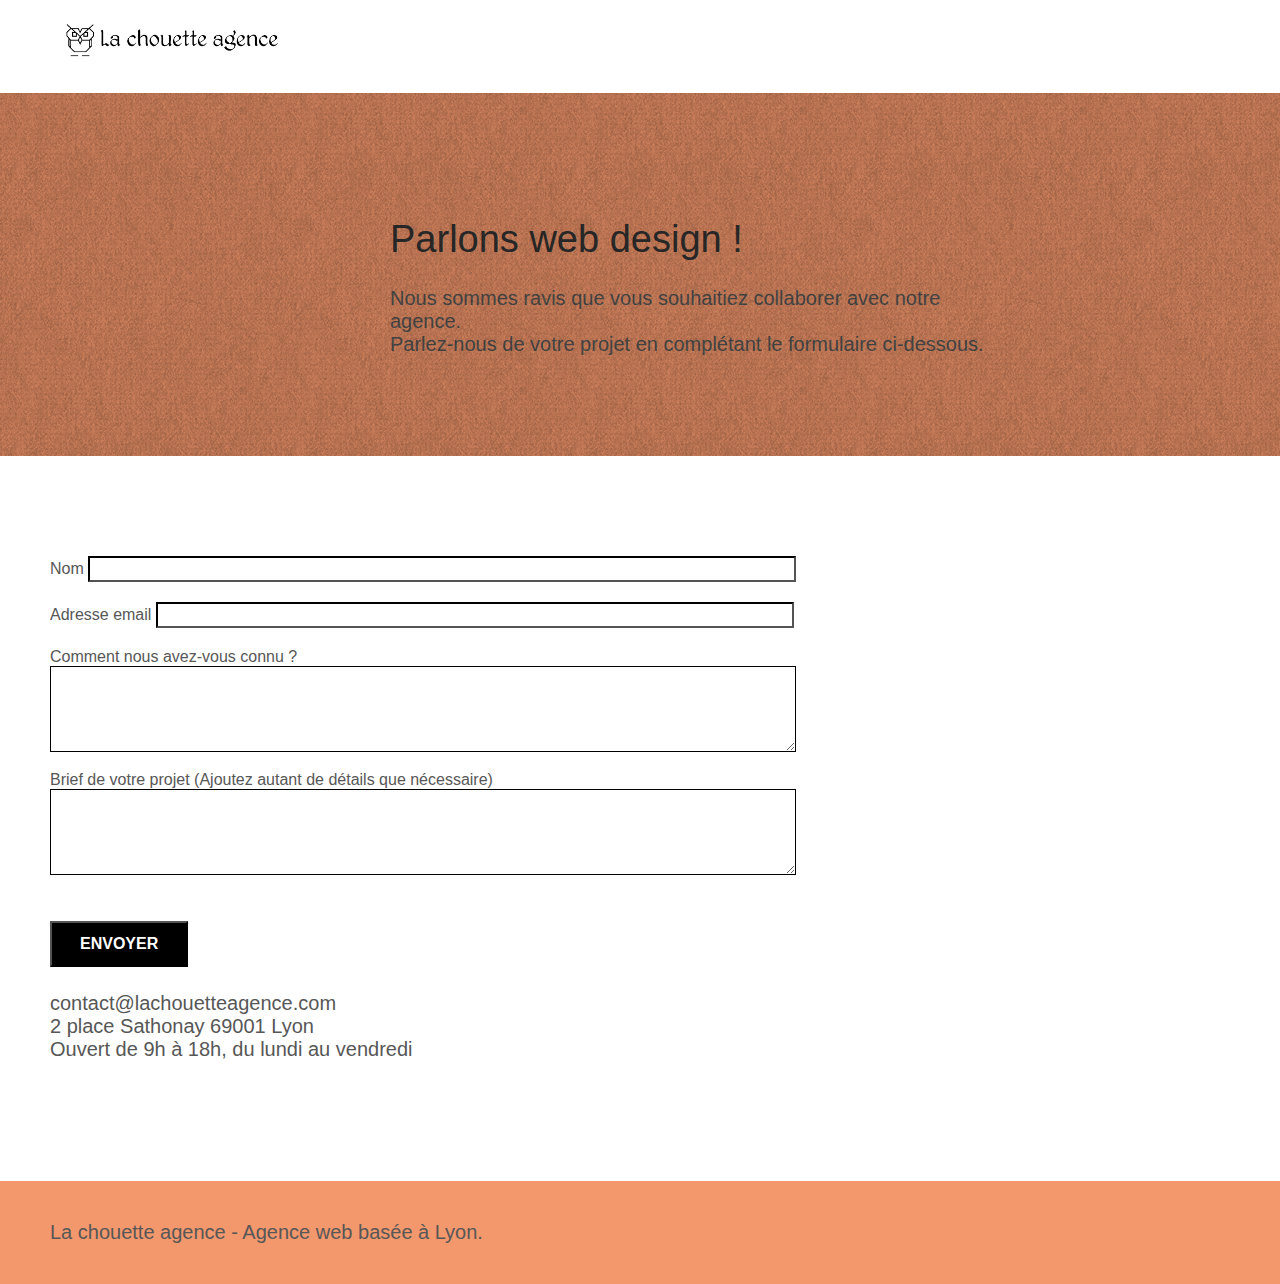
==== page2.html @ 9eee68af "correction" ====
<!doctype html>
<html lang="Default">
<head>
    <meta charset="utf-8">
    <meta name="keywords" content="La Chouette Agence, entreprise web design sur Lyon, devenir attractif et visible, stratégie, illustrations, créations de projets">
    <meta name="description" content="Contacter La Chouette Agence, basée sur Lyon, une entreprise web design qui vous aidera à être attractif et visible sur internet!">
    <meta name="viewport" content="width=device-width, initial-scale=1.0, viewport-fit=cover">
    <link rel="shortcut icon" type="image/png" href="favicon.jpg">    
	<link rel="stylesheet" type="text/css" href="./css/bootstrap.min.css">
	<link rel="stylesheet" type="text/css" href="style.css">
	<link rel="stylesheet" type="text/css" href="./css/font-awesome.min.css">
	<link rel="stylesheet" type="text/css" href="./css/et-line.min.css">  
	<script src="./js/jquery-2.1.0.min.js" defer></script>
	<script src="./js/bootstrap.min.js" defer></script>
	<script src="./js/blocs.min.js" defer></script>
	<script src="./js/jqBootstrapValidation.js" defer></script>
	<script src="./js/formHandler.js" defer></script>
    <title>Nous contacter</title>  
<!-- Analytics -->
 
<!-- Analytics END -->
    
</head>
<body>
<!-- Principal conteneur -->
<div class="page-container">
    
<!-- bloc-0 -->
<div class="bloc bgc-white l-bloc " id="bloc-0">
	<div class="container bloc-sm">
		<nav class="navbar row">
			<div class="navbar-header">
				<a class="navbar-brand" href="index.html"><img src="img/la-chouette-agence.png" alt="Logo la chouette agence" height="40" /></a>
			</div>			
		</nav>
	</div>
</div>
<!-- bloc-0 END -->

<!-- bloc-6 -->
<div class="bloc bg-dots-bg bg-repeat bgc-atomic-tangerine d-bloc bloc-bg-texture texture-paper" id="bloc-6">
	<div class=" bloc-lg">
		<div class="row center_container">
			<div class="col-sm-12">
				<h1 class="text-center hero-bloc-text center">
					Parlons web design !
				</h1>
				<p class="text-center mg-lg  tight-width-whitespace">
					Nous sommes ravis que vous souhaitiez collaborer avec notre agence.<br>
					Parlez-nous de votre projet en complétant le formulaire ci-dessous.
				</p>
			</div>
		</div>
	</div>
</div>
<!-- bloc-6 END -->

<!-- bloc-7 -->
<div class="bloc bgc-white l-bloc" id="bloc-7">
	<div class="container bloc-lg">
		<div class="row">
			<div class="col-sm-6">
				<form id="form_1" novalidate success-msg="Your message has been sent." fail-msg="Sorry it seems that our mail server is not responding, Sorry for the inconvenience!">
					<div class="form-group">
						<label>
							Nom
						</label>
						<input id="name" class="form-control1" required />
					</div>
					<div class="form-group">
						<label>
							Adresse email
						</label>
						<input id="email" class="form-control2" type="email" required />
					</div>
					<div class="form-group1">
						<label>
							Comment nous avez-vous connu ? <br>
						</label>
						<textarea id="message" class="form-control3" rows="4" cols="50" required></textarea>
					</div>
					<div class="form-group">
						<label>
							Brief de votre projet (Ajoutez autant de détails que nécessaire)<br>
						</label>
						<textarea id="message" class="form-control4" rows="4" cols="50" required></textarea>
					</div> 
					<button class="bloc-button btn btn-lg btn-block cta-hero btn-atomic-tangerine" type="submit">
						Envoyer
					</button>
				</form>
			</div>
			<div class="col-sm-6">
				<p>
					contact@lachouetteagence.com<br>2 place Sathonay 69001 Lyon<br>Ouvert de 9h à 18h, du lundi au vendredi<br>
				</p>
			</div>
		</div>
	</div>
</div>
<!-- bloc-7 END -->

<!-- ScrollToTop Button -->
<a class="bloc-button btn btn-d scrollToTop" onclick="scrollToTarget('1')"><span class="fa fa-chevron-up"></span></a>
<!-- ScrollToTop Button END-->


<!-- Footer - bloc-8 -->
<div class="bloc bgc-atomic-tangerine d-bloc" id="bloc-8">
	<div class="container bloc-sm">
		<div class="row">
			<div class="col-sm-12">
				<p class="text-center ">
					La chouette agence - Agence web basée à Lyon.<br>
				</p>
				<div class="row row-no-gutters social">
					<div class="col-sm-3">
						<div class="text-center">
							<a class="social" href="index.html"><span class="fa fa-twitter icon-md"></span></a>
						</div>
					</div>
					<div class="col-sm-3">
						<div class="text-center">
							<a class="social" href="index.html"><span class="fa fa-facebook icon-md"></span></a>
						</div>
					</div>
					<div class="col-sm-3">
						<div class="text-center">
							<a class="social" href="index.html"><span class="fa fa-dribbble icon-md"></span></a>
						</div>
					</div>
					<div class="col-sm-3">
						<div class="text-center">
							<a class="social" href="index.html"><span class="fa fa-instagram icon-md"></span></a>
						</div>
					</div>
				</div>
			</div>
		</div>
	</div>
</div>
<!-- Footer - bloc-8 END -->

</div>
<!-- Principal conteneur END -->
    

</body>
</html>
---- style.css ----
body {
    margin: 0;
    padding: 0;
    background: #FFF;
    overflow-x: hidden;
    -webkit-font-smoothing: antialiased;
    -moz-osx-font-smoothing: grayscale;
}

.form-group{
    margin-bottom: 20px
}
.form-group1{
    margin-bottom: 15px;
}

.center_container{
    display: flex;
    align-items: center;
    justify-content: center;
    width: 100%;
}
.center{
    display: flex;
    align-items: center;
}
.tc-color{
    color: rgb(252,207,111) !important;
}
.bgc-atomic-footer{
    background-color: black!important;
}
.flex-column{
    display: flex;
    flex-direction: row;
    justify-content: space-around;
    padding-top: 30px;
    padding-bottom: 30px;
}

a,
button {
    transition: all .3s ease-in-out;
    outline: none!important;
}

a:hover {
    text-decoration: none;
    cursor: pointer;
}

#page-loading-blocs-notifaction {
    position: fixed;
    top: 0;
    bottom: 0;
    width: 100%;
    z-index: 100000;
    background: #FFFFFF url("img/pageload-spinner.gif") no-repeat center center;
}

.bloc {
    width: 100%;
    clear: both;
    background: 50% 50% no-repeat;
    padding: 0 50px;
    -webkit-background-size: cover;
    -moz-background-size: cover;
    -o-background-size: cover;
    background-size: cover;
    position: relative;
}

.bloc .container {
    padding-left: 0;
    padding-right: 0;
}

.bloc-lg {
    padding: 100px 50px;
}

.bloc-md {
    padding: 50px;
}

.bloc-sm {
    padding: 20px 50px;
}

.bg-center,
.bg-l-edge,
.bg-r-edge,
.bg-t-edge,
.bg-b-edge,
.bg-tl-edge,
.bg-bl-edge,
.bg-tr-edge,
.bg-br-edge,
.bg-repeat {
    -webkit-background-size: auto!important;
    -moz-background-size: auto!important;
    -o-background-size: auto!important;
    background-size: auto!important;
}

.bg-repeat {
    background: repeat;
}

.bg-t-edge {
    background: top no-repeat;
}

.bloc-bg-texture::before {
    content: "";
    background-size: 2px 2px;
    position: absolute;
    top: 0;
    bottom: 0;
    left: 0;
    right: 0;
}

.texture-paper::before {
    background: url("img/texture-paper.png");
    background-size: 280px 280px;
}

.b-parallax {
    background-attachment: fixed;
}

.d-bloc {
    color: rgba(255, 255, 255, .7);
}

.d-bloc button:hover {
    color: rgba(255, 255, 255, .9);
}

.d-bloc .icon-round,
.d-bloc .icon-square,
.d-bloc .icon-rounded,
.d-bloc .icon-semi-rounded-a,
.d-bloc .icon-semi-rounded-b {
    border-color: rgba(255, 255, 255, .9);
}

.d-bloc .divider-h span {
    border-color: rgba(255, 255, 255, .2);
}

.d-bloc .a-btn,
.d-bloc .navbar a,
.d-bloc .navbar-brand,
.d-bloc a .icon-sm,
.d-bloc a .icon-md,
.d-bloc a .icon-lg,
.d-bloc a .icon-xl,
.d-bloc h1 a,
.d-bloc h2 a,
.d-bloc h3 a,
.d-bloc h4 a,
.d-bloc h5 a,
.d-bloc h6 a,
.d-bloc p a {
    color: rgba(255, 255, 255, .6);
}

.d-bloc .a-btn:hover,
.d-bloc .navbar a:hover,
.d-bloc .navbar-brand:hover,
.d-bloc a:hover .icon-sm,
.d-bloc a:hover .icon-md,
.d-bloc a:hover .icon-lg,
.d-bloc a:hover .icon-xl,
.d-bloc h1 a:hover,
.d-bloc h2 a:hover,
.d-bloc h3 a:hover,
.d-bloc h4 a:hover,
.d-bloc h5 a:hover,
.d-bloc h6 a:hover,
.d-bloc p a:hover {
    color: rgba(255, 255, 255, 1);
}

.d-bloc .navbar-toggle .icon-bar {
    background: rgba(255, 255, 255, 1);
}

.d-bloc .btn-wire,
.d-bloc .btn-wire:hover {
    color: rgba(255, 255, 255, 1);
    border-color: rgba(255, 255, 255, 1);
}

.d-bloc .panel {
    color: rgba(0, 0, 0, .5);
}

.d-bloc .panel button:hover {
    color: rgba(0, 0, 0, .7);
}

.d-bloc .panel icon {
    border-color: rgba(0, 0, 0, .7);
}

.d-bloc .panel .divider-h span {
    border-color: rgba(0, 0, 0, .1);
}

.d-bloc .panel .a-btn {
    color: rgba(0, 0, 0, .6);
}

.d-bloc .panel .a-btn:hover {
    color: rgba(0, 0, 0, 1);
}

.d-bloc .panel .btn-wire,
.d-bloc .panel .btn-wire:hover {
    color: rgba(0, 0, 0, .7);
    border-color: rgba(0, 0, 0, .3);
}

.d-bloc .panel,
.l-bloc {
    color: rgba(0, 0, 0, .5);
}

.d-bloc .panel button:hover,
.l-bloc button:hover {
    color: rgba(0, 0, 0, .7);
}

.l-bloc .icon-round,
.l-bloc .icon-square,
.l-bloc .icon-rounded,
.l-bloc .icon-semi-rounded-a,
.l-bloc .icon-semi-rounded-b {
    border-color: rgba(0, 0, 0, .7);
}

.d-bloc .panel .divider-h span,
.l-bloc .divider-h span {
    border-color: rgba(0, 0, 0, .1);
}

.d-bloc .panel .a-btn,
.l-bloc .a-btn,
.l-bloc .navbar a,
.l-bloc .navbar-brand,
.l-bloc a .icon-sm,
.l-bloc a .icon-md,
.l-bloc a .icon-lg,
.l-bloc a .icon-xl,
.l-bloc h1 a,
.l-bloc h2 a,
.l-bloc h3 a,
.l-bloc h4 a,
.l-bloc h5 a,
.l-bloc h6 a,
.l-bloc p a {
    color: rgba(0, 0, 0, .6);
}

.d-bloc .panel .a-btn:hover,
.l-bloc .a-btn:hover,
.l-bloc .navbar a:hover,
.l-bloc .navbar-brand:hover,
.l-bloc a:hover .icon-sm,
.l-bloc a:hover .icon-md,
.l-bloc a:hover .icon-lg,
.l-bloc a:hover .icon-xl,
.l-bloc h1 a:hover,
.l-bloc h2 a:hover,
.l-bloc h3 a:hover,
.l-bloc h4 a:hover,
.l-bloc h5 a:hover,
.l-bloc h6 a:hover,
.l-bloc p a:hover {
    color: rgba(0, 0, 0, 1);
}

.l-bloc .navbar-toggle .icon-bar {
    color: rgba(0, 0, 0, .6);
}

.d-bloc .panel .btn-wire,
.d-bloc .panel .btn-wire:hover,
.l-bloc .btn-wire,
.l-bloc .btn-wire:hover {
    color: rgba(0, 0, 0, .7);
    border-color: rgba(0, 0, 0, .3);
}

.voffset {
    margin-top: 30px;
}

.voffset-lg {
    margin-top: 80px;
}

.row-no-gutters {
    margin-right: 0;
    margin-left: 0;
}

.row.row-no-gutters > [class^="col-"],
.row.row-no-gutters > [class*=" col-"] {
    padding-right: 0;
    padding-left: 0;
}

#bloc-1-hero h1 {
    font-size: 32px;
}

.navbar {
    margin-bottom: 0;
    z-index: 1;
}

.navbar-brand {
    height: auto;
    padding: 3px 15px;
    font-size: 25px;
    font-weight: normal;
    font-weight: 600;
    line-height: 44px;
}

.navbar-brand img {
    max-height: 200px;
    margin: 0 5px 0 0;
    display: inline;
}

.navbar-brand img[src$=svg] {
    min-width: 100px;
}

.nav-center .navbar-brand img {
    margin: 0;
}

.navbar .nav {
    padding-top: 2px;
    margin-right: -16px;
    float: right;
    z-index: 1;
}

.nav > li {
    float: left;
    margin-top: 4px;
    font-size: 16px;
}

.navbar-nav .open .dropdown-menu > li > a {
    text-align: inherit;
}

.nav > li a:hover,
.nav > li a:focus {
    background: transparent;
}

.navbar-toggle {
    margin: 10px 10px 0 0;
    border: 0px;
}

.navbar-toggle:hover {
    background: transparent!important;
}

.navbar-toggle .icon-bar {
    background-color: rgba(0, 0, 0, .5);
    width: 26px;
}

.nav-invert .navbar .nav {
    float: left;
}

.nav-invert .navbar-header,
.nav-invert .navbar-brand {
    float: right;
    position: relative;
    z-index: 2;
}

@media (min-width: 768px) {
    .site-navigation {
        position: absolute;
        top: 50%;
        right: 20px;
        transform: translate(0, -50%);
        -webkit-transform: translateY(-50%);
    }
    .nav > li .dropdown-menu a,
    .nav > li .dropdown-menu a:hover {
        color: #484848;
    }
    .nav-invert .site-navigation {
        left: 0;
        right: 0;
    }
    .nav-center {
        text-align: center;
    }
    .nav-center .navbar-header {
        width: 100%;
    }
    .nav-center .navbar-header,
    .nav-center .navbar-brand,
    .nav-center .nav > li {
        float: none;
        display: inline-block;
    }
    .nav-center .site-navigation {
        position: relative;
        width: 100%;
        right: 0;
        margin-right: 0px;
        margin-top: 20px;
    }
    .nav-center.mini-nav .navbar-toggle {
        float: none;
        margin: 10px auto 0;
    }
}

.nav > li > .dropdown a {
    background: none!important;
    display: block;
    padding: 14px 15px;
}

nav .caret {
    margin: 0 5px;
}

.dropdown-menu .dropdown-menu {
    top: -8px;
    left: 100%;
}

.dropdown-menu .dropmenu-flow-right {
    top: 100%;
    left: 0;
    margin-left: -1px;
    border-top-left-radius: 0;
    border-top-right-radius: 0;
}

.dropdown-menu .dropdown span {
    border: 4px solid black;
    border-top-color: transparent;
    border-right-color: transparent;
    border-bottom-color: transparent;
    margin: 6px -5px 0 0!important;
    float: right;
}

.mg-md {
    margin-top: 10px;
    margin-bottom: 20px;
}

.mg-lg {
    margin-top: 10px;
    margin-bottom: 40px;
}

.btn {
    margin: 0 5px 5px 0;
}

.btn.pull-right {
    margin: 0 0 5px 5px;
}

.btn-d,
.btn-d:hover,
.btn-d:focus {
    color: #FFF;
    background: rgba(0, 0, 0, .3);
}

button {
    outline: none!important;
}

.btn-rd {
    border-radius: 40px;
}

.btn-clean {
    border: 1px solid rgba(0, 0, 0, .08);
    border-bottom-color: rgba(0, 0, 0, .1);
    text-shadow: 0 1px 0 rgba(0, 0, 1, .1);
    box-shadow: 0 1px 3px rgba(0, 0, 1, .25), inset 0 1px 0 0 rgba(255, 255, 255, .15);
}

.icon-md {
    font-size: 30px!important;
}

.icon-lg {
    font-size: 60px!important;
}

.sm-shadow {
    text-shadow: 0 1px 2px rgba(0, 0, 0, .3);
}

.panel-sq,
.panel-sq .panel-heading,
.panel-sq .panel-footer {
    border-radius: 0;
}

.panel-rd {
    border-radius: 30px;
}

.panel-rd .panel-heading {
    border-radius: 29px 29px 0 0;
}

.panel-rd .panel-footer {
    border-radius: 0 0 29px 29px;
}

.form-control1 {
    border-color: black;
    box-shadow: none;
    width: 70%;   
    height: 20px;
}
.form-control2 {
    border-color: black;
    box-shadow: none; 
    width: 63%;   
    height: 20px;  
}
.form-control3 {
    border-color: black;
    box-shadow: none;
    width: 74%;   
    height: 80px;   
}
.form-control4 {
    border-color: black;
    box-shadow: none;   
    width: 74%;   
    height: 80px;
}

.scrollToTop {
    width: 40px;
    height: 40px;
    position: fixed;
    bottom: 20px;
    right: 20px;
    opacity: 0;
    z-index: 500;
    transition: all .3s ease-in-out;
}

.scrollToTop span {
    margin-top: 6px;
}

.showScrollTop {
    font-size: 14px;
    opacity: 1;
}

a[data-lightbox] {
    position: relative;
    display: block;
    text-align: center;
}

a[data-lightbox]:hover::before {
    content: "+";
    font-family: "HelveticaNeue-Light", "Helvetica Neue Light", "Helvetica Neue", Helvetica, Arial;
    font-size: 32px;
    width: 50px;
    height: 50px;
    margin-left: -25px;
    border-radius: 50%;
    background: rgba(0, 0, 0, .6);
    color: #FFF;
    font-weight: 100;
    z-index: 1;
    position: absolute;
    top: 50%;
    transform: translateY(-50%);
    -webkit-transform: translateY(-50%);
}

a[data-lightbox]:hover img {
    opacity: 0.6;
    -webkit-animation-fill-mode: none;
    animation-fill-mode: none;
}

#lightbox-modal {
    display: flex;
    align-items: center;
}

#lightbox-modal .modal-dialog {
    width: 90%;
    max-width: 900px;
    margin: 0 auto 0;
}

#lightbox-modal .modal-dialog img {
    max-height: 90vh;
    margin: 0 auto;
}

.lightbox-caption {
    padding: 20px;
    color: #FFF;
    background: rgba(0, 0, 0, .5);
    position: absolute;
    left: 15px;
    right: 15px;
    bottom: 5px;
}

.close-lightbox {
    color: #FFF;
    font-size: 30px;
    position: absolute;
    top: 20px;
    right: 20px;
    z-index: 20;
    background: rgba(0, 0, 0, .5);
    border: none;
    line-height: 30px;
    padding: 0 9px 5px;
    opacity: 0.3;
}

.close-lightbox:hover,
.next-lightbox:hover,
.prev-lightbox:hover {
    opacity: 1.0;
    color: #FFF;
}

.next-lightbox,
.prev-lightbox {
    font-size: 20px;
    color: rgba(255, 255, 255, .9);
    background: rgba(0, 0, 0, .5);
    transition: all .2s ease-in-out;
    position: absolute;
    top: 45%;
    z-index: 1;
    opacity: 0.4;
}

.next-lightbox {
    padding: 6px 8px 1px 13px;
    right: 25px;
}

.prev-lightbox {
    padding: 6px 13px 1px 10px;
    left: 25px;
}

.snapshot-lb .modal-body {
    padding-bottom: 45px;
}

.snapshot-lb .lightbox-caption {
    padding: 0;
    color: rgba(0, 0, 0, .5);
    background: none;
}

h1,

h3,
h4,
h5,
h6,
p,
label,
.btn,
a {
    font-family: "helvetica";
    font-weight: 400;
    color: #575757!important;
}

.container {
    max-width: 1000px;
}

.hero-bloc-text {
    font-size: 38px;
}

.hero-bloc-text-sub {
    font-size: 36px;
}

.statement-bloc-text {
    line-height: 26px;
    font-style: italic;
    font-size: 20px;
    text-align: center;
    font-weight: lighter;
    max-width: 520px;
    margin: auto auto auto auto;
}

p {
    font-size: 20px;
}

.tight-width-whitespace {
    max-width: 600px;
    margin: auto auto auto auto;
}

.h1 {
    font-size: 20px;
    font-family: "Open Sans";
}

.cta-hero {
    margin-top: 22px;
    color: #FFFFFF!important;
    text-transform: uppercase;
    padding: 12px 28px 12px 28px;
    font-size: 16px;
    font-weight: 700;
}

.social {
    max-width: 400px;
    margin: auto auto auto auto;
}

h2 {
    font-size: 22px;
    line-height: 1.4em;
}

h3 {
    font-size: 15px;
    text-transform: uppercase;
    font-weight: 700;
    color: #333333!important;
}

.med-width-whitespace {
    max-width: 800px;
    margin: auto auto auto auto;
    box-shadow: 0px 0px 0px #000000;
}

h1 {
    color: #333333!important;
}

h4 {
    color: #333333!important;
}

.icons {
    margin-bottom: 14px;
    margin-top: 24px;
}

.white {
    color: #FFFFFF!important;
}

.portfolio-thumb {
    margin-bottom: 24px;
}

.portfolio-row {
    margin-bottom: 44px;
    margin-top: 50px;
}

.avatar {
    box-shadow: 0px 4px 9px rgba(0, 0, 0, 0.3);
}

.black-background {
    background-color: rgba(165, 147, 99, 0.7);
    padding: 40px 40px 40px 40px;
}

.bold-link {
    font-weight: 900;
    text-decoration: underline!important;
}

.bgc-white {
    background-color: #FFFFFF;
}

.bgc-dark-slate-blue {
    background-color: #364577;
}

.bgc-atomic-tangerine {
    background-color: #F3976C;
}

.tc-white {
    color: rgb(252,207,111)!important;
}

.btn-atomic-tangerine {
    background: black;
    color: #FFFFFF!important;
}

.btn-atomic-tangerine:hover {
    background: rgb(252,207,111)!important;
    color: black!important;
}

.ltc-white {
    color: #FFFFFF!important;
}

.ltc-white:hover {
    color: #cccccc!important;
}

.ltc-atomic-tangerine {
    color: #F3976C!important;
}

.ltc-atomic-tangerine:hover {
    color: #c27956!important;
}

.icon-dark-slate-blue {
    color: #364577!important;
    border-color: #364577!important;
}

.bg-dots-bg {
    background-image: url("img/dots-bg.png");
}

.bg-lines-h2-bg {
    background-image: url("img/lines-h2-bg.png");
}

.bg-banniere {
    background-image: url("img/la-chouette-agence-banniere.jpg");
    width: 100%;
}

.bg-presentation {
    background-image: url("img/image-de-presentation.bmp");
}

@media (max-width: 1024px) {
    .bloc {
        padding-left: 20px;
        padding-right: 20px;
    }
    .bloc.full-width-bloc,
    .bloc-tile-2.full-width-bloc .container,
    .bloc-tile-3.full-width-bloc .container,
    .bloc-tile-4.full-width-bloc .container {
        padding-left: 0;
        padding-right: 0;
    }
}

@media (max-width: 992px) and (min-width: 768px) {
    .navbar .nav {
        max-width: 80%
    }
    .nav-center.navbar .nav {
        max-width: 100%
    }
}

@media only screen and (min-device-width: 768px) and (max-device-width: 1024px) and (orientation: landscape) {
    .b-parallax {
        background-attachment: scroll;
    }
}

@media only screen and (min-device-width: 1024px) and (max-device-width: 1366px) and (-webkit-min-device-pixel-ratio: 1.5) {
    .b-parallax {
        background-attachment: scroll;
    }
    .flex-column{
        display: flex;
        flex-direction: row;
        justify-content: space-around;
        padding-top: 30px;
        padding-bottom: 30px;
    }
    .flex-column{
        display: flex;
        flex-direction: row;
        justify-content: space-around;
        padding-top: 30px;
        padding-bottom: 30px;
    }
}

@media (max-width: 991px) {
    .container {
        width: 100%;
    }
    .b-parallax {
        background-attachment: scroll;
    }
    .page-container,
    #hero-bloc {
        overflow-x: hidden;
        position: relative;
    }
    .bloc {
        padding-left: constant(safe-area-inset-left);
        padding-right: constant(safe-area-inset-right);
    }
    .bloc-group,
    .bloc-group .bloc {
        display: block;
        width: 100%;
    }
    .bloc-fill-screen .fill-bloc-top-edge,
    .bloc-fill-screen .fill-bloc-bottom-edge {
        padding: 0 20px;
        padding-left: constant(safe-area-inset-left);
        padding-right: constant(safe-area-inset-right);
    }
    .flex-column{
        display: flex;
        flex-direction: row;
        justify-content: space-around;
        padding-top: 30px;
        padding-bottom: 30px;
    }
}

@media (max-width: 767px) {
    .page-container {
        overflow-x: hidden;
        position: relative;
    }
    h1,
    h2,
    h3,
    h4,
    h5,
    h6,
    p,
    #disqus_thread {
        padding-left: 10px!important;
        padding-right: 10px!important;
    }
    .b-parallax {
        background-attachment: scroll;
    }
    .navbar .nav {
        padding-top: 0;
        border-top: 1px solid rgba(0, 0, 0, .2);
        float: none!important;
    }
    .navbar.row {
        margin-left: 0;
        margin-right: 0;
    }
    .site-navigation {
        position: inherit;
        transform: none;
        -webkit-transform: none;
        -ms-transform: none;
    }
    .nav > li {
        margin-top: 0;
        border-bottom: 1px solid rgba(0, 0, 0, .1);
        background: rgba(0, 0, 0, .05);
        text-align: left;
        padding-left: 15px;
        width: 100%;
    }
    .nav > li:hover {
        background: rgba(0, 0, 0, .08);
    }
    .dropdown .dropdown a .caret {
        float: none;
        margin: 5px 0 0 10px!important;
        border: 4px solid black;
        border-bottom-color: transparent;
        border-right-color: transparent;
        border-left-color: transparent;
    }
    #hero-bloc .navbar .nav {
        background: rgba(0, 0, 0, .8);
    }
    #hero-bloc .navbar .nav a {
        color: rgba(255, 255, 255, .6);
    }
    .hero {
        padding: 50px 0;
    }
    .hero-nav {
        left: -1px;
        right: -1px;
    }
    .navbar-collapse {
        padding: 0;
        overflow-x: hidden;
        -webkit-box-shadow: none;
        box-shadow: none;
    }
    .navbar-brand img {
        max-height: 40px;
        width: auto;
    }
    .nav-invert .navbar-header {
        float: none;
        width: 100%;
    }
    .nav-invert .navbar-toggle {
        float: left;
        margin-left: 10px;
    }
    .bloc {
        padding-left: 0;
        padding-right: 0;
    }
    .bloc-xxl,
    .bloc-xl,
    .bloc-lg {
        padding: 40px 0;
    }
    .bloc-sm,
    .bloc-md {
        padding-left: 0;
        padding-right: 0;
    }
    .bloc-tile-2 .container,
    .bloc-tile-3 .container,
    .bloc-tile-4 .container,
    .bloc-fill-screen .fill-bloc-top-edge,
    .bloc-fill-screen .fill-bloc-bottom-edge {
        padding-left: 0;
        padding-right: 0;
    }
    .a-block {
        padding: 0 10px;
    }
    .btn-dwn {
        display: none;
    }
    .voffset {
        margin-top: 5px;
    }
    .voffset-md {
        margin-top: 20px;
    }
    .voffset-lg {
        margin-top: 30px;
    }
    form {
        padding: 5px;
    }
    .close-lightbox {
        display: inline-block;
    }
    .blocsapp-device-iphone5 {
        background-size: 216px 425px;
        padding-top: 60px;
        width: 216px;
        height: 425px;
    }
    .blocsapp-device-iphone5 img {
        width: 180px;
        height: 320px;
    }
    .flex-column{
        display: flex;
        flex-direction: row;
        justify-content: space-around;
        padding-top: 30px;
        padding-bottom: 30px;
    }
}

@media (max-width: 400px) {
    .bloc {
        padding-left: 0;
        padding-right: 0;
    }
    .flex-column{
        display: flex;
        flex-direction: row;
        justify-content: space-around;
        padding-top: 30px;
        padding-bottom: 30px;
    }
}

@media (max-width: 767px) {
    .bloc-mob-center-text {
        text-align: center;
    }
}
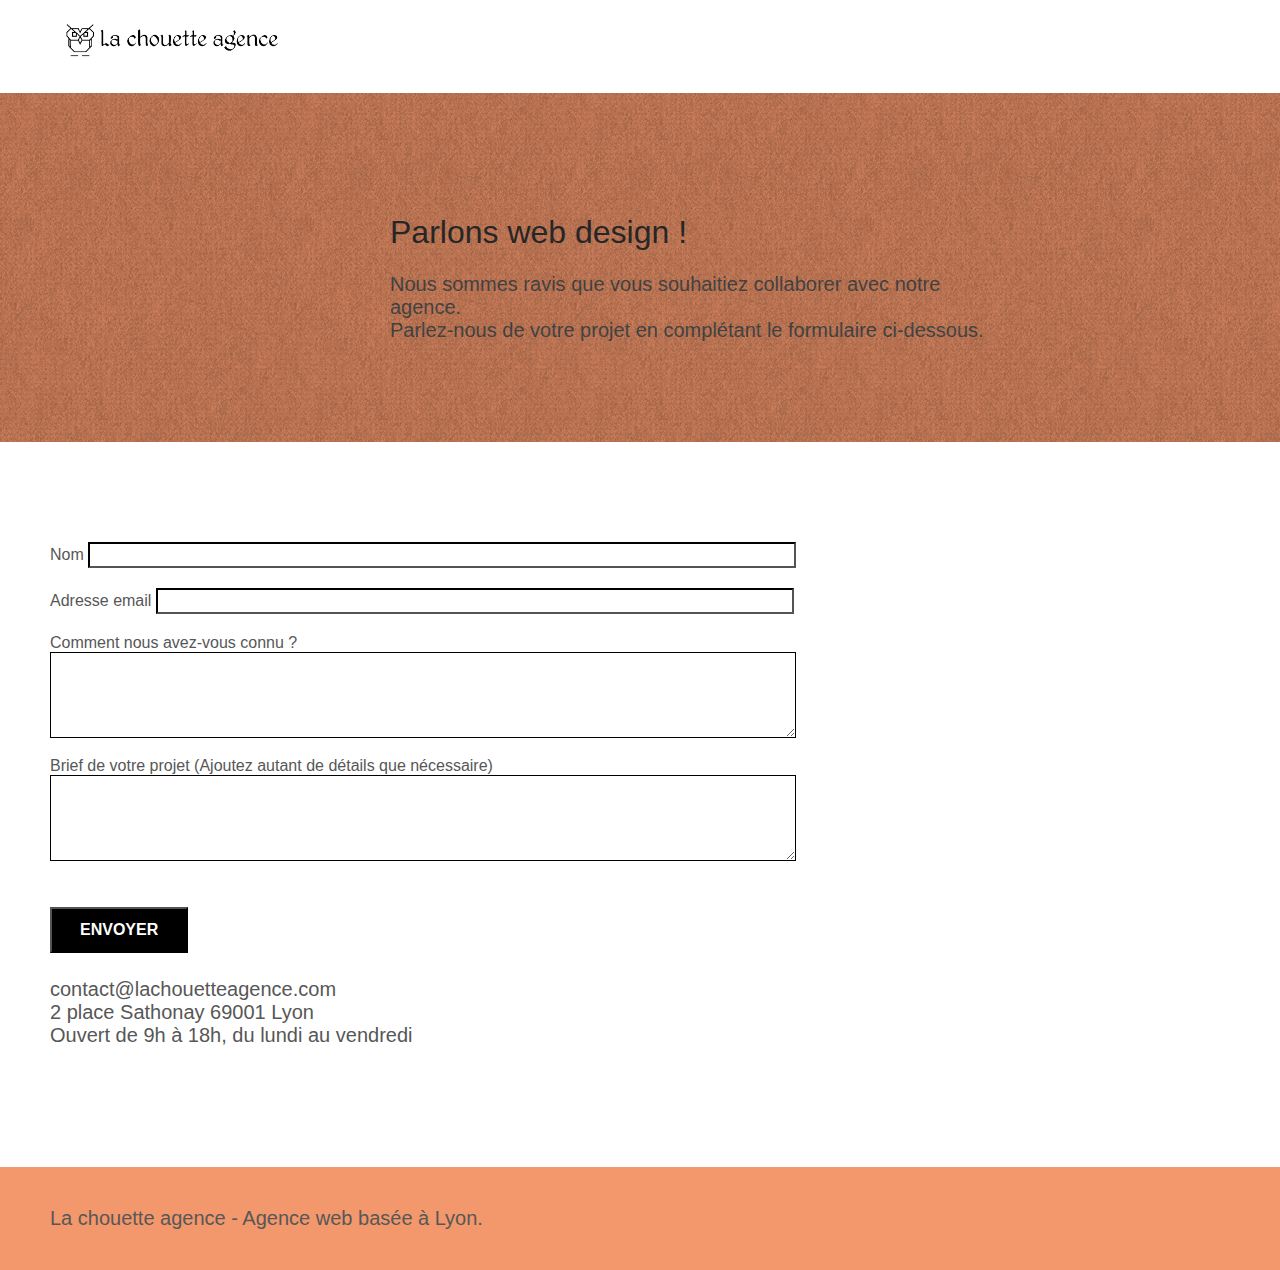
==== commit cb29a4f9: "correction" ====
--- a/page2.html
+++ b/page2.html
@@ -42,7 +42,7 @@
 	<div class=" bloc-lg">
 		<div class="row center_container">
 			<div class="col-sm-12">
-				<h1 class="text-center hero-bloc-text center">
+				<h1 class=" center">
 					Parlons web design !
 				</h1>
 				<p class="text-center mg-lg  tight-width-whitespace">
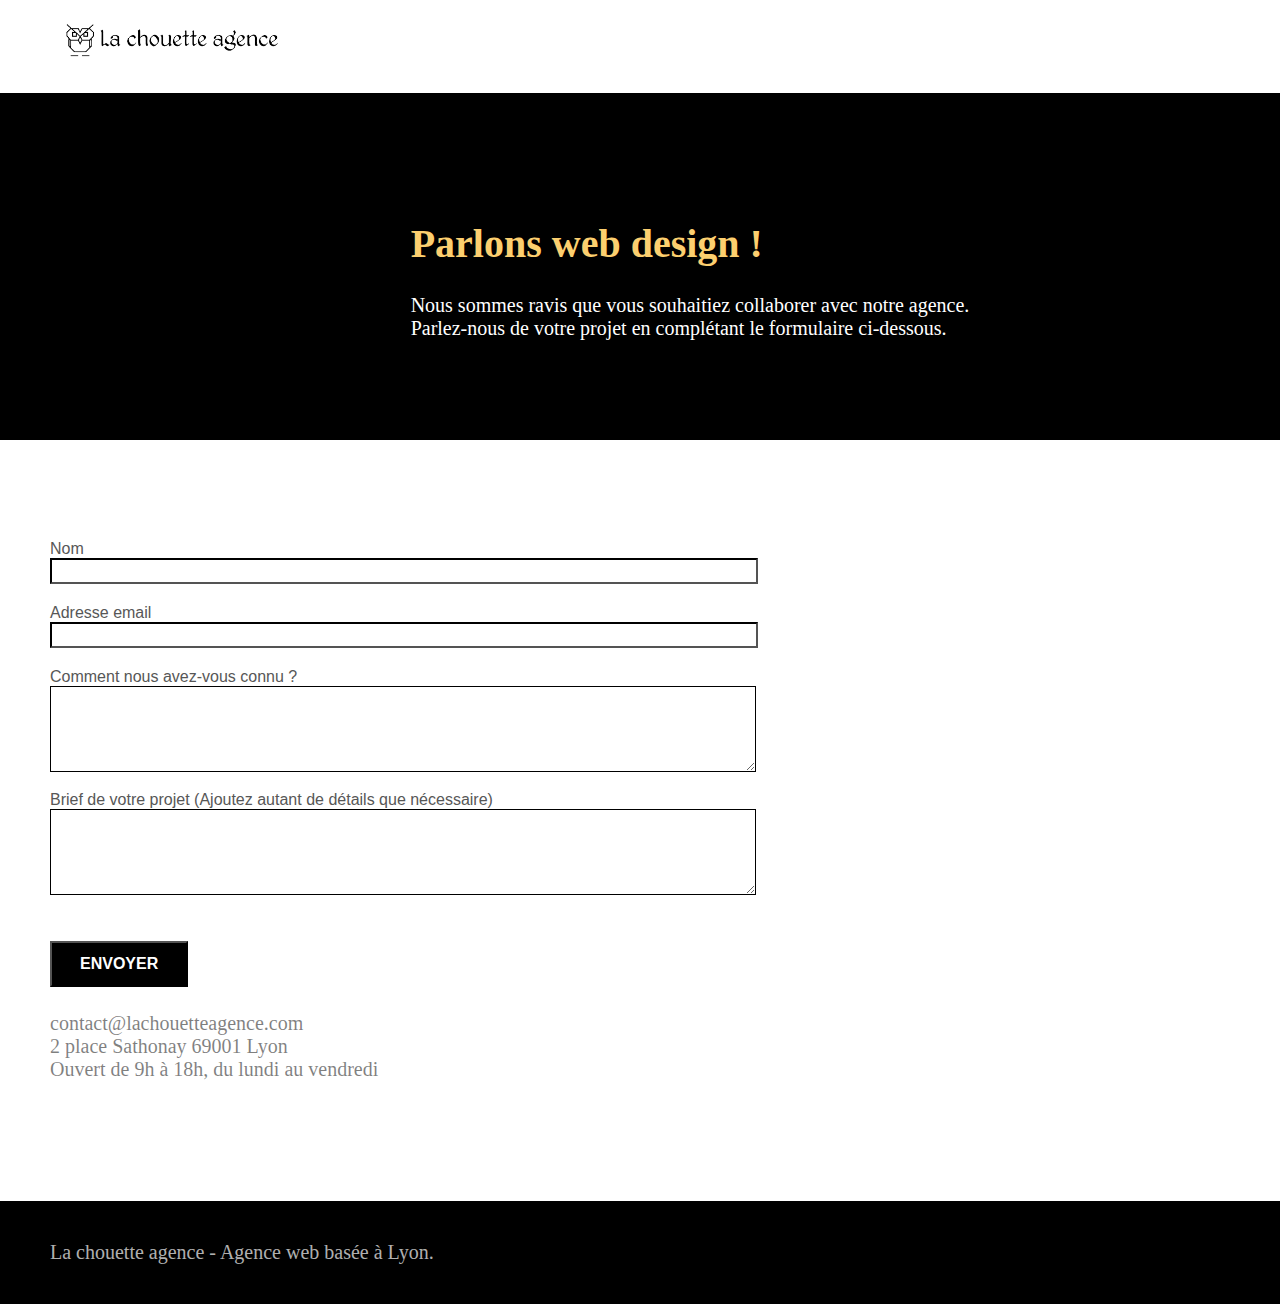
==== commit af227f4d: "correction format img" ====
--- a/page2.html
+++ b/page2.html
@@ -63,13 +63,13 @@
 				<form id="form_1" novalidate success-msg="Your message has been sent." fail-msg="Sorry it seems that our mail server is not responding, Sorry for the inconvenience!">
 					<div class="form-group">
 						<label>
-							Nom
+							Nom<br>
 						</label>
 						<input id="name" class="form-control1" required />
 					</div>
 					<div class="form-group">
 						<label>
-							Adresse email
+							Adresse email<br>
 						</label>
 						<input id="email" class="form-control2" type="email" required />
 					</div>
--- a/style.css
+++ b/style.css
@@ -19,13 +19,16 @@
     align-items: center;
     justify-content: center;
     width: 100%;
+    font-size: 20px;
+    color: white;
 }
 .center{
     display: flex;
     align-items: center;
 }
 .tc-color{
-    color: rgb(252,207,111) !important;
+    color:white;
+    text-shadow: 1px 1px 2px black;
 }
 .bgc-atomic-footer{
     background-color: black!important;
@@ -122,7 +125,7 @@
 }
 
 .texture-paper::before {
-    background: url("img/texture-paper.png");
+    
     background-size: 280px 280px;
 }
 
@@ -164,7 +167,7 @@
 .d-bloc h5 a,
 .d-bloc h6 a,
 .d-bloc p a {
-    color: rgba(255, 255, 255, .6);
+    color: white;
 }
 
 .d-bloc .a-btn:hover,
@@ -545,19 +548,19 @@
 .form-control2 {
     border-color: black;
     box-shadow: none; 
-    width: 63%;   
+    width: 70%;   
     height: 20px;  
 }
 .form-control3 {
     border-color: black;
     box-shadow: none;
-    width: 74%;   
+    width: 70%;   
     height: 80px;   
 }
 .form-control4 {
     border-color: black;
     box-shadow: none;   
-    width: 74%;   
+    width: 70%;   
     height: 80px;
 }
 
@@ -690,13 +693,13 @@
     background: none;
 }
 
-h1,
+
 
 h3,
 h4,
 h5,
 h6,
-p,
+
 label,
 .btn,
 a {
@@ -774,7 +777,7 @@
 }
 
 h1 {
-    color: #333333!important;
+    color: rgb(252,207,111) !important;;
 }
 
 h4 {
@@ -804,7 +807,7 @@
 }
 
 .black-background {
-    background-color: rgba(165, 147, 99, 0.7);
+    background-color: black;
     padding: 40px 40px 40px 40px;
 }
 
@@ -822,11 +825,12 @@
 }
 
 .bgc-atomic-tangerine {
-    background-color: #F3976C;
+    background-color: black;
 }
 
 .tc-white {
     color: rgb(252,207,111)!important;
+    text-shadow: 1px 1px 2px black;
 }
 
 .btn-atomic-tangerine {
@@ -869,12 +873,12 @@
 }
 
 .bg-banniere {
-    background-image: url("img/la-chouette-agence-banniere.jpg");
+    background-image: url("img/la-chouette-agence-banniere.webp");
     width: 100%;
 }
 
 .bg-presentation {
-    background-image: url("img/image-de-presentation.bmp");
+    background-image: url("img/image-de-presentation.webp");
 }
 
 @media (max-width: 1024px) {
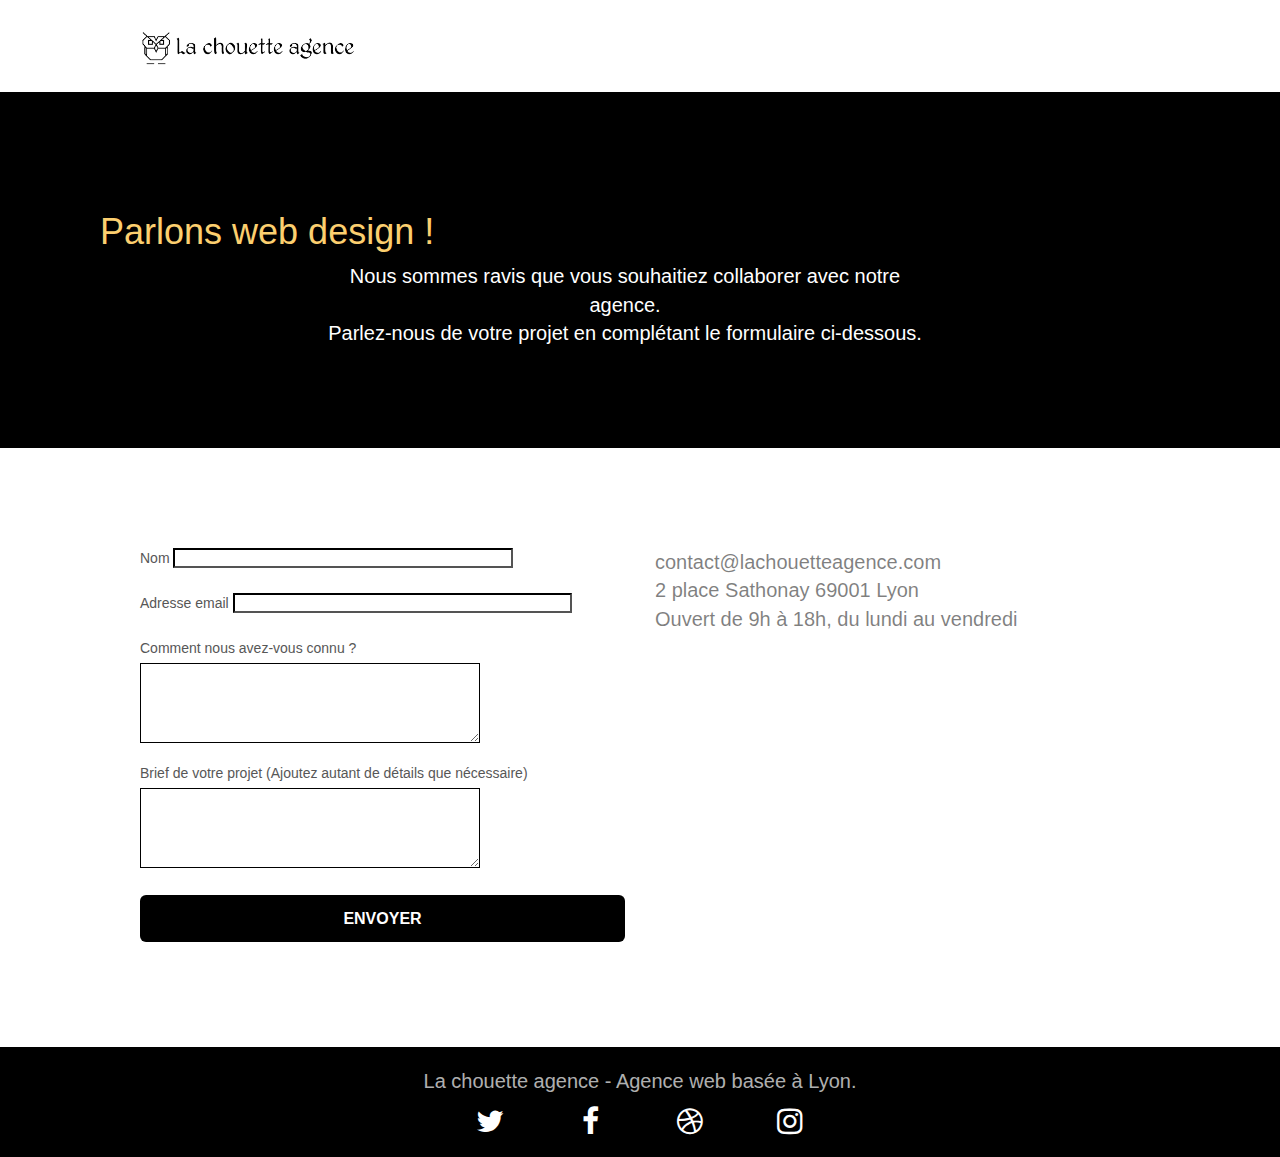
==== commit bb9872bd: "correction" ====
--- a/page2.html
+++ b/page2.html
@@ -5,16 +5,16 @@
     <meta name="keywords" content="La Chouette Agence, entreprise web design sur Lyon, devenir attractif et visible, stratégie, illustrations, créations de projets">
     <meta name="description" content="Contacter La Chouette Agence, basée sur Lyon, une entreprise web design qui vous aidera à être attractif et visible sur internet!">
     <meta name="viewport" content="width=device-width, initial-scale=1.0, viewport-fit=cover">
-    <link rel="shortcut icon" type="image/png" href="favicon.jpg">    
-	<link rel="stylesheet" type="text/css" href="./css/bootstrap.min.css">
+    <link rel="shortcut icon" type="image/png" href="favicon.webp">    
+	<link rel="stylesheet" type="text/css" href="./css/bootstrap.css">
 	<link rel="stylesheet" type="text/css" href="style.css">
-	<link rel="stylesheet" type="text/css" href="./css/font-awesome.min.css">
+	<link rel="stylesheet" type="text/css" href="./css/font-awesome.css">
 	<link rel="stylesheet" type="text/css" href="./css/et-line.min.css">  
-	<script src="./js/jquery-2.1.0.min.js" defer></script>
-	<script src="./js/bootstrap.min.js" defer></script>
-	<script src="./js/blocs.min.js" defer></script>
-	<script src="./js/jqBootstrapValidation.js" defer></script>
-	<script src="./js/formHandler.js" defer></script>
+	<script async src="./js/jquery-2.1.0.min.js"></script>
+	<script async src="./js/bootstrap.min.js"></script>
+	<script async src="./js/blocs.min.js"></script>
+	<script async src="./js/jqBootstrapValidation.js"></script>
+	<script async src="./js/formHandler.js"></script>
     <title>Nous contacter</title>  
 <!-- Analytics -->
  
--- a/style.css
+++ b/style.css
@@ -1,1133 +1,4 @@
-body {
-    margin: 0;
-    padding: 0;
-    background: #FFF;
-    overflow-x: hidden;
-    -webkit-font-smoothing: antialiased;
-    -moz-osx-font-smoothing: grayscale;
-}
-
-.form-group{
-    margin-bottom: 20px
-}
-.form-group1{
-    margin-bottom: 15px;
-}
-
-.center_container{
-    display: flex;
-    align-items: center;
-    justify-content: center;
-    width: 100%;
-    font-size: 20px;
-    color: white;
-}
-.center{
-    display: flex;
-    align-items: center;
-}
-.tc-color{
-    color:white;
-    text-shadow: 1px 1px 2px black;
-}
-.bgc-atomic-footer{
-    background-color: black!important;
-}
-.flex-column{
-    display: flex;
-    flex-direction: row;
-    justify-content: space-around;
-    padding-top: 30px;
-    padding-bottom: 30px;
-}
-
-a,
-button {
-    transition: all .3s ease-in-out;
-    outline: none!important;
-}
-
-a:hover {
-    text-decoration: none;
-    cursor: pointer;
-}
-
-#page-loading-blocs-notifaction {
-    position: fixed;
-    top: 0;
-    bottom: 0;
-    width: 100%;
-    z-index: 100000;
-    background: #FFFFFF url("img/pageload-spinner.gif") no-repeat center center;
-}
-
-.bloc {
-    width: 100%;
-    clear: both;
-    background: 50% 50% no-repeat;
-    padding: 0 50px;
-    -webkit-background-size: cover;
-    -moz-background-size: cover;
-    -o-background-size: cover;
-    background-size: cover;
-    position: relative;
-}
-
-.bloc .container {
-    padding-left: 0;
-    padding-right: 0;
-}
-
-.bloc-lg {
-    padding: 100px 50px;
-}
-
-.bloc-md {
-    padding: 50px;
-}
-
-.bloc-sm {
-    padding: 20px 50px;
-}
-
-.bg-center,
-.bg-l-edge,
-.bg-r-edge,
-.bg-t-edge,
-.bg-b-edge,
-.bg-tl-edge,
-.bg-bl-edge,
-.bg-tr-edge,
-.bg-br-edge,
-.bg-repeat {
-    -webkit-background-size: auto!important;
-    -moz-background-size: auto!important;
-    -o-background-size: auto!important;
-    background-size: auto!important;
-}
-
-.bg-repeat {
-    background: repeat;
-}
-
-.bg-t-edge {
-    background: top no-repeat;
-}
-
-.bloc-bg-texture::before {
-    content: "";
-    background-size: 2px 2px;
-    position: absolute;
-    top: 0;
-    bottom: 0;
-    left: 0;
-    right: 0;
-}
-
-.texture-paper::before {
-    
-    background-size: 280px 280px;
-}
-
-.b-parallax {
-    background-attachment: fixed;
-}
-
-.d-bloc {
-    color: rgba(255, 255, 255, .7);
-}
-
-.d-bloc button:hover {
-    color: rgba(255, 255, 255, .9);
-}
-
-.d-bloc .icon-round,
-.d-bloc .icon-square,
-.d-bloc .icon-rounded,
-.d-bloc .icon-semi-rounded-a,
-.d-bloc .icon-semi-rounded-b {
-    border-color: rgba(255, 255, 255, .9);
-}
-
-.d-bloc .divider-h span {
-    border-color: rgba(255, 255, 255, .2);
-}
-
-.d-bloc .a-btn,
-.d-bloc .navbar a,
-.d-bloc .navbar-brand,
-.d-bloc a .icon-sm,
-.d-bloc a .icon-md,
-.d-bloc a .icon-lg,
-.d-bloc a .icon-xl,
-.d-bloc h1 a,
-.d-bloc h2 a,
-.d-bloc h3 a,
-.d-bloc h4 a,
-.d-bloc h5 a,
-.d-bloc h6 a,
-.d-bloc p a {
-    color: white;
-}
-
-.d-bloc .a-btn:hover,
-.d-bloc .navbar a:hover,
-.d-bloc .navbar-brand:hover,
-.d-bloc a:hover .icon-sm,
-.d-bloc a:hover .icon-md,
-.d-bloc a:hover .icon-lg,
-.d-bloc a:hover .icon-xl,
-.d-bloc h1 a:hover,
-.d-bloc h2 a:hover,
-.d-bloc h3 a:hover,
-.d-bloc h4 a:hover,
-.d-bloc h5 a:hover,
-.d-bloc h6 a:hover,
-.d-bloc p a:hover {
-    color: rgba(255, 255, 255, 1);
-}
-
-.d-bloc .navbar-toggle .icon-bar {
-    background: rgba(255, 255, 255, 1);
-}
-
-.d-bloc .btn-wire,
-.d-bloc .btn-wire:hover {
-    color: rgba(255, 255, 255, 1);
-    border-color: rgba(255, 255, 255, 1);
-}
-
-.d-bloc .panel {
-    color: rgba(0, 0, 0, .5);
-}
-
-.d-bloc .panel button:hover {
-    color: rgba(0, 0, 0, .7);
-}
-
-.d-bloc .panel icon {
-    border-color: rgba(0, 0, 0, .7);
-}
-
-.d-bloc .panel .divider-h span {
-    border-color: rgba(0, 0, 0, .1);
-}
-
-.d-bloc .panel .a-btn {
-    color: rgba(0, 0, 0, .6);
-}
-
-.d-bloc .panel .a-btn:hover {
-    color: rgba(0, 0, 0, 1);
-}
-
-.d-bloc .panel .btn-wire,
-.d-bloc .panel .btn-wire:hover {
-    color: rgba(0, 0, 0, .7);
-    border-color: rgba(0, 0, 0, .3);
-}
-
-.d-bloc .panel,
-.l-bloc {
-    color: rgba(0, 0, 0, .5);
-}
-
-.d-bloc .panel button:hover,
-.l-bloc button:hover {
-    color: rgba(0, 0, 0, .7);
-}
-
-.l-bloc .icon-round,
-.l-bloc .icon-square,
-.l-bloc .icon-rounded,
-.l-bloc .icon-semi-rounded-a,
-.l-bloc .icon-semi-rounded-b {
-    border-color: rgba(0, 0, 0, .7);
-}
-
-.d-bloc .panel .divider-h span,
-.l-bloc .divider-h span {
-    border-color: rgba(0, 0, 0, .1);
-}
-
-.d-bloc .panel .a-btn,
-.l-bloc .a-btn,
-.l-bloc .navbar a,
-.l-bloc .navbar-brand,
-.l-bloc a .icon-sm,
-.l-bloc a .icon-md,
-.l-bloc a .icon-lg,
-.l-bloc a .icon-xl,
-.l-bloc h1 a,
-.l-bloc h2 a,
-.l-bloc h3 a,
-.l-bloc h4 a,
-.l-bloc h5 a,
-.l-bloc h6 a,
-.l-bloc p a {
-    color: rgba(0, 0, 0, .6);
-}
-
-.d-bloc .panel .a-btn:hover,
-.l-bloc .a-btn:hover,
-.l-bloc .navbar a:hover,
-.l-bloc .navbar-brand:hover,
-.l-bloc a:hover .icon-sm,
-.l-bloc a:hover .icon-md,
-.l-bloc a:hover .icon-lg,
-.l-bloc a:hover .icon-xl,
-.l-bloc h1 a:hover,
-.l-bloc h2 a:hover,
-.l-bloc h3 a:hover,
-.l-bloc h4 a:hover,
-.l-bloc h5 a:hover,
-.l-bloc h6 a:hover,
-.l-bloc p a:hover {
-    color: rgba(0, 0, 0, 1);
-}
-
-.l-bloc .navbar-toggle .icon-bar {
-    color: rgba(0, 0, 0, .6);
-}
-
-.d-bloc .panel .btn-wire,
-.d-bloc .panel .btn-wire:hover,
-.l-bloc .btn-wire,
-.l-bloc .btn-wire:hover {
-    color: rgba(0, 0, 0, .7);
-    border-color: rgba(0, 0, 0, .3);
-}
-
-.voffset {
-    margin-top: 30px;
-}
-
-.voffset-lg {
-    margin-top: 80px;
-}
-
-.row-no-gutters {
-    margin-right: 0;
-    margin-left: 0;
-}
-
-.row.row-no-gutters > [class^="col-"],
-.row.row-no-gutters > [class*=" col-"] {
-    padding-right: 0;
-    padding-left: 0;
-}
-
-#bloc-1-hero h1 {
-    font-size: 32px;
-}
-
-.navbar {
-    margin-bottom: 0;
-    z-index: 1;
-}
-
-.navbar-brand {
-    height: auto;
-    padding: 3px 15px;
-    font-size: 25px;
-    font-weight: normal;
-    font-weight: 600;
-    line-height: 44px;
-}
-
-.navbar-brand img {
-    max-height: 200px;
-    margin: 0 5px 0 0;
-    display: inline;
-}
-
-.navbar-brand img[src$=svg] {
-    min-width: 100px;
-}
-
-.nav-center .navbar-brand img {
-    margin: 0;
-}
-
-.navbar .nav {
-    padding-top: 2px;
-    margin-right: -16px;
-    float: right;
-    z-index: 1;
-}
-
-.nav > li {
-    float: left;
-    margin-top: 4px;
-    font-size: 16px;
-}
-
-.navbar-nav .open .dropdown-menu > li > a {
-    text-align: inherit;
-}
-
-.nav > li a:hover,
-.nav > li a:focus {
-    background: transparent;
-}
-
-.navbar-toggle {
-    margin: 10px 10px 0 0;
-    border: 0px;
-}
-
-.navbar-toggle:hover {
-    background: transparent!important;
-}
-
-.navbar-toggle .icon-bar {
-    background-color: rgba(0, 0, 0, .5);
-    width: 26px;
-}
-
-.nav-invert .navbar .nav {
-    float: left;
-}
-
-.nav-invert .navbar-header,
-.nav-invert .navbar-brand {
-    float: right;
-    position: relative;
-    z-index: 2;
-}
-
-@media (min-width: 768px) {
-    .site-navigation {
-        position: absolute;
-        top: 50%;
-        right: 20px;
-        transform: translate(0, -50%);
-        -webkit-transform: translateY(-50%);
-    }
-    .nav > li .dropdown-menu a,
-    .nav > li .dropdown-menu a:hover {
-        color: #484848;
-    }
-    .nav-invert .site-navigation {
-        left: 0;
-        right: 0;
-    }
-    .nav-center {
-        text-align: center;
-    }
-    .nav-center .navbar-header {
-        width: 100%;
-    }
-    .nav-center .navbar-header,
-    .nav-center .navbar-brand,
-    .nav-center .nav > li {
-        float: none;
-        display: inline-block;
-    }
-    .nav-center .site-navigation {
-        position: relative;
-        width: 100%;
-        right: 0;
-        margin-right: 0px;
-        margin-top: 20px;
-    }
-    .nav-center.mini-nav .navbar-toggle {
-        float: none;
-        margin: 10px auto 0;
-    }
-}
-
-.nav > li > .dropdown a {
-    background: none!important;
-    display: block;
-    padding: 14px 15px;
-}
-
-nav .caret {
-    margin: 0 5px;
-}
-
-.dropdown-menu .dropdown-menu {
-    top: -8px;
-    left: 100%;
-}
-
-.dropdown-menu .dropmenu-flow-right {
-    top: 100%;
-    left: 0;
-    margin-left: -1px;
-    border-top-left-radius: 0;
-    border-top-right-radius: 0;
-}
-
-.dropdown-menu .dropdown span {
-    border: 4px solid black;
-    border-top-color: transparent;
-    border-right-color: transparent;
-    border-bottom-color: transparent;
-    margin: 6px -5px 0 0!important;
-    float: right;
-}
-
-.mg-md {
-    margin-top: 10px;
-    margin-bottom: 20px;
-}
-
-.mg-lg {
-    margin-top: 10px;
-    margin-bottom: 40px;
-}
-
-.btn {
-    margin: 0 5px 5px 0;
-}
-
-.btn.pull-right {
-    margin: 0 0 5px 5px;
-}
-
-.btn-d,
-.btn-d:hover,
-.btn-d:focus {
-    color: #FFF;
-    background: rgba(0, 0, 0, .3);
-}
-
-button {
-    outline: none!important;
-}
-
-.btn-rd {
-    border-radius: 40px;
-}
-
-.btn-clean {
-    border: 1px solid rgba(0, 0, 0, .08);
-    border-bottom-color: rgba(0, 0, 0, .1);
-    text-shadow: 0 1px 0 rgba(0, 0, 1, .1);
-    box-shadow: 0 1px 3px rgba(0, 0, 1, .25), inset 0 1px 0 0 rgba(255, 255, 255, .15);
-}
-
-.icon-md {
-    font-size: 30px!important;
-}
-
-.icon-lg {
-    font-size: 60px!important;
-}
-
-.sm-shadow {
-    text-shadow: 0 1px 2px rgba(0, 0, 0, .3);
-}
-
-.panel-sq,
-.panel-sq .panel-heading,
-.panel-sq .panel-footer {
-    border-radius: 0;
-}
-
-.panel-rd {
-    border-radius: 30px;
-}
-
-.panel-rd .panel-heading {
-    border-radius: 29px 29px 0 0;
-}
-
-.panel-rd .panel-footer {
-    border-radius: 0 0 29px 29px;
-}
-
-.form-control1 {
-    border-color: black;
-    box-shadow: none;
-    width: 70%;   
-    height: 20px;
-}
-.form-control2 {
-    border-color: black;
-    box-shadow: none; 
-    width: 70%;   
-    height: 20px;  
-}
-.form-control3 {
-    border-color: black;
-    box-shadow: none;
-    width: 70%;   
-    height: 80px;   
-}
-.form-control4 {
-    border-color: black;
-    box-shadow: none;   
-    width: 70%;   
-    height: 80px;
-}
-
-.scrollToTop {
-    width: 40px;
-    height: 40px;
-    position: fixed;
-    bottom: 20px;
-    right: 20px;
-    opacity: 0;
-    z-index: 500;
-    transition: all .3s ease-in-out;
-}
-
-.scrollToTop span {
-    margin-top: 6px;
-}
-
-.showScrollTop {
-    font-size: 14px;
-    opacity: 1;
-}
-
-a[data-lightbox] {
-    position: relative;
-    display: block;
-    text-align: center;
-}
-
-a[data-lightbox]:hover::before {
-    content: "+";
-    font-family: "HelveticaNeue-Light", "Helvetica Neue Light", "Helvetica Neue", Helvetica, Arial;
-    font-size: 32px;
-    width: 50px;
-    height: 50px;
-    margin-left: -25px;
-    border-radius: 50%;
-    background: rgba(0, 0, 0, .6);
-    color: #FFF;
-    font-weight: 100;
-    z-index: 1;
-    position: absolute;
-    top: 50%;
-    transform: translateY(-50%);
-    -webkit-transform: translateY(-50%);
-}
-
-a[data-lightbox]:hover img {
-    opacity: 0.6;
-    -webkit-animation-fill-mode: none;
-    animation-fill-mode: none;
-}
-
-#lightbox-modal {
-    display: flex;
-    align-items: center;
-}
-
-#lightbox-modal .modal-dialog {
-    width: 90%;
-    max-width: 900px;
-    margin: 0 auto 0;
-}
-
-#lightbox-modal .modal-dialog img {
-    max-height: 90vh;
-    margin: 0 auto;
-}
-
-.lightbox-caption {
-    padding: 20px;
-    color: #FFF;
-    background: rgba(0, 0, 0, .5);
-    position: absolute;
-    left: 15px;
-    right: 15px;
-    bottom: 5px;
-}
-
-.close-lightbox {
-    color: #FFF;
-    font-size: 30px;
-    position: absolute;
-    top: 20px;
-    right: 20px;
-    z-index: 20;
-    background: rgba(0, 0, 0, .5);
-    border: none;
-    line-height: 30px;
-    padding: 0 9px 5px;
-    opacity: 0.3;
-}
-
-.close-lightbox:hover,
-.next-lightbox:hover,
-.prev-lightbox:hover {
-    opacity: 1.0;
-    color: #FFF;
-}
-
-.next-lightbox,
-.prev-lightbox {
-    font-size: 20px;
-    color: rgba(255, 255, 255, .9);
-    background: rgba(0, 0, 0, .5);
-    transition: all .2s ease-in-out;
-    position: absolute;
-    top: 45%;
-    z-index: 1;
-    opacity: 0.4;
-}
-
-.next-lightbox {
-    padding: 6px 8px 1px 13px;
-    right: 25px;
-}
-
-.prev-lightbox {
-    padding: 6px 13px 1px 10px;
-    left: 25px;
-}
-
-.snapshot-lb .modal-body {
-    padding-bottom: 45px;
-}
-
-.snapshot-lb .lightbox-caption {
-    padding: 0;
-    color: rgba(0, 0, 0, .5);
-    background: none;
-}
 
 
+body{margin:0;padding:0;background:#FFF;overflow-x:hidden;-webkit-font-smoothing:antialiased;-moz-osx-font-smoothing:grayscale}.form-group{margin-bottom:20px}.form-group1{margin-bottom:15px}.center_container{display:flex;align-items:center;justify-content:center;width:100%;font-size:20px;color:white}.center{display:flex;align-items:center}.tc-color{color:white;text-shadow:1px 1px 2px black}.bgc-atomic-footer{background-color:black!important}.flex-column{display:flex;flex-direction:row;justify-content:space-around;padding-top:30px;padding-bottom:30px}a,button{transition:all .3s ease-in-out;outline:none!important}a:hover{text-decoration:none;cursor:pointer}#page-loading-blocs-notifaction{position:fixed;top:0;bottom:0;width:100%;z-index:100000;background:#fff url("img/pageload-spinner.gif") no-repeat center center}.bloc{width:100%;clear:both;background:50% 50% no-repeat;padding:0 50px;-webkit-background-size:cover;-moz-background-size:cover;-o-background-size:cover;background-size:cover;position:relative}.bloc .container{padding-left:0;padding-right:0}.bloc-lg{padding:100px 50px}.bloc-md{padding:50px}.bloc-sm{padding:20px 50px}.bg-center,.bg-l-edge,.bg-r-edge,.bg-t-edge,.bg-b-edge,.bg-tl-edge,.bg-bl-edge,.bg-tr-edge,.bg-br-edge,.bg-repeat{-webkit-background-size:auto!important;-moz-background-size:auto!important;-o-background-size:auto!important;background-size:auto!important}.bg-repeat{background:repeat}.bg-t-edge{background:top no-repeat}.bloc-bg-texture::before{content:"";background-size:2px 2px;position:absolute;top:0;bottom:0;left:0;right:0}.texture-paper::before{background-size:280px 280px}.b-parallax{background-attachment:fixed}.d-bloc{color:rgba(255,255,255,.7)}.d-bloc button:hover{color:rgba(255,255,255,.9)}.d-bloc .icon-round,.d-bloc .icon-square,.d-bloc .icon-rounded,.d-bloc .icon-semi-rounded-a,.d-bloc .icon-semi-rounded-b{border-color:rgba(255,255,255,.9)}.d-bloc .divider-h span{border-color:rgba(255,255,255,.2)}.d-bloc .a-btn,.d-bloc .navbar a,.d-bloc .navbar-brand,.d-bloc a .icon-sm,.d-bloc a .icon-md,.d-bloc a .icon-lg,.d-bloc a .icon-xl,.d-bloc h1 a,.d-bloc h2 a,.d-bloc h3 a,.d-bloc h4 a,.d-bloc h5 a,.d-bloc h6 a,.d-bloc p a{color:white}.d-bloc .a-btn:hover,.d-bloc .navbar a:hover,.d-bloc .navbar-brand:hover,.d-bloc a:hover .icon-sm,.d-bloc a:hover .icon-md,.d-bloc a:hover .icon-lg,.d-bloc a:hover .icon-xl,.d-bloc h1 a:hover,.d-bloc h2 a:hover,.d-bloc h3 a:hover,.d-bloc h4 a:hover,.d-bloc h5 a:hover,.d-bloc h6 a:hover,.d-bloc p a:hover{color:rgba(255,255,255,1)}.d-bloc .navbar-toggle .icon-bar{background:rgba(255,255,255,1)}.d-bloc .btn-wire,.d-bloc .btn-wire:hover{color:rgba(255,255,255,1);border-color:rgba(255,255,255,1)}.d-bloc .panel{color:rgba(0,0,0,.5)}.d-bloc .panel button:hover{color:rgba(0,0,0,.7)}.d-bloc .panel icon{border-color:rgba(0,0,0,.7)}.d-bloc .panel .divider-h span{border-color:rgba(0,0,0,.1)}.d-bloc .panel .a-btn{color:rgba(0,0,0,.6)}.d-bloc .panel .a-btn:hover{color:rgba(0,0,0,1)}.d-bloc .panel .btn-wire,.d-bloc .panel .btn-wire:hover{color:rgba(0,0,0,.7);border-color:rgba(0,0,0,.3)}.d-bloc .panel,.l-bloc{color:rgba(0,0,0,.5)}.d-bloc .panel button:hover,.l-bloc button:hover{color:rgba(0,0,0,.7)}.l-bloc .icon-round,.l-bloc .icon-square,.l-bloc .icon-rounded,.l-bloc .icon-semi-rounded-a,.l-bloc .icon-semi-rounded-b{border-color:rgba(0,0,0,.7)}.d-bloc .panel .divider-h span,.l-bloc .divider-h span{border-color:rgba(0,0,0,.1)}.d-bloc .panel .a-btn,.l-bloc .a-btn,.l-bloc .navbar a,.l-bloc .navbar-brand,.l-bloc a .icon-sm,.l-bloc a .icon-md,.l-bloc a .icon-lg,.l-bloc a .icon-xl,.l-bloc h1 a,.l-bloc h2 a,.l-bloc h3 a,.l-bloc h4 a,.l-bloc h5 a,.l-bloc h6 a,.l-bloc p a{color:rgba(0,0,0,.6)}.d-bloc .panel .a-btn:hover,.l-bloc .a-btn:hover,.l-bloc .navbar a:hover,.l-bloc .navbar-brand:hover,.l-bloc a:hover .icon-sm,.l-bloc a:hover .icon-md,.l-bloc a:hover .icon-lg,.l-bloc a:hover .icon-xl,.l-bloc h1 a:hover,.l-bloc h2 a:hover,.l-bloc h3 a:hover,.l-bloc h4 a:hover,.l-bloc h5 a:hover,.l-bloc h6 a:hover,.l-bloc p a:hover{color:rgba(0,0,0,1)}.l-bloc .navbar-toggle .icon-bar{color:rgba(0,0,0,.6)}.d-bloc .panel .btn-wire,.d-bloc .panel .btn-wire:hover,.l-bloc .btn-wire,.l-bloc .btn-wire:hover{color:rgba(0,0,0,.7);border-color:rgba(0,0,0,.3)}.voffset{margin-top:30px}.voffset-lg{margin-top:80px}.row-no-gutters{margin-right:0;margin-left:0}.row.row-no-gutters>[class^="col-"],.row.row-no-gutters>[class*=" col-"]{padding-right:0;padding-left:0}#bloc-1-hero h1{font-size:32px}.navbar{margin-bottom:0;z-index:1}.navbar-brand{height:auto;padding:3px 15px;font-size:25px;font-weight:normal;font-weight:600;line-height:44px}.navbar-brand img{max-height:200px;margin:0 5px 0 0;display:inline}.navbar-brand img[src$=svg]{min-width:100px}.nav-center .navbar-brand img{margin:0}.navbar .nav{padding-top:2px;margin-right:-16px;float:right;z-index:1}.nav>li{float:left;margin-top:4px;font-size:16px}.navbar-nav .open .dropdown-menu>li>a{text-align:inherit}.nav>li a:hover,.nav>li a:focus{background:transparent}.navbar-toggle{margin:10px 10px 0 0;border:0}.navbar-toggle:hover{background:transparent!important}.navbar-toggle .icon-bar{background-color:rgba(0,0,0,.5);width:26px}.nav-invert .navbar .nav{float:left}.nav-invert .navbar-header,.nav-invert .navbar-brand{float:right;position:relative;z-index:2}@media(min-width:768px){.site-navigation{position:absolute;top:50%;right:20px;transform:translate(0,-50%);-webkit-transform:translateY(-50%)}.nav>li .dropdown-menu a,.nav>li .dropdown-menu a:hover{color:#484848}.nav-invert .site-navigation{left:0;right:0}.nav-center{text-align:center}.nav-center .navbar-header{width:100%}.nav-center .navbar-header,.nav-center .navbar-brand,.nav-center .nav>li{float:none;display:inline-block}.nav-center .site-navigation{position:relative;width:100%;right:0;margin-right:0;margin-top:20px}.nav-center.mini-nav .navbar-toggle{float:none;margin:10px auto 0}}.nav>li>.dropdown a{background:none!important;display:block;padding:14px 15px}nav .caret{margin:0 5px}.dropdown-menu .dropdown-menu{top:-8px;left:100%}.dropdown-menu .dropmenu-flow-right{top:100%;left:0;margin-left:-1px;border-top-left-radius:0;border-top-right-radius:0}.dropdown-menu .dropdown span{border:4px solid black;border-top-color:transparent;border-right-color:transparent;border-bottom-color:transparent;margin:6px -5px 0 0!important;float:right}.mg-md{margin-top:10px;margin-bottom:20px}.mg-lg{margin-top:10px;margin-bottom:40px}.btn{margin:0 5px 5px 0}.btn.pull-right{margin:0 0 5px 5px}.btn-d,.btn-d:hover,.btn-d:focus{color:#FFF;background:rgba(0,0,0,.3)}button{outline:none!important}.btn-rd{border-radius:40px}.btn-clean{border:1px solid rgba(0,0,0,.08);border-bottom-color:rgba(0,0,0,.1);text-shadow:0 1px 0 rgba(0,0,1,.1);box-shadow:0 1px 3px rgba(0,0,1,.25),inset 0 1px 0 0 rgba(255,255,255,.15)}.icon-md{font-size:30px!important}.icon-lg{font-size:60px!important}.sm-shadow{text-shadow:0 1px 2px rgba(0,0,0,.3)}.panel-sq,.panel-sq .panel-heading,.panel-sq .panel-footer{border-radius:0}.panel-rd{border-radius:30px}.panel-rd .panel-heading{border-radius:29px 29px 0 0}.panel-rd .panel-footer{border-radius:0 0 29px 29px}.form-control1{border-color:black;box-shadow:none;width:70%;height:20px}.form-control2{border-color:black;box-shadow:none;width:70%;height:20px}.form-control3{border-color:black;box-shadow:none;width:70%;height:80px}.form-control4{border-color:black;box-shadow:none;width:70%;height:80px}.scrollToTop{width:40px;height:40px;position:fixed;bottom:20px;right:20px;opacity:0;z-index:500;transition:all .3s ease-in-out}.scrollToTop span{margin-top:6px}.showScrollTop{font-size:14px;opacity:1}a[data-lightbox]{position:relative;display:block;text-align:center}a[data-lightbox]:hover::before{content:"+";font-family:"HelveticaNeue-Light","Helvetica Neue Light","Helvetica Neue",Helvetica,Arial;font-size:32px;width:50px;height:50px;margin-left:-25px;border-radius:50%;background:rgba(0,0,0,.6);color:#FFF;font-weight:100;z-index:1;position:absolute;top:50%;transform:translateY(-50%);-webkit-transform:translateY(-50%)}a[data-lightbox]:hover img{opacity:.6;-webkit-animation-fill-mode:none;animation-fill-mode:none}#lightbox-modal{display:flex;align-items:center}#lightbox-modal .modal-dialog{width:90%;max-width:900px;margin:0 auto 0}#lightbox-modal .modal-dialog img{max-height:90vh;margin:0 auto}.lightbox-caption{padding:20px;color:#FFF;background:rgba(0,0,0,.5);position:absolute;left:15px;right:15px;bottom:5px}.close-lightbox{color:#FFF;font-size:30px;position:absolute;top:20px;right:20px;z-index:20;background:rgba(0,0,0,.5);border:0;line-height:30px;padding:0 9px 5px;opacity:.3}.close-lightbox:hover,.next-lightbox:hover,.prev-lightbox:hover{opacity:1.0;color:#FFF}.next-lightbox,.prev-lightbox{font-size:20px;color:rgba(255,255,255,.9);background:rgba(0,0,0,.5);transition:all .2s ease-in-out;position:absolute;top:45%;z-index:1;opacity:.4}.next-lightbox{padding:6px 8px 1px 13px;right:25px}.prev-lightbox{padding:6px 13px 1px 10px;left:25px}.snapshot-lb .modal-body{padding-bottom:45px}.snapshot-lb .lightbox-caption{padding:0;color:rgba(0,0,0,.5);background:0}h3,h4,h5,h6,label,.btn,a{font-family:"helvetica";font-weight:400;color:#575757!important}.container{max-width:1000px}.hero-bloc-text{font-size:38px}.hero-bloc-text-sub{font-size:36px}.statement-bloc-text{line-height:26px;font-style:italic;font-size:20px;text-align:center;font-weight:lighter;max-width:520px;margin:auto auto auto auto}p{font-size:20px}.tight-width-whitespace{max-width:600px;margin:auto auto auto auto}.h1{font-size:20px;font-family:"Open Sans"}.cta-hero{margin-top:22px;color:#fff!important;text-transform:uppercase;padding:12px 28px 12px 28px;font-size:16px;font-weight:700}.social{max-width:400px;margin:auto auto auto auto}h2{font-size:22px;line-height:1.4em}h3{font-size:15px;text-transform:uppercase;font-weight:700;color:#333!important}.med-width-whitespace{max-width:800px;margin:auto auto auto auto;box-shadow:0 0 0 #000}h1{color:#fccf6f!important}h4{color:#333!important}.icons{margin-bottom:14px;margin-top:24px}.white{color:#fff!important}.portfolio-thumb{margin-bottom:24px}.portfolio-row{margin-bottom:44px;margin-top:50px}.avatar{box-shadow:0 4px 9px rgba(0,0,0,0.3)}.black-background{background-color:black;padding:40px 40px 40px 40px}.bold-link{font-weight:900;text-decoration:underline!important}.bgc-white{background-color:#fff}.bgc-dark-slate-blue{background-color:#364577}.bgc-atomic-tangerine{background-color:black}.tc-white{color:#fccf6f!important;text-shadow:1px 1px 2px black}.btn-atomic-tangerine{background:black;color:#fff!important}.btn-atomic-tangerine:hover{background:#fccf6f!important;color:black!important}.ltc-white{color:#fff!important}.ltc-white:hover{color:#ccc!important}.ltc-atomic-tangerine{color:#f3976c!important}.ltc-atomic-tangerine:hover{color:#c27956!important}.icon-dark-slate-blue{color:#364577!important;border-color:#364577!important}.bg-dots-bg{background-image:url("img/dots-bg.png")}.bg-lines-h2-bg{background-image:url("img/lines-h2-bg.png")}.bg-banniere{background-image:url("img/la-chouette-agence-banniere.webp");width:100%}.bg-presentation{background-image:url("img/image-de-presentation.webp")}@media(max-width:1024px){.bloc{padding-left:20px;padding-right:20px}.bloc.full-width-bloc,.bloc-tile-2.full-width-bloc .container,.bloc-tile-3.full-width-bloc .container,.bloc-tile-4.full-width-bloc .container{padding-left:0;padding-right:0}}@media(max-width:992px) and (min-width:768px){.navbar .nav{max-width:80%}.nav-center.navbar .nav{max-width:100%}}@media only screen and (min-device-width:768px) and (max-device-width:1024px) and (orientation:landscape){.b-parallax{background-attachment:scroll}}@media only screen and (min-device-width:1024px) and (max-device-width:1366px) and (-webkit-min-device-pixel-ratio:1.5){.b-parallax{background-attachment:scroll}.flex-column{display:flex;flex-direction:row;justify-content:space-around;padding-top:30px;padding-bottom:30px}.flex-column{display:flex;flex-direction:row;justify-content:space-around;padding-top:30px;padding-bottom:30px}}@media(max-width:991px){.container{width:100%}.b-parallax{background-attachment:scroll}.page-container,#hero-bloc{overflow-x:hidden;position:relative}.bloc{padding-left:constant(safe-area-inset-left);padding-right:constant(safe-area-inset-right)}.bloc-group,.bloc-group .bloc{display:block;width:100%}.bloc-fill-screen .fill-bloc-top-edge,.bloc-fill-screen .fill-bloc-bottom-edge{padding:0 20px;padding-left:constant(safe-area-inset-left);padding-right:constant(safe-area-inset-right)}.flex-column{display:flex;flex-direction:row;justify-content:space-around;padding-top:30px;padding-bottom:30px}}@media(max-width:767px){.page-container{overflow-x:hidden;position:relative}h1,h2,h3,h4,h5,h6,p,#disqus_thread{padding-left:10px!important;padding-right:10px!important}.b-parallax{background-attachment:scroll}.navbar .nav{padding-top:0;border-top:1px solid rgba(0,0,0,.2);float:none!important}.navbar.row{margin-left:0;margin-right:0}.site-navigation{position:inherit;transform:none;-webkit-transform:none;-ms-transform:none}.nav>li{margin-top:0;border-bottom:1px solid rgba(0,0,0,.1);background:rgba(0,0,0,.05);text-align:left;padding-left:15px;width:100%}.nav>li:hover{background:rgba(0,0,0,.08)}.dropdown .dropdown a .caret{float:none;margin:5px 0 0 10px!important;border:4px solid black;border-bottom-color:transparent;border-right-color:transparent;border-left-color:transparent}#hero-bloc .navbar .nav{background:rgba(0,0,0,.8)}#hero-bloc .navbar .nav a{color:rgba(255,255,255,.6)}.hero{padding:50px 0}.hero-nav{left:-1px;right:-1px}.navbar-collapse{padding:0;overflow-x:hidden;-webkit-box-shadow:none;box-shadow:none}.navbar-brand img{max-height:40px;width:auto}.nav-invert .navbar-header{float:none;width:100%}.nav-invert .navbar-toggle{float:left;margin-left:10px}.bloc{padding-left:0;padding-right:0}.bloc-xxl,.bloc-xl,.bloc-lg{padding:40px 0}.bloc-sm,.bloc-md{padding-left:0;padding-right:0}.bloc-tile-2 .container,.bloc-tile-3 .container,.bloc-tile-4 .container,.bloc-fill-screen .fill-bloc-top-edge,.bloc-fill-screen .fill-bloc-bottom-edge{padding-left:0;padding-right:0}.a-block{padding:0 10px}.btn-dwn{display:none}.voffset{margin-top:5px}.voffset-md{margin-top:20px}.voffset-lg{margin-top:30px}form{padding:5px}.close-lightbox{display:inline-block}.blocsapp-device-iphone5{background-size:216px 425px;padding-top:60px;width:216px;height:425px}.blocsapp-device-iphone5 img{width:180px;height:320px}.flex-column{display:flex;flex-direction:row;justify-content:space-around;padding-top:30px;padding-bottom:30px}}@media(max-width:400px){.bloc{padding-left:0;padding-right:0}.flex-column{display:flex;flex-direction:row;justify-content:space-around;padding-top:30px;padding-bottom:30px}}@media(max-width:767px){.bloc-mob-center-text{text-align:center}}
 
-h3,
-h4,
-h5,
-h6,
-
-label,
-.btn,
-a {
-    font-family: "helvetica";
-    font-weight: 400;
-    color: #575757!important;
-}
-
-.container {
-    max-width: 1000px;
-}
-
-.hero-bloc-text {
-    font-size: 38px;
-}
-
-.hero-bloc-text-sub {
-    font-size: 36px;
-}
-
-.statement-bloc-text {
-    line-height: 26px;
-    font-style: italic;
-    font-size: 20px;
-    text-align: center;
-    font-weight: lighter;
-    max-width: 520px;
-    margin: auto auto auto auto;
-}
-
-p {
-    font-size: 20px;
-}
-
-.tight-width-whitespace {
-    max-width: 600px;
-    margin: auto auto auto auto;
-}
-
-.h1 {
-    font-size: 20px;
-    font-family: "Open Sans";
-}
-
-.cta-hero {
-    margin-top: 22px;
-    color: #FFFFFF!important;
-    text-transform: uppercase;
-    padding: 12px 28px 12px 28px;
-    font-size: 16px;
-    font-weight: 700;
-}
-
-.social {
-    max-width: 400px;
-    margin: auto auto auto auto;
-}
-
-h2 {
-    font-size: 22px;
-    line-height: 1.4em;
-}
-
-h3 {
-    font-size: 15px;
-    text-transform: uppercase;
-    font-weight: 700;
-    color: #333333!important;
-}
-
-.med-width-whitespace {
-    max-width: 800px;
-    margin: auto auto auto auto;
-    box-shadow: 0px 0px 0px #000000;
-}
-
-h1 {
-    color: rgb(252,207,111) !important;;
-}
-
-h4 {
-    color: #333333!important;
-}
-
-.icons {
-    margin-bottom: 14px;
-    margin-top: 24px;
-}
-
-.white {
-    color: #FFFFFF!important;
-}
-
-.portfolio-thumb {
-    margin-bottom: 24px;
-}
-
-.portfolio-row {
-    margin-bottom: 44px;
-    margin-top: 50px;
-}
-
-.avatar {
-    box-shadow: 0px 4px 9px rgba(0, 0, 0, 0.3);
-}
-
-.black-background {
-    background-color: black;
-    padding: 40px 40px 40px 40px;
-}
-
-.bold-link {
-    font-weight: 900;
-    text-decoration: underline!important;
-}
-
-.bgc-white {
-    background-color: #FFFFFF;
-}
-
-.bgc-dark-slate-blue {
-    background-color: #364577;
-}
-
-.bgc-atomic-tangerine {
-    background-color: black;
-}
-
-.tc-white {
-    color: rgb(252,207,111)!important;
-    text-shadow: 1px 1px 2px black;
-}
-
-.btn-atomic-tangerine {
-    background: black;
-    color: #FFFFFF!important;
-}
-
-.btn-atomic-tangerine:hover {
-    background: rgb(252,207,111)!important;
-    color: black!important;
-}
-
-.ltc-white {
-    color: #FFFFFF!important;
-}
-
-.ltc-white:hover {
-    color: #cccccc!important;
-}
-
-.ltc-atomic-tangerine {
-    color: #F3976C!important;
-}
-
-.ltc-atomic-tangerine:hover {
-    color: #c27956!important;
-}
-
-.icon-dark-slate-blue {
-    color: #364577!important;
-    border-color: #364577!important;
-}
-
-.bg-dots-bg {
-    background-image: url("img/dots-bg.png");
-}
-
-.bg-lines-h2-bg {
-    background-image: url("img/lines-h2-bg.png");
-}
-
-.bg-banniere {
-    background-image: url("img/la-chouette-agence-banniere.webp");
-    width: 100%;
-}
-
-.bg-presentation {
-    background-image: url("img/image-de-presentation.webp");
-}
-
-@media (max-width: 1024px) {
-    .bloc {
-        padding-left: 20px;
-        padding-right: 20px;
-    }
-    .bloc.full-width-bloc,
-    .bloc-tile-2.full-width-bloc .container,
-    .bloc-tile-3.full-width-bloc .container,
-    .bloc-tile-4.full-width-bloc .container {
-        padding-left: 0;
-        padding-right: 0;
-    }
-}
-
-@media (max-width: 992px) and (min-width: 768px) {
-    .navbar .nav {
-        max-width: 80%
-    }
-    .nav-center.navbar .nav {
-        max-width: 100%
-    }
-}
-
-@media only screen and (min-device-width: 768px) and (max-device-width: 1024px) and (orientation: landscape) {
-    .b-parallax {
-        background-attachment: scroll;
-    }
-}
-
-@media only screen and (min-device-width: 1024px) and (max-device-width: 1366px) and (-webkit-min-device-pixel-ratio: 1.5) {
-    .b-parallax {
-        background-attachment: scroll;
-    }
-    .flex-column{
-        display: flex;
-        flex-direction: row;
-        justify-content: space-around;
-        padding-top: 30px;
-        padding-bottom: 30px;
-    }
-    .flex-column{
-        display: flex;
-        flex-direction: row;
-        justify-content: space-around;
-        padding-top: 30px;
-        padding-bottom: 30px;
-    }
-}
-
-@media (max-width: 991px) {
-    .container {
-        width: 100%;
-    }
-    .b-parallax {
-        background-attachment: scroll;
-    }
-    .page-container,
-    #hero-bloc {
-        overflow-x: hidden;
-        position: relative;
-    }
-    .bloc {
-        padding-left: constant(safe-area-inset-left);
-        padding-right: constant(safe-area-inset-right);
-    }
-    .bloc-group,
-    .bloc-group .bloc {
-        display: block;
-        width: 100%;
-    }
-    .bloc-fill-screen .fill-bloc-top-edge,
-    .bloc-fill-screen .fill-bloc-bottom-edge {
-        padding: 0 20px;
-        padding-left: constant(safe-area-inset-left);
-        padding-right: constant(safe-area-inset-right);
-    }
-    .flex-column{
-        display: flex;
-        flex-direction: row;
-        justify-content: space-around;
-        padding-top: 30px;
-        padding-bottom: 30px;
-    }
-}
-
-@media (max-width: 767px) {
-    .page-container {
-        overflow-x: hidden;
-        position: relative;
-    }
-    h1,
-    h2,
-    h3,
-    h4,
-    h5,
-    h6,
-    p,
-    #disqus_thread {
-        padding-left: 10px!important;
-        padding-right: 10px!important;
-    }
-    .b-parallax {
-        background-attachment: scroll;
-    }
-    .navbar .nav {
-        padding-top: 0;
-        border-top: 1px solid rgba(0, 0, 0, .2);
-        float: none!important;
-    }
-    .navbar.row {
-        margin-left: 0;
-        margin-right: 0;
-    }
-    .site-navigation {
-        position: inherit;
-        transform: none;
-        -webkit-transform: none;
-        -ms-transform: none;
-    }
-    .nav > li {
-        margin-top: 0;
-        border-bottom: 1px solid rgba(0, 0, 0, .1);
-        background: rgba(0, 0, 0, .05);
-        text-align: left;
-        padding-left: 15px;
-        width: 100%;
-    }
-    .nav > li:hover {
-        background: rgba(0, 0, 0, .08);
-    }
-    .dropdown .dropdown a .caret {
-        float: none;
-        margin: 5px 0 0 10px!important;
-        border: 4px solid black;
-        border-bottom-color: transparent;
-        border-right-color: transparent;
-        border-left-color: transparent;
-    }
-    #hero-bloc .navbar .nav {
-        background: rgba(0, 0, 0, .8);
-    }
-    #hero-bloc .navbar .nav a {
-        color: rgba(255, 255, 255, .6);
-    }
-    .hero {
-        padding: 50px 0;
-    }
-    .hero-nav {
-        left: -1px;
-        right: -1px;
-    }
-    .navbar-collapse {
-        padding: 0;
-        overflow-x: hidden;
-        -webkit-box-shadow: none;
-        box-shadow: none;
-    }
-    .navbar-brand img {
-        max-height: 40px;
-        width: auto;
-    }
-    .nav-invert .navbar-header {
-        float: none;
-        width: 100%;
-    }
-    .nav-invert .navbar-toggle {
-        float: left;
-        margin-left: 10px;
-    }
-    .bloc {
-        padding-left: 0;
-        padding-right: 0;
-    }
-    .bloc-xxl,
-    .bloc-xl,
-    .bloc-lg {
-        padding: 40px 0;
-    }
-    .bloc-sm,
-    .bloc-md {
-        padding-left: 0;
-        padding-right: 0;
-    }
-    .bloc-tile-2 .container,
-    .bloc-tile-3 .container,
-    .bloc-tile-4 .container,
-    .bloc-fill-screen .fill-bloc-top-edge,
-    .bloc-fill-screen .fill-bloc-bottom-edge {
-        padding-left: 0;
-        padding-right: 0;
-    }
-    .a-block {
-        padding: 0 10px;
-    }
-    .btn-dwn {
-        display: none;
-    }
-    .voffset {
-        margin-top: 5px;
-    }
-    .voffset-md {
-        margin-top: 20px;
-    }
-    .voffset-lg {
-        margin-top: 30px;
-    }
-    form {
-        padding: 5px;
-    }
-    .close-lightbox {
-        display: inline-block;
-    }
-    .blocsapp-device-iphone5 {
-        background-size: 216px 425px;
-        padding-top: 60px;
-        width: 216px;
-        height: 425px;
-    }
-    .blocsapp-device-iphone5 img {
-        width: 180px;
-        height: 320px;
-    }
-    .flex-column{
-        display: flex;
-        flex-direction: row;
-        justify-content: space-around;
-        padding-top: 30px;
-        padding-bottom: 30px;
-    }
-}
-
-@media (max-width: 400px) {
-    .bloc {
-        padding-left: 0;
-        padding-right: 0;
-    }
-    .flex-column{
-        display: flex;
-        flex-direction: row;
-        justify-content: space-around;
-        padding-top: 30px;
-        padding-bottom: 30px;
-    }
-}
-
-@media (max-width: 767px) {
-    .bloc-mob-center-text {
-        text-align: center;
-    }
-}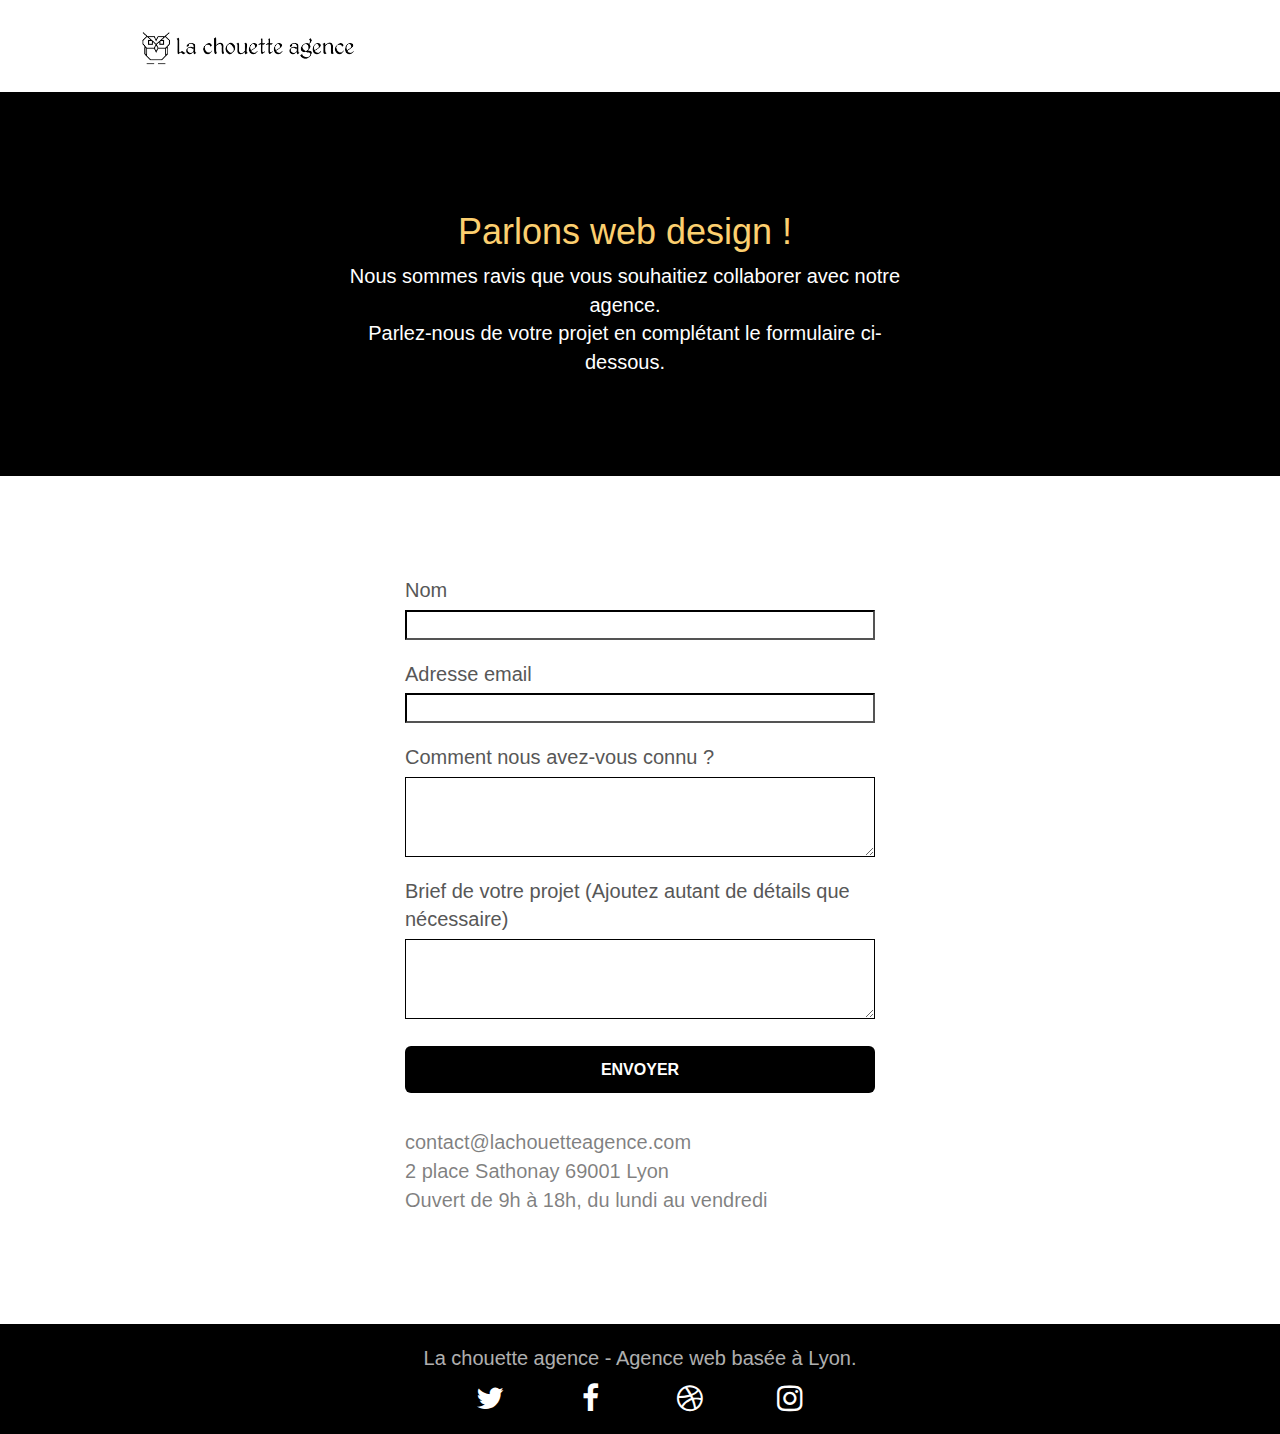
==== commit 53faa17b: "correction" ====
--- a/page2.html
+++ b/page2.html
@@ -5,11 +5,13 @@
     <meta name="keywords" content="La Chouette Agence, entreprise web design sur Lyon, devenir attractif et visible, stratégie, illustrations, créations de projets">
     <meta name="description" content="Contacter La Chouette Agence, basée sur Lyon, une entreprise web design qui vous aidera à être attractif et visible sur internet!">
     <meta name="viewport" content="width=device-width, initial-scale=1.0, viewport-fit=cover">
+	<meta name="robots" content="all">
     <link rel="shortcut icon" type="image/png" href="favicon.webp">    
 	<link rel="stylesheet" type="text/css" href="./css/bootstrap.css">
 	<link rel="stylesheet" type="text/css" href="style.css">
 	<link rel="stylesheet" type="text/css" href="./css/font-awesome.css">
 	<link rel="stylesheet" type="text/css" href="./css/et-line.min.css">  
+	<link rel="canonical" href="https://alexandreverges.github.io/ALEXANDREVERGES_4_03092021/page2.html"/>
 	<script async src="./js/jquery-2.1.0.min.js"></script>
 	<script async src="./js/bootstrap.min.js"></script>
 	<script async src="./js/blocs.min.js"></script>
@@ -38,7 +40,7 @@
 <!-- bloc-0 END -->
 
 <!-- bloc-6 -->
-<div class="bloc bg-dots-bg bg-repeat bgc-atomic-tangerine d-bloc bloc-bg-texture texture-paper" id="bloc-6">
+<div class="Principal" id="bloc-6">
 	<div class=" bloc-lg">
 		<div class="row center_container">
 			<div class="col-sm-12">
@@ -58,30 +60,32 @@
 <!-- bloc-7 -->
 <div class="bloc bgc-white l-bloc" id="bloc-7">
 	<div class="container bloc-lg">
-		<div class="row">
+		<div class="formu">
 			<div class="col-sm-6">
 				<form id="form_1" novalidate success-msg="Your message has been sent." fail-msg="Sorry it seems that our mail server is not responding, Sorry for the inconvenience!">
 					<div class="form-group">
-						<label>
-							Nom<br>
+						<label style="font-size:20px">
+							Nom 
 						</label>
+						<br>
 						<input id="name" class="form-control1" required />
 					</div>
 					<div class="form-group">
-						<label>
-							Adresse email<br>
+						<label style="font-size:20px">
+							Adresse email 
 						</label>
+						<br>
 						<input id="email" class="form-control2" type="email" required />
 					</div>
 					<div class="form-group1">
-						<label>
+						<label style="font-size:20px">
 							Comment nous avez-vous connu ? <br>
 						</label>
 						<textarea id="message" class="form-control3" rows="4" cols="50" required></textarea>
 					</div>
 					<div class="form-group">
-						<label>
-							Brief de votre projet (Ajoutez autant de détails que nécessaire)<br>
+						<label style="font-size:20px">
+							Brief de votre projet (Ajoutez autant de détails que nécessaire) <br>
 						</label>
 						<textarea id="message" class="form-control4" rows="4" cols="50" required></textarea>
 					</div> 
@@ -108,12 +112,12 @@
 <!-- Footer - bloc-8 -->
 <div class="bloc bgc-atomic-tangerine d-bloc" id="bloc-8">
 	<div class="container bloc-sm">
-		<div class="row">
+		<div class="">
 			<div class="col-sm-12">
 				<p class="text-center ">
 					La chouette agence - Agence web basée à Lyon.<br>
 				</p>
-				<div class="row row-no-gutters social">
+				<div class="row-no-gutters social">
 					<div class="col-sm-3">
 						<div class="text-center">
 							<a class="social" href="index.html"><span class="fa fa-twitter icon-md"></span></a>
--- a/style.css
+++ b/style.css
@@ -1,4 +1,16 @@
+.Principal{
+    background-color: black;
+    display: flex;
+    justify-content: center;
+    align-items: center;
+}
+.formu{
+    display: flex;
+    flex-direction: column;
+    align-items: center;
+}
+.formu p{
+    margin-top: 30px;
+}
+body{margin:0;padding:0;background:#FFF;overflow-x:hidden;-webkit-font-smoothing:antialiased;-moz-osx-font-smoothing:grayscale}.form-group{margin-bottom:20px}.form-group1{margin-bottom:15px}.center_container{display:flex;align-items:center;justify-content:center;width:100%;font-size:20px;color:white}.center{display:flex;align-items:center; justify-content:center;}.tc-color{color:white;text-shadow:1px 1px 2px black}.bgc-atomic-footer{background-color:black!important}.flex-column{display:flex;flex-direction:row;justify-content:space-around;padding-top:30px;padding-bottom:30px}a,button{transition:all .3s ease-in-out;outline:none!important}a:hover{text-decoration:none;cursor:pointer}#page-loading-blocs-notifaction{position:fixed;top:0;bottom:0;width:100%;z-index:100000;background:#fff url("img/pageload-spinner.gif") no-repeat center center}.bloc{width:100%;clear:both;background:50% 50% no-repeat;padding:0 50px;-webkit-background-size:cover;-moz-background-size:cover;-o-background-size:cover;background-size:cover;position:relative}.bloc .container{padding-left:0;padding-right:0}.bloc-lg{padding:100px 50px}.bloc-md{padding:50px}.bloc-sm{padding:20px 50px}.bg-center,.bg-l-edge,.bg-r-edge,.bg-t-edge,.bg-b-edge,.bg-tl-edge,.bg-bl-edge,.bg-tr-edge,.bg-br-edge,.bg-repeat{-webkit-background-size:auto!important;-moz-background-size:auto!important;-o-background-size:auto!important;background-size:auto!important}.bg-repeat{background:repeat}.bg-t-edge{background:top no-repeat}.bloc-bg-texture::before{content:"";background-size:2px 2px;position:absolute;top:0;bottom:0;left:0;right:0}.texture-paper::before{background-size:280px 280px}.b-parallax{background-attachment:fixed}.d-bloc{color:rgba(255,255,255,.7)}.d-bloc button:hover{color:rgba(255,255,255,.9)}.d-bloc .icon-round,.d-bloc .icon-square,.d-bloc .icon-rounded,.d-bloc .icon-semi-rounded-a,.d-bloc .icon-semi-rounded-b{border-color:rgba(255,255,255,.9)}.d-bloc .divider-h span{border-color:rgba(255,255,255,.2)}.d-bloc .a-btn,.d-bloc .navbar a,.d-bloc .navbar-brand,.d-bloc a .icon-sm,.d-bloc a .icon-md,.d-bloc a .icon-lg,.d-bloc a .icon-xl,.d-bloc h1 a,.d-bloc h2 a,.d-bloc h3 a,.d-bloc h4 a,.d-bloc h5 a,.d-bloc h6 a,.d-bloc p a{color:white}.d-bloc .a-btn:hover,.d-bloc .navbar a:hover,.d-bloc .navbar-brand:hover,.d-bloc a:hover .icon-sm,.d-bloc a:hover .icon-md,.d-bloc a:hover .icon-lg,.d-bloc a:hover .icon-xl,.d-bloc h1 a:hover,.d-bloc h2 a:hover,.d-bloc h3 a:hover,.d-bloc h4 a:hover,.d-bloc h5 a:hover,.d-bloc h6 a:hover,.d-bloc p a:hover{color:rgba(255,255,255,1)}.d-bloc .navbar-toggle .icon-bar{background:rgba(255,255,255,1)}.d-bloc .btn-wire,.d-bloc .btn-wire:hover{color:rgba(255,255,255,1);border-color:rgba(255,255,255,1)}.d-bloc .panel{color:rgba(0,0,0,.5)}.d-bloc .panel button:hover{color:rgba(0,0,0,.7)}.d-bloc .panel icon{border-color:rgba(0,0,0,.7)}.d-bloc .panel .divider-h span{border-color:rgba(0,0,0,.1)}.d-bloc .panel .a-btn{color:rgba(0,0,0,.6)}.d-bloc .panel .a-btn:hover{color:rgba(0,0,0,1)}.d-bloc .panel .btn-wire,.d-bloc .panel .btn-wire:hover{color:rgba(0,0,0,.7);border-color:rgba(0,0,0,.3)}.d-bloc .panel,.l-bloc{color:rgba(0,0,0,.5)}.d-bloc .panel button:hover,.l-bloc button:hover{color:rgba(0,0,0,.7)}.l-bloc .icon-round,.l-bloc .icon-square,.l-bloc .icon-rounded,.l-bloc .icon-semi-rounded-a,.l-bloc .icon-semi-rounded-b{border-color:rgba(0,0,0,.7)}.d-bloc .panel .divider-h span,.l-bloc .divider-h span{border-color:rgba(0,0,0,.1)}.d-bloc .panel .a-btn,.l-bloc .a-btn,.l-bloc .navbar a,.l-bloc .navbar-brand,.l-bloc a .icon-sm,.l-bloc a .icon-md,.l-bloc a .icon-lg,.l-bloc a .icon-xl,.l-bloc h1 a,.l-bloc h2 a,.l-bloc h3 a,.l-bloc h4 a,.l-bloc h5 a,.l-bloc h6 a,.l-bloc p a{color:rgba(0,0,0,.6)}.d-bloc .panel .a-btn:hover,.l-bloc .a-btn:hover,.l-bloc .navbar a:hover,.l-bloc .navbar-brand:hover,.l-bloc a:hover .icon-sm,.l-bloc a:hover .icon-md,.l-bloc a:hover .icon-lg,.l-bloc a:hover .icon-xl,.l-bloc h1 a:hover,.l-bloc h2 a:hover,.l-bloc h3 a:hover,.l-bloc h4 a:hover,.l-bloc h5 a:hover,.l-bloc h6 a:hover,.l-bloc p a:hover{color:rgba(0,0,0,1)}.l-bloc .navbar-toggle .icon-bar{color:rgba(0,0,0,.6)}.d-bloc .panel .btn-wire,.d-bloc .panel .btn-wire:hover,.l-bloc .btn-wire,.l-bloc .btn-wire:hover{color:rgba(0,0,0,.7);border-color:rgba(0,0,0,.3)}.voffset{margin-top:30px}.voffset-lg{margin-top:80px}.row-no-gutters{margin-right:0;margin-left:0}.row.row-no-gutters>[class^="col-"],.row.row-no-gutters>[class*=" col-"]{padding-right:0;padding-left:0}#bloc-1-hero h1{font-size:32px}.navbar{margin-bottom:0;z-index:1}.navbar-brand{height:auto;padding:3px 15px;font-size:25px;font-weight:normal;font-weight:600;line-height:44px}.navbar-brand img{max-height:200px;margin:0 5px 0 0;display:inline}.navbar-brand img[src$=svg]{min-width:100px}.nav-center .navbar-brand img{margin:0}.navbar .nav{padding-top:2px;margin-right:-16px;float:right;z-index:1}.nav>li{float:left;margin-top:4px;font-size:16px}.navbar-nav .open .dropdown-menu>li>a{text-align:inherit}.nav>li a:hover,.nav>li a:focus{background:transparent}.navbar-toggle{margin:10px 10px 0 0;border:0}.navbar-toggle:hover{background:transparent!important}.navbar-toggle .icon-bar{background-color:rgba(0,0,0,.5);width:26px}.nav-invert .navbar .nav{float:left}.nav-invert .navbar-header,.nav-invert .navbar-brand{float:right;position:relative;z-index:2}@media(min-width:768px){.site-navigation{position:absolute;top:50%;right:20px;transform:translate(0,-50%);-webkit-transform:translateY(-50%)}.nav>li .dropdown-menu a,.nav>li .dropdown-menu a:hover{color:#484848}.nav-invert .site-navigation{left:0;right:0}.nav-center{text-align:center}.nav-center .navbar-header{width:100%}.nav-center .navbar-header,.nav-center .navbar-brand,.nav-center .nav>li{float:none;display:inline-block}.nav-center .site-navigation{position:relative;width:100%;right:0;margin-right:0;margin-top:20px}.nav-center.mini-nav .navbar-toggle{float:none;margin:10px auto 0}}.nav>li>.dropdown a{background:none!important;display:block;padding:14px 15px}nav .caret{margin:0 5px}.dropdown-menu .dropdown-menu{top:-8px;left:100%}.dropdown-menu .dropmenu-flow-right{top:100%;left:0;margin-left:-1px;border-top-left-radius:0;border-top-right-radius:0}.dropdown-menu .dropdown span{border:4px solid black;border-top-color:transparent;border-right-color:transparent;border-bottom-color:transparent;margin:6px -5px 0 0!important;float:right}.mg-md{margin-top:10px;margin-bottom:20px}.mg-lg{margin-top:10px;margin-bottom:40px}.btn{margin:0 5px 5px 0}.btn.pull-right{margin:0 0 5px 5px}.btn-d,.btn-d:hover,.btn-d:focus{color:#FFF;background:rgba(0,0,0,.3)}button{outline:none!important}.btn-rd{border-radius:40px}.btn-clean{border:1px solid rgba(0,0,0,.08);border-bottom-color:rgba(0,0,0,.1);text-shadow:0 1px 0 rgba(0,0,1,.1);box-shadow:0 1px 3px rgba(0,0,1,.25),inset 0 1px 0 0 rgba(255,255,255,.15)}.icon-md{font-size:30px!important}.icon-lg{font-size:60px!important}.sm-shadow{text-shadow:0 1px 2px rgba(0,0,0,.3)}.panel-sq,.panel-sq .panel-heading,.panel-sq .panel-footer{border-radius:0}.panel-rd{border-radius:30px}.panel-rd .panel-heading{border-radius:29px 29px 0 0}.panel-rd .panel-footer{border-radius:0 0 29px 29px}.form-control1{border-color:black;box-shadow:none;width:100%;height:30px}.form-control2{border-color:black;box-shadow:none;width:100%;height:30px}.form-control3{border-color:black;box-shadow:none;width:100%;height:80px}.form-control4{border-color:black;box-shadow:none;width:100%;height:80px}.scrollToTop{width:40px;height:40px;position:fixed;bottom:20px;right:20px;opacity:0;z-index:500;transition:all .3s ease-in-out}.scrollToTop span{margin-top:6px}.showScrollTop{font-size:14px;opacity:1}a[data-lightbox]{position:relative;display:block;text-align:center}a[data-lightbox]:hover::before{content:"+";font-family:"HelveticaNeue-Light","Helvetica Neue Light","Helvetica Neue",Helvetica,Arial;font-size:32px;width:50px;height:50px;margin-left:-25px;border-radius:50%;background:rgba(0,0,0,.6);color:#FFF;font-weight:100;z-index:1;position:absolute;top:50%;transform:translateY(-50%);-webkit-transform:translateY(-50%)}a[data-lightbox]:hover img{opacity:.6;-webkit-animation-fill-mode:none;animation-fill-mode:none}#lightbox-modal{display:flex;align-items:center}#lightbox-modal .modal-dialog{width:90%;max-width:900px;margin:0 auto 0}#lightbox-modal .modal-dialog img{max-height:90vh;margin:0 auto}.lightbox-caption{padding:20px;color:#FFF;background:rgba(0,0,0,.5);position:absolute;left:15px;right:15px;bottom:5px}.close-lightbox{color:#FFF;font-size:30px;position:absolute;top:20px;right:20px;z-index:20;background:rgba(0,0,0,.5);border:0;line-height:30px;padding:0 9px 5px;opacity:.3}.close-lightbox:hover,.next-lightbox:hover,.prev-lightbox:hover{opacity:1.0;color:#FFF}.next-lightbox,.prev-lightbox{font-size:20px;color:rgba(255,255,255,.9);background:rgba(0,0,0,.5);transition:all .2s ease-in-out;position:absolute;top:45%;z-index:1;opacity:.4}.next-lightbox{padding:6px 8px 1px 13px;right:25px}.prev-lightbox{padding:6px 13px 1px 10px;left:25px}.snapshot-lb .modal-body{padding-bottom:45px}.snapshot-lb .lightbox-caption{padding:0;color:rgba(0,0,0,.5);background:0}h3,h4,h5,h6,label,.btn,a{font-family:"helvetica";font-weight:400;color:#575757!important}.container{max-width:1000px}.hero-bloc-text{font-size:38px}.hero-bloc-text-sub{font-size:36px}.statement-bloc-text{line-height:26px;font-style:italic;font-size:20px;text-align:center;font-weight:lighter;max-width:520px;margin:auto auto auto auto}p{font-size:20px;}.tight-width-whitespace{max-width:600px;margin:auto auto auto auto}.h1{font-size:20px;font-family:"Open Sans"}.cta-hero{margin-top:22px;color:#fff!important;text-transform:uppercase;padding:12px 28px 12px 28px;font-size:16px;font-weight:700}.social{max-width:400px;margin:auto auto auto auto}h2{font-size:22px;line-height:1.4em}h3{font-size:15px;text-transform:uppercase;font-weight:700;color:#333!important}.med-width-whitespace{max-width:800px;margin:auto auto auto auto;box-shadow:0 0 0 #000}h1{color:#fccf6f!important}h4{color:#333!important}.icons{margin-bottom:14px;margin-top:24px}.white{color:#fff!important}.portfolio-thumb{margin-bottom:24px}.portfolio-row{margin-bottom:44px;margin-top:50px}.avatar{box-shadow:0 4px 9px rgba(0,0,0,0.3)}.black-background{background-color:black;padding:40px 40px 40px 40px}.bold-link{font-weight:900;text-decoration:underline!important}.bgc-white{background-color:#fff}.bgc-dark-slate-blue{background-color:#364577}.bgc-atomic-tangerine{background-color:black}.tc-white{color:#fccf6f!important;text-shadow:1px 1px 2px black}.btn-atomic-tangerine{background:black;color:#fff!important}.btn-atomic-tangerine:hover{background:#fccf6f!important;color:black!important}.ltc-white{color:#fff!important}.ltc-white:hover{color:#ccc!important}.ltc-atomic-tangerine{color:#f3976c!important}.ltc-atomic-tangerine:hover{color:#c27956!important}.icon-dark-slate-blue{color:#364577!important;border-color:#364577!important}.bg-dots-bg{background-image:url("img/dots-bg.png")}.bg-lines-h2-bg{background-image:url("img/lines-h2-bg.png")}.bg-banniere{background-image:url("img/la-chouette-agence-banniere.webp");width:100%}.bg-presentation{background-image:url("img/image-de-presentation.webp")}@media(max-width:1024px){.bloc{padding-left:20px;padding-right:20px}.bloc.full-width-bloc,.bloc-tile-2.full-width-bloc .container,.bloc-tile-3.full-width-bloc .container,.bloc-tile-4.full-width-bloc .container{padding-left:0;padding-right:0}}@media(max-width:992px) and (min-width:768px){.navbar .nav{max-width:80%}.nav-center.navbar .nav{max-width:100%}}@media only screen and (min-device-width:768px) and (max-device-width:1024px) and (orientation:landscape){.b-parallax{background-attachment:scroll}}@media only screen and (min-device-width:1024px) and (max-device-width:1366px) and (-webkit-min-device-pixel-ratio:1.5){.b-parallax{background-attachment:scroll}.flex-column{display:flex;flex-direction:row;justify-content:space-around;padding-top:30px;padding-bottom:30px}.flex-column{display:flex;flex-direction:row;justify-content:space-around;padding-top:30px;padding-bottom:30px}}@media(max-width:991px){.container{width:100%}.b-parallax{background-attachment:scroll}.page-container,#hero-bloc{overflow-x:hidden;position:relative}.bloc{padding-left:constant(safe-area-inset-left);padding-right:constant(safe-area-inset-right)}.bloc-group,.bloc-group .bloc{display:block;width:100%}.bloc-fill-screen .fill-bloc-top-edge,.bloc-fill-screen .fill-bloc-bottom-edge{padding:0 20px;padding-left:constant(safe-area-inset-left);padding-right:constant(safe-area-inset-right)}.flex-column{display:flex;flex-direction:row;justify-content:space-around;padding-top:30px;padding-bottom:30px}}@media(max-width:767px){.page-container{overflow-x:hidden;position:relative}h1,h2,h3,h4,h5,h6,p,#disqus_thread{padding-left:10px!important;padding-right:10px!important}.b-parallax{background-attachment:scroll}.navbar .nav{padding-top:0;border-top:1px solid rgba(0,0,0,.2);float:none!important}.navbar.row{margin-left:0;margin-right:0}.site-navigation{position:inherit;transform:none;-webkit-transform:none;-ms-transform:none}.nav>li{margin-top:0;border-bottom:1px solid rgba(0,0,0,.1);background:rgba(0,0,0,.05);text-align:left;padding-left:15px;width:100%}.nav>li:hover{background:rgba(0,0,0,.08)}.dropdown .dropdown a .caret{float:none;margin:5px 0 0 10px!important;border:4px solid black;border-bottom-color:transparent;border-right-color:transparent;border-left-color:transparent}#hero-bloc .navbar .nav{background:rgba(0,0,0,.8)}#hero-bloc .navbar .nav a{color:rgba(255,255,255,.6)}.hero{padding:50px 0}.hero-nav{left:-1px;right:-1px}.navbar-collapse{padding:0;overflow-x:hidden;-webkit-box-shadow:none;box-shadow:none}.navbar-brand img{max-height:40px;width:auto}.nav-invert .navbar-header{float:none;width:100%}.nav-invert .navbar-toggle{float:left;margin-left:10px}.bloc{padding-left:0;padding-right:0}.bloc-xxl,.bloc-xl,.bloc-lg{padding:40px 0}.bloc-sm,.bloc-md{padding-left:0;padding-right:0}.bloc-tile-2 .container,.bloc-tile-3 .container,.bloc-tile-4 .container,.bloc-fill-screen .fill-bloc-top-edge,.bloc-fill-screen .fill-bloc-bottom-edge{padding-left:0;padding-right:0}.a-block{padding:0 10px}.btn-dwn{display:none}.voffset{margin-top:5px}.voffset-md{margin-top:20px}.voffset-lg{margin-top:30px}form{padding:5px}.close-lightbox{display:inline-block}.blocsapp-device-iphone5{background-size:216px 425px;padding-top:60px;width:216px;height:425px}.blocsapp-device-iphone5 img{width:180px;height:320px}.flex-column{display:flex;flex-direction:row;justify-content:space-around;padding-top:30px;padding-bottom:30px}}@media(max-width:400px){.bloc{padding-left:0;padding-right:0}.flex-column{display:flex;flex-direction:row;justify-content:space-around;padding-top:30px;padding-bottom:30px}}@media(max-width:767px){.bloc-mob-center-text{text-align:center}}
 
-
-body{margin:0;padding:0;background:#FFF;overflow-x:hidden;-webkit-font-smoothing:antialiased;-moz-osx-font-smoothing:grayscale}.form-group{margin-bottom:20px}.form-group1{margin-bottom:15px}.center_container{display:flex;align-items:center;justify-content:center;width:100%;font-size:20px;color:white}.center{display:flex;align-items:center}.tc-color{color:white;text-shadow:1px 1px 2px black}.bgc-atomic-footer{background-color:black!important}.flex-column{display:flex;flex-direction:row;justify-content:space-around;padding-top:30px;padding-bottom:30px}a,button{transition:all .3s ease-in-out;outline:none!important}a:hover{text-decoration:none;cursor:pointer}#page-loading-blocs-notifaction{position:fixed;top:0;bottom:0;width:100%;z-index:100000;background:#fff url("img/pageload-spinner.gif") no-repeat center center}.bloc{width:100%;clear:both;background:50% 50% no-repeat;padding:0 50px;-webkit-background-size:cover;-moz-background-size:cover;-o-background-size:cover;background-size:cover;position:relative}.bloc .container{padding-left:0;padding-right:0}.bloc-lg{padding:100px 50px}.bloc-md{padding:50px}.bloc-sm{padding:20px 50px}.bg-center,.bg-l-edge,.bg-r-edge,.bg-t-edge,.bg-b-edge,.bg-tl-edge,.bg-bl-edge,.bg-tr-edge,.bg-br-edge,.bg-repeat{-webkit-background-size:auto!important;-moz-background-size:auto!important;-o-background-size:auto!important;background-size:auto!important}.bg-repeat{background:repeat}.bg-t-edge{background:top no-repeat}.bloc-bg-texture::before{content:"";background-size:2px 2px;position:absolute;top:0;bottom:0;left:0;right:0}.texture-paper::before{background-size:280px 280px}.b-parallax{background-attachment:fixed}.d-bloc{color:rgba(255,255,255,.7)}.d-bloc button:hover{color:rgba(255,255,255,.9)}.d-bloc .icon-round,.d-bloc .icon-square,.d-bloc .icon-rounded,.d-bloc .icon-semi-rounded-a,.d-bloc .icon-semi-rounded-b{border-color:rgba(255,255,255,.9)}.d-bloc .divider-h span{border-color:rgba(255,255,255,.2)}.d-bloc .a-btn,.d-bloc .navbar a,.d-bloc .navbar-brand,.d-bloc a .icon-sm,.d-bloc a .icon-md,.d-bloc a .icon-lg,.d-bloc a .icon-xl,.d-bloc h1 a,.d-bloc h2 a,.d-bloc h3 a,.d-bloc h4 a,.d-bloc h5 a,.d-bloc h6 a,.d-bloc p a{color:white}.d-bloc .a-btn:hover,.d-bloc .navbar a:hover,.d-bloc .navbar-brand:hover,.d-bloc a:hover .icon-sm,.d-bloc a:hover .icon-md,.d-bloc a:hover .icon-lg,.d-bloc a:hover .icon-xl,.d-bloc h1 a:hover,.d-bloc h2 a:hover,.d-bloc h3 a:hover,.d-bloc h4 a:hover,.d-bloc h5 a:hover,.d-bloc h6 a:hover,.d-bloc p a:hover{color:rgba(255,255,255,1)}.d-bloc .navbar-toggle .icon-bar{background:rgba(255,255,255,1)}.d-bloc .btn-wire,.d-bloc .btn-wire:hover{color:rgba(255,255,255,1);border-color:rgba(255,255,255,1)}.d-bloc .panel{color:rgba(0,0,0,.5)}.d-bloc .panel button:hover{color:rgba(0,0,0,.7)}.d-bloc .panel icon{border-color:rgba(0,0,0,.7)}.d-bloc .panel .divider-h span{border-color:rgba(0,0,0,.1)}.d-bloc .panel .a-btn{color:rgba(0,0,0,.6)}.d-bloc .panel .a-btn:hover{color:rgba(0,0,0,1)}.d-bloc .panel .btn-wire,.d-bloc .panel .btn-wire:hover{color:rgba(0,0,0,.7);border-color:rgba(0,0,0,.3)}.d-bloc .panel,.l-bloc{color:rgba(0,0,0,.5)}.d-bloc .panel button:hover,.l-bloc button:hover{color:rgba(0,0,0,.7)}.l-bloc .icon-round,.l-bloc .icon-square,.l-bloc .icon-rounded,.l-bloc .icon-semi-rounded-a,.l-bloc .icon-semi-rounded-b{border-color:rgba(0,0,0,.7)}.d-bloc .panel .divider-h span,.l-bloc .divider-h span{border-color:rgba(0,0,0,.1)}.d-bloc .panel .a-btn,.l-bloc .a-btn,.l-bloc .navbar a,.l-bloc .navbar-brand,.l-bloc a .icon-sm,.l-bloc a .icon-md,.l-bloc a .icon-lg,.l-bloc a .icon-xl,.l-bloc h1 a,.l-bloc h2 a,.l-bloc h3 a,.l-bloc h4 a,.l-bloc h5 a,.l-bloc h6 a,.l-bloc p a{color:rgba(0,0,0,.6)}.d-bloc .panel .a-btn:hover,.l-bloc .a-btn:hover,.l-bloc .navbar a:hover,.l-bloc .navbar-brand:hover,.l-bloc a:hover .icon-sm,.l-bloc a:hover .icon-md,.l-bloc a:hover .icon-lg,.l-bloc a:hover .icon-xl,.l-bloc h1 a:hover,.l-bloc h2 a:hover,.l-bloc h3 a:hover,.l-bloc h4 a:hover,.l-bloc h5 a:hover,.l-bloc h6 a:hover,.l-bloc p a:hover{color:rgba(0,0,0,1)}.l-bloc .navbar-toggle .icon-bar{color:rgba(0,0,0,.6)}.d-bloc .panel .btn-wire,.d-bloc .panel .btn-wire:hover,.l-bloc .btn-wire,.l-bloc .btn-wire:hover{color:rgba(0,0,0,.7);border-color:rgba(0,0,0,.3)}.voffset{margin-top:30px}.voffset-lg{margin-top:80px}.row-no-gutters{margin-right:0;margin-left:0}.row.row-no-gutters>[class^="col-"],.row.row-no-gutters>[class*=" col-"]{padding-right:0;padding-left:0}#bloc-1-hero h1{font-size:32px}.navbar{margin-bottom:0;z-index:1}.navbar-brand{height:auto;padding:3px 15px;font-size:25px;font-weight:normal;font-weight:600;line-height:44px}.navbar-brand img{max-height:200px;margin:0 5px 0 0;display:inline}.navbar-brand img[src$=svg]{min-width:100px}.nav-center .navbar-brand img{margin:0}.navbar .nav{padding-top:2px;margin-right:-16px;float:right;z-index:1}.nav>li{float:left;margin-top:4px;font-size:16px}.navbar-nav .open .dropdown-menu>li>a{text-align:inherit}.nav>li a:hover,.nav>li a:focus{background:transparent}.navbar-toggle{margin:10px 10px 0 0;border:0}.navbar-toggle:hover{background:transparent!important}.navbar-toggle .icon-bar{background-color:rgba(0,0,0,.5);width:26px}.nav-invert .navbar .nav{float:left}.nav-invert .navbar-header,.nav-invert .navbar-brand{float:right;position:relative;z-index:2}@media(min-width:768px){.site-navigation{position:absolute;top:50%;right:20px;transform:translate(0,-50%);-webkit-transform:translateY(-50%)}.nav>li .dropdown-menu a,.nav>li .dropdown-menu a:hover{color:#484848}.nav-invert .site-navigation{left:0;right:0}.nav-center{text-align:center}.nav-center .navbar-header{width:100%}.nav-center .navbar-header,.nav-center .navbar-brand,.nav-center .nav>li{float:none;display:inline-block}.nav-center .site-navigation{position:relative;width:100%;right:0;margin-right:0;margin-top:20px}.nav-center.mini-nav .navbar-toggle{float:none;margin:10px auto 0}}.nav>li>.dropdown a{background:none!important;display:block;padding:14px 15px}nav .caret{margin:0 5px}.dropdown-menu .dropdown-menu{top:-8px;left:100%}.dropdown-menu .dropmenu-flow-right{top:100%;left:0;margin-left:-1px;border-top-left-radius:0;border-top-right-radius:0}.dropdown-menu .dropdown span{border:4px solid black;border-top-color:transparent;border-right-color:transparent;border-bottom-color:transparent;margin:6px -5px 0 0!important;float:right}.mg-md{margin-top:10px;margin-bottom:20px}.mg-lg{margin-top:10px;margin-bottom:40px}.btn{margin:0 5px 5px 0}.btn.pull-right{margin:0 0 5px 5px}.btn-d,.btn-d:hover,.btn-d:focus{color:#FFF;background:rgba(0,0,0,.3)}button{outline:none!important}.btn-rd{border-radius:40px}.btn-clean{border:1px solid rgba(0,0,0,.08);border-bottom-color:rgba(0,0,0,.1);text-shadow:0 1px 0 rgba(0,0,1,.1);box-shadow:0 1px 3px rgba(0,0,1,.25),inset 0 1px 0 0 rgba(255,255,255,.15)}.icon-md{font-size:30px!important}.icon-lg{font-size:60px!important}.sm-shadow{text-shadow:0 1px 2px rgba(0,0,0,.3)}.panel-sq,.panel-sq .panel-heading,.panel-sq .panel-footer{border-radius:0}.panel-rd{border-radius:30px}.panel-rd .panel-heading{border-radius:29px 29px 0 0}.panel-rd .panel-footer{border-radius:0 0 29px 29px}.form-control1{border-color:black;box-shadow:none;width:70%;height:20px}.form-control2{border-color:black;box-shadow:none;width:70%;height:20px}.form-control3{border-color:black;box-shadow:none;width:70%;height:80px}.form-control4{border-color:black;box-shadow:none;width:70%;height:80px}.scrollToTop{width:40px;height:40px;position:fixed;bottom:20px;right:20px;opacity:0;z-index:500;transition:all .3s ease-in-out}.scrollToTop span{margin-top:6px}.showScrollTop{font-size:14px;opacity:1}a[data-lightbox]{position:relative;display:block;text-align:center}a[data-lightbox]:hover::before{content:"+";font-family:"HelveticaNeue-Light","Helvetica Neue Light","Helvetica Neue",Helvetica,Arial;font-size:32px;width:50px;height:50px;margin-left:-25px;border-radius:50%;background:rgba(0,0,0,.6);color:#FFF;font-weight:100;z-index:1;position:absolute;top:50%;transform:translateY(-50%);-webkit-transform:translateY(-50%)}a[data-lightbox]:hover img{opacity:.6;-webkit-animation-fill-mode:none;animation-fill-mode:none}#lightbox-modal{display:flex;align-items:center}#lightbox-modal .modal-dialog{width:90%;max-width:900px;margin:0 auto 0}#lightbox-modal .modal-dialog img{max-height:90vh;margin:0 auto}.lightbox-caption{padding:20px;color:#FFF;background:rgba(0,0,0,.5);position:absolute;left:15px;right:15px;bottom:5px}.close-lightbox{color:#FFF;font-size:30px;position:absolute;top:20px;right:20px;z-index:20;background:rgba(0,0,0,.5);border:0;line-height:30px;padding:0 9px 5px;opacity:.3}.close-lightbox:hover,.next-lightbox:hover,.prev-lightbox:hover{opacity:1.0;color:#FFF}.next-lightbox,.prev-lightbox{font-size:20px;color:rgba(255,255,255,.9);background:rgba(0,0,0,.5);transition:all .2s ease-in-out;position:absolute;top:45%;z-index:1;opacity:.4}.next-lightbox{padding:6px 8px 1px 13px;right:25px}.prev-lightbox{padding:6px 13px 1px 10px;left:25px}.snapshot-lb .modal-body{padding-bottom:45px}.snapshot-lb .lightbox-caption{padding:0;color:rgba(0,0,0,.5);background:0}h3,h4,h5,h6,label,.btn,a{font-family:"helvetica";font-weight:400;color:#575757!important}.container{max-width:1000px}.hero-bloc-text{font-size:38px}.hero-bloc-text-sub{font-size:36px}.statement-bloc-text{line-height:26px;font-style:italic;font-size:20px;text-align:center;font-weight:lighter;max-width:520px;margin:auto auto auto auto}p{font-size:20px}.tight-width-whitespace{max-width:600px;margin:auto auto auto auto}.h1{font-size:20px;font-family:"Open Sans"}.cta-hero{margin-top:22px;color:#fff!important;text-transform:uppercase;padding:12px 28px 12px 28px;font-size:16px;font-weight:700}.social{max-width:400px;margin:auto auto auto auto}h2{font-size:22px;line-height:1.4em}h3{font-size:15px;text-transform:uppercase;font-weight:700;color:#333!important}.med-width-whitespace{max-width:800px;margin:auto auto auto auto;box-shadow:0 0 0 #000}h1{color:#fccf6f!important}h4{color:#333!important}.icons{margin-bottom:14px;margin-top:24px}.white{color:#fff!important}.portfolio-thumb{margin-bottom:24px}.portfolio-row{margin-bottom:44px;margin-top:50px}.avatar{box-shadow:0 4px 9px rgba(0,0,0,0.3)}.black-background{background-color:black;padding:40px 40px 40px 40px}.bold-link{font-weight:900;text-decoration:underline!important}.bgc-white{background-color:#fff}.bgc-dark-slate-blue{background-color:#364577}.bgc-atomic-tangerine{background-color:black}.tc-white{color:#fccf6f!important;text-shadow:1px 1px 2px black}.btn-atomic-tangerine{background:black;color:#fff!important}.btn-atomic-tangerine:hover{background:#fccf6f!important;color:black!important}.ltc-white{color:#fff!important}.ltc-white:hover{color:#ccc!important}.ltc-atomic-tangerine{color:#f3976c!important}.ltc-atomic-tangerine:hover{color:#c27956!important}.icon-dark-slate-blue{color:#364577!important;border-color:#364577!important}.bg-dots-bg{background-image:url("img/dots-bg.png")}.bg-lines-h2-bg{background-image:url("img/lines-h2-bg.png")}.bg-banniere{background-image:url("img/la-chouette-agence-banniere.webp");width:100%}.bg-presentation{background-image:url("img/image-de-presentation.webp")}@media(max-width:1024px){.bloc{padding-left:20px;padding-right:20px}.bloc.full-width-bloc,.bloc-tile-2.full-width-bloc .container,.bloc-tile-3.full-width-bloc .container,.bloc-tile-4.full-width-bloc .container{padding-left:0;padding-right:0}}@media(max-width:992px) and (min-width:768px){.navbar .nav{max-width:80%}.nav-center.navbar .nav{max-width:100%}}@media only screen and (min-device-width:768px) and (max-device-width:1024px) and (orientation:landscape){.b-parallax{background-attachment:scroll}}@media only screen and (min-device-width:1024px) and (max-device-width:1366px) and (-webkit-min-device-pixel-ratio:1.5){.b-parallax{background-attachment:scroll}.flex-column{display:flex;flex-direction:row;justify-content:space-around;padding-top:30px;padding-bottom:30px}.flex-column{display:flex;flex-direction:row;justify-content:space-around;padding-top:30px;padding-bottom:30px}}@media(max-width:991px){.container{width:100%}.b-parallax{background-attachment:scroll}.page-container,#hero-bloc{overflow-x:hidden;position:relative}.bloc{padding-left:constant(safe-area-inset-left);padding-right:constant(safe-area-inset-right)}.bloc-group,.bloc-group .bloc{display:block;width:100%}.bloc-fill-screen .fill-bloc-top-edge,.bloc-fill-screen .fill-bloc-bottom-edge{padding:0 20px;padding-left:constant(safe-area-inset-left);padding-right:constant(safe-area-inset-right)}.flex-column{display:flex;flex-direction:row;justify-content:space-around;padding-top:30px;padding-bottom:30px}}@media(max-width:767px){.page-container{overflow-x:hidden;position:relative}h1,h2,h3,h4,h5,h6,p,#disqus_thread{padding-left:10px!important;padding-right:10px!important}.b-parallax{background-attachment:scroll}.navbar .nav{padding-top:0;border-top:1px solid rgba(0,0,0,.2);float:none!important}.navbar.row{margin-left:0;margin-right:0}.site-navigation{position:inherit;transform:none;-webkit-transform:none;-ms-transform:none}.nav>li{margin-top:0;border-bottom:1px solid rgba(0,0,0,.1);background:rgba(0,0,0,.05);text-align:left;padding-left:15px;width:100%}.nav>li:hover{background:rgba(0,0,0,.08)}.dropdown .dropdown a .caret{float:none;margin:5px 0 0 10px!important;border:4px solid black;border-bottom-color:transparent;border-right-color:transparent;border-left-color:transparent}#hero-bloc .navbar .nav{background:rgba(0,0,0,.8)}#hero-bloc .navbar .nav a{color:rgba(255,255,255,.6)}.hero{padding:50px 0}.hero-nav{left:-1px;right:-1px}.navbar-collapse{padding:0;overflow-x:hidden;-webkit-box-shadow:none;box-shadow:none}.navbar-brand img{max-height:40px;width:auto}.nav-invert .navbar-header{float:none;width:100%}.nav-invert .navbar-toggle{float:left;margin-left:10px}.bloc{padding-left:0;padding-right:0}.bloc-xxl,.bloc-xl,.bloc-lg{padding:40px 0}.bloc-sm,.bloc-md{padding-left:0;padding-right:0}.bloc-tile-2 .container,.bloc-tile-3 .container,.bloc-tile-4 .container,.bloc-fill-screen .fill-bloc-top-edge,.bloc-fill-screen .fill-bloc-bottom-edge{padding-left:0;padding-right:0}.a-block{padding:0 10px}.btn-dwn{display:none}.voffset{margin-top:5px}.voffset-md{margin-top:20px}.voffset-lg{margin-top:30px}form{padding:5px}.close-lightbox{display:inline-block}.blocsapp-device-iphone5{background-size:216px 425px;padding-top:60px;width:216px;height:425px}.blocsapp-device-iphone5 img{width:180px;height:320px}.flex-column{display:flex;flex-direction:row;justify-content:space-around;padding-top:30px;padding-bottom:30px}}@media(max-width:400px){.bloc{padding-left:0;padding-right:0}.flex-column{display:flex;flex-direction:row;justify-content:space-around;padding-top:30px;padding-bottom:30px}}@media(max-width:767px){.bloc-mob-center-text{text-align:center}}
-
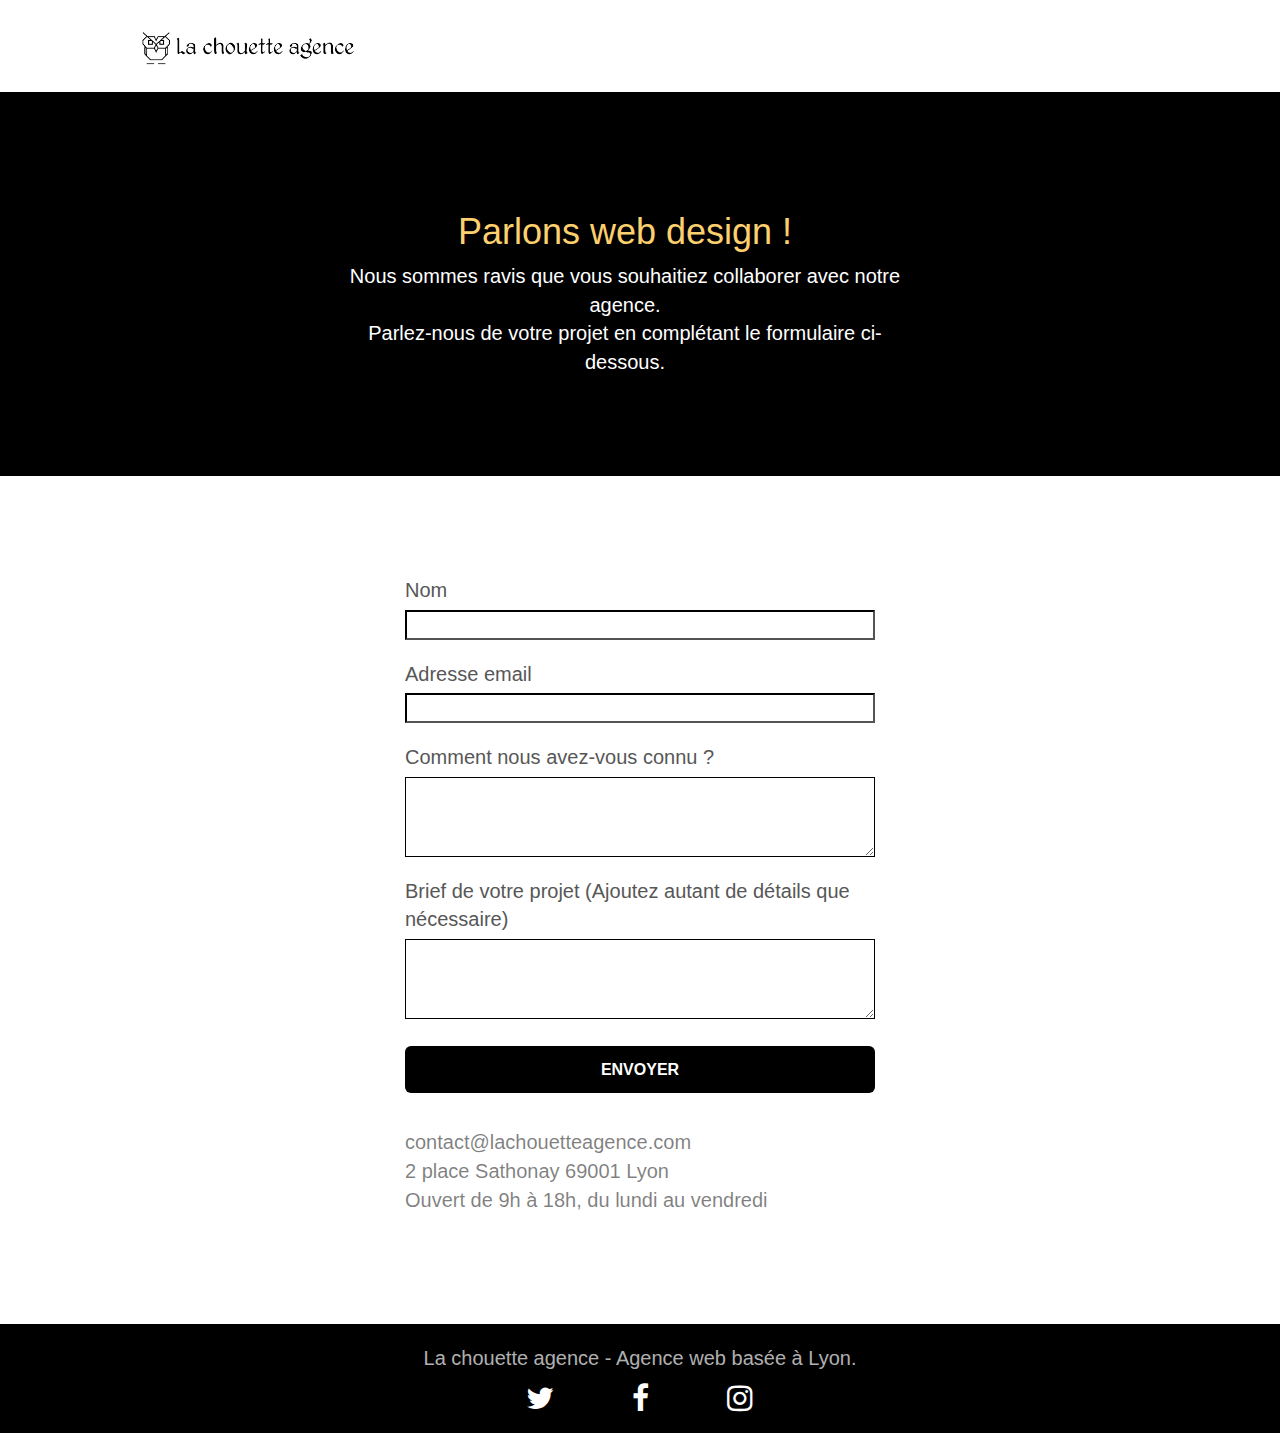
==== commit 83bf34b7: "correction" ====
--- a/page2.html
+++ b/page2.html
@@ -117,25 +117,20 @@
 				<p class="text-center ">
 					La chouette agence - Agence web basée à Lyon.<br>
 				</p>
-				<div class="row-no-gutters social">
+				<div class="social1">
 					<div class="col-sm-3">
 						<div class="text-center">
-							<a class="social" href="index.html"><span class="fa fa-twitter icon-md"></span></a>
+							<a class="social1" href="index.html"><span class="fa fa-twitter icon-md"></span></a>
 						</div>
 					</div>
 					<div class="col-sm-3">
 						<div class="text-center">
-							<a class="social" href="index.html"><span class="fa fa-facebook icon-md"></span></a>
+							<a class="social1" href="index.html"><span class="fa fa-facebook icon-md"></span></a>
 						</div>
-					</div>
+					</div>									
 					<div class="col-sm-3">
 						<div class="text-center">
-							<a class="social" href="index.html"><span class="fa fa-dribbble icon-md"></span></a>
-						</div>
-					</div>
-					<div class="col-sm-3">
-						<div class="text-center">
-							<a class="social" href="index.html"><span class="fa fa-instagram icon-md"></span></a>
+							<a class="social1" href="index.html"><span class="fa fa-instagram icon-md"></span></a>
 						</div>
 					</div>
 				</div>
--- a/style.css
+++ b/style.css
@@ -12,5 +12,12 @@
 .formu p{
     margin-top: 30px;
 }
+.social1{
+    max-width: 400px;
+    margin: auto auto auto auto;
+    display: flex;
+    justify-content: center;
+    align-items: center;
+}
 body{margin:0;padding:0;background:#FFF;overflow-x:hidden;-webkit-font-smoothing:antialiased;-moz-osx-font-smoothing:grayscale}.form-group{margin-bottom:20px}.form-group1{margin-bottom:15px}.center_container{display:flex;align-items:center;justify-content:center;width:100%;font-size:20px;color:white}.center{display:flex;align-items:center; justify-content:center;}.tc-color{color:white;text-shadow:1px 1px 2px black}.bgc-atomic-footer{background-color:black!important}.flex-column{display:flex;flex-direction:row;justify-content:space-around;padding-top:30px;padding-bottom:30px}a,button{transition:all .3s ease-in-out;outline:none!important}a:hover{text-decoration:none;cursor:pointer}#page-loading-blocs-notifaction{position:fixed;top:0;bottom:0;width:100%;z-index:100000;background:#fff url("img/pageload-spinner.gif") no-repeat center center}.bloc{width:100%;clear:both;background:50% 50% no-repeat;padding:0 50px;-webkit-background-size:cover;-moz-background-size:cover;-o-background-size:cover;background-size:cover;position:relative}.bloc .container{padding-left:0;padding-right:0}.bloc-lg{padding:100px 50px}.bloc-md{padding:50px}.bloc-sm{padding:20px 50px}.bg-center,.bg-l-edge,.bg-r-edge,.bg-t-edge,.bg-b-edge,.bg-tl-edge,.bg-bl-edge,.bg-tr-edge,.bg-br-edge,.bg-repeat{-webkit-background-size:auto!important;-moz-background-size:auto!important;-o-background-size:auto!important;background-size:auto!important}.bg-repeat{background:repeat}.bg-t-edge{background:top no-repeat}.bloc-bg-texture::before{content:"";background-size:2px 2px;position:absolute;top:0;bottom:0;left:0;right:0}.texture-paper::before{background-size:280px 280px}.b-parallax{background-attachment:fixed}.d-bloc{color:rgba(255,255,255,.7)}.d-bloc button:hover{color:rgba(255,255,255,.9)}.d-bloc .icon-round,.d-bloc .icon-square,.d-bloc .icon-rounded,.d-bloc .icon-semi-rounded-a,.d-bloc .icon-semi-rounded-b{border-color:rgba(255,255,255,.9)}.d-bloc .divider-h span{border-color:rgba(255,255,255,.2)}.d-bloc .a-btn,.d-bloc .navbar a,.d-bloc .navbar-brand,.d-bloc a .icon-sm,.d-bloc a .icon-md,.d-bloc a .icon-lg,.d-bloc a .icon-xl,.d-bloc h1 a,.d-bloc h2 a,.d-bloc h3 a,.d-bloc h4 a,.d-bloc h5 a,.d-bloc h6 a,.d-bloc p a{color:white}.d-bloc .a-btn:hover,.d-bloc .navbar a:hover,.d-bloc .navbar-brand:hover,.d-bloc a:hover .icon-sm,.d-bloc a:hover .icon-md,.d-bloc a:hover .icon-lg,.d-bloc a:hover .icon-xl,.d-bloc h1 a:hover,.d-bloc h2 a:hover,.d-bloc h3 a:hover,.d-bloc h4 a:hover,.d-bloc h5 a:hover,.d-bloc h6 a:hover,.d-bloc p a:hover{color:rgba(255,255,255,1)}.d-bloc .navbar-toggle .icon-bar{background:rgba(255,255,255,1)}.d-bloc .btn-wire,.d-bloc .btn-wire:hover{color:rgba(255,255,255,1);border-color:rgba(255,255,255,1)}.d-bloc .panel{color:rgba(0,0,0,.5)}.d-bloc .panel button:hover{color:rgba(0,0,0,.7)}.d-bloc .panel icon{border-color:rgba(0,0,0,.7)}.d-bloc .panel .divider-h span{border-color:rgba(0,0,0,.1)}.d-bloc .panel .a-btn{color:rgba(0,0,0,.6)}.d-bloc .panel .a-btn:hover{color:rgba(0,0,0,1)}.d-bloc .panel .btn-wire,.d-bloc .panel .btn-wire:hover{color:rgba(0,0,0,.7);border-color:rgba(0,0,0,.3)}.d-bloc .panel,.l-bloc{color:rgba(0,0,0,.5)}.d-bloc .panel button:hover,.l-bloc button:hover{color:rgba(0,0,0,.7)}.l-bloc .icon-round,.l-bloc .icon-square,.l-bloc .icon-rounded,.l-bloc .icon-semi-rounded-a,.l-bloc .icon-semi-rounded-b{border-color:rgba(0,0,0,.7)}.d-bloc .panel .divider-h span,.l-bloc .divider-h span{border-color:rgba(0,0,0,.1)}.d-bloc .panel .a-btn,.l-bloc .a-btn,.l-bloc .navbar a,.l-bloc .navbar-brand,.l-bloc a .icon-sm,.l-bloc a .icon-md,.l-bloc a .icon-lg,.l-bloc a .icon-xl,.l-bloc h1 a,.l-bloc h2 a,.l-bloc h3 a,.l-bloc h4 a,.l-bloc h5 a,.l-bloc h6 a,.l-bloc p a{color:rgba(0,0,0,.6)}.d-bloc .panel .a-btn:hover,.l-bloc .a-btn:hover,.l-bloc .navbar a:hover,.l-bloc .navbar-brand:hover,.l-bloc a:hover .icon-sm,.l-bloc a:hover .icon-md,.l-bloc a:hover .icon-lg,.l-bloc a:hover .icon-xl,.l-bloc h1 a:hover,.l-bloc h2 a:hover,.l-bloc h3 a:hover,.l-bloc h4 a:hover,.l-bloc h5 a:hover,.l-bloc h6 a:hover,.l-bloc p a:hover{color:rgba(0,0,0,1)}.l-bloc .navbar-toggle .icon-bar{color:rgba(0,0,0,.6)}.d-bloc .panel .btn-wire,.d-bloc .panel .btn-wire:hover,.l-bloc .btn-wire,.l-bloc .btn-wire:hover{color:rgba(0,0,0,.7);border-color:rgba(0,0,0,.3)}.voffset{margin-top:30px}.voffset-lg{margin-top:80px}.row-no-gutters{margin-right:0;margin-left:0}.row.row-no-gutters>[class^="col-"],.row.row-no-gutters>[class*=" col-"]{padding-right:0;padding-left:0}#bloc-1-hero h1{font-size:32px}.navbar{margin-bottom:0;z-index:1}.navbar-brand{height:auto;padding:3px 15px;font-size:25px;font-weight:normal;font-weight:600;line-height:44px}.navbar-brand img{max-height:200px;margin:0 5px 0 0;display:inline}.navbar-brand img[src$=svg]{min-width:100px}.nav-center .navbar-brand img{margin:0}.navbar .nav{padding-top:2px;margin-right:-16px;float:right;z-index:1}.nav>li{float:left;margin-top:4px;font-size:16px}.navbar-nav .open .dropdown-menu>li>a{text-align:inherit}.nav>li a:hover,.nav>li a:focus{background:transparent}.navbar-toggle{margin:10px 10px 0 0;border:0}.navbar-toggle:hover{background:transparent!important}.navbar-toggle .icon-bar{background-color:rgba(0,0,0,.5);width:26px}.nav-invert .navbar .nav{float:left}.nav-invert .navbar-header,.nav-invert .navbar-brand{float:right;position:relative;z-index:2}@media(min-width:768px){.site-navigation{position:absolute;top:50%;right:20px;transform:translate(0,-50%);-webkit-transform:translateY(-50%)}.nav>li .dropdown-menu a,.nav>li .dropdown-menu a:hover{color:#484848}.nav-invert .site-navigation{left:0;right:0}.nav-center{text-align:center}.nav-center .navbar-header{width:100%}.nav-center .navbar-header,.nav-center .navbar-brand,.nav-center .nav>li{float:none;display:inline-block}.nav-center .site-navigation{position:relative;width:100%;right:0;margin-right:0;margin-top:20px}.nav-center.mini-nav .navbar-toggle{float:none;margin:10px auto 0}}.nav>li>.dropdown a{background:none!important;display:block;padding:14px 15px}nav .caret{margin:0 5px}.dropdown-menu .dropdown-menu{top:-8px;left:100%}.dropdown-menu .dropmenu-flow-right{top:100%;left:0;margin-left:-1px;border-top-left-radius:0;border-top-right-radius:0}.dropdown-menu .dropdown span{border:4px solid black;border-top-color:transparent;border-right-color:transparent;border-bottom-color:transparent;margin:6px -5px 0 0!important;float:right}.mg-md{margin-top:10px;margin-bottom:20px}.mg-lg{margin-top:10px;margin-bottom:40px}.btn{margin:0 5px 5px 0}.btn.pull-right{margin:0 0 5px 5px}.btn-d,.btn-d:hover,.btn-d:focus{color:#FFF;background:rgba(0,0,0,.3)}button{outline:none!important}.btn-rd{border-radius:40px}.btn-clean{border:1px solid rgba(0,0,0,.08);border-bottom-color:rgba(0,0,0,.1);text-shadow:0 1px 0 rgba(0,0,1,.1);box-shadow:0 1px 3px rgba(0,0,1,.25),inset 0 1px 0 0 rgba(255,255,255,.15)}.icon-md{font-size:30px!important}.icon-lg{font-size:60px!important}.sm-shadow{text-shadow:0 1px 2px rgba(0,0,0,.3)}.panel-sq,.panel-sq .panel-heading,.panel-sq .panel-footer{border-radius:0}.panel-rd{border-radius:30px}.panel-rd .panel-heading{border-radius:29px 29px 0 0}.panel-rd .panel-footer{border-radius:0 0 29px 29px}.form-control1{border-color:black;box-shadow:none;width:100%;height:30px}.form-control2{border-color:black;box-shadow:none;width:100%;height:30px}.form-control3{border-color:black;box-shadow:none;width:100%;height:80px}.form-control4{border-color:black;box-shadow:none;width:100%;height:80px}.scrollToTop{width:40px;height:40px;position:fixed;bottom:20px;right:20px;opacity:0;z-index:500;transition:all .3s ease-in-out}.scrollToTop span{margin-top:6px}.showScrollTop{font-size:14px;opacity:1}a[data-lightbox]{position:relative;display:block;text-align:center}a[data-lightbox]:hover::before{content:"+";font-family:"HelveticaNeue-Light","Helvetica Neue Light","Helvetica Neue",Helvetica,Arial;font-size:32px;width:50px;height:50px;margin-left:-25px;border-radius:50%;background:rgba(0,0,0,.6);color:#FFF;font-weight:100;z-index:1;position:absolute;top:50%;transform:translateY(-50%);-webkit-transform:translateY(-50%)}a[data-lightbox]:hover img{opacity:.6;-webkit-animation-fill-mode:none;animation-fill-mode:none}#lightbox-modal{display:flex;align-items:center}#lightbox-modal .modal-dialog{width:90%;max-width:900px;margin:0 auto 0}#lightbox-modal .modal-dialog img{max-height:90vh;margin:0 auto}.lightbox-caption{padding:20px;color:#FFF;background:rgba(0,0,0,.5);position:absolute;left:15px;right:15px;bottom:5px}.close-lightbox{color:#FFF;font-size:30px;position:absolute;top:20px;right:20px;z-index:20;background:rgba(0,0,0,.5);border:0;line-height:30px;padding:0 9px 5px;opacity:.3}.close-lightbox:hover,.next-lightbox:hover,.prev-lightbox:hover{opacity:1.0;color:#FFF}.next-lightbox,.prev-lightbox{font-size:20px;color:rgba(255,255,255,.9);background:rgba(0,0,0,.5);transition:all .2s ease-in-out;position:absolute;top:45%;z-index:1;opacity:.4}.next-lightbox{padding:6px 8px 1px 13px;right:25px}.prev-lightbox{padding:6px 13px 1px 10px;left:25px}.snapshot-lb .modal-body{padding-bottom:45px}.snapshot-lb .lightbox-caption{padding:0;color:rgba(0,0,0,.5);background:0}h3,h4,h5,h6,label,.btn,a{font-family:"helvetica";font-weight:400;color:#575757!important}.container{max-width:1000px}.hero-bloc-text{font-size:38px}.hero-bloc-text-sub{font-size:36px}.statement-bloc-text{line-height:26px;font-style:italic;font-size:20px;text-align:center;font-weight:lighter;max-width:520px;margin:auto auto auto auto}p{font-size:20px;}.tight-width-whitespace{max-width:600px;margin:auto auto auto auto}.h1{font-size:20px;font-family:"Open Sans"}.cta-hero{margin-top:22px;color:#fff!important;text-transform:uppercase;padding:12px 28px 12px 28px;font-size:16px;font-weight:700}.social{max-width:400px;margin:auto auto auto auto}h2{font-size:22px;line-height:1.4em}h3{font-size:15px;text-transform:uppercase;font-weight:700;color:#333!important}.med-width-whitespace{max-width:800px;margin:auto auto auto auto;box-shadow:0 0 0 #000}h1{color:#fccf6f!important}h4{color:#333!important}.icons{margin-bottom:14px;margin-top:24px}.white{color:#fff!important}.portfolio-thumb{margin-bottom:24px}.portfolio-row{margin-bottom:44px;margin-top:50px}.avatar{box-shadow:0 4px 9px rgba(0,0,0,0.3)}.black-background{background-color:black;padding:40px 40px 40px 40px}.bold-link{font-weight:900;text-decoration:underline!important}.bgc-white{background-color:#fff}.bgc-dark-slate-blue{background-color:#364577}.bgc-atomic-tangerine{background-color:black}.tc-white{color:#fccf6f!important;text-shadow:1px 1px 2px black}.btn-atomic-tangerine{background:black;color:#fff!important}.btn-atomic-tangerine:hover{background:#fccf6f!important;color:black!important}.ltc-white{color:#fff!important}.ltc-white:hover{color:#ccc!important}.ltc-atomic-tangerine{color:#f3976c!important}.ltc-atomic-tangerine:hover{color:#c27956!important}.icon-dark-slate-blue{color:#364577!important;border-color:#364577!important}.bg-dots-bg{background-image:url("img/dots-bg.png")}.bg-lines-h2-bg{background-image:url("img/lines-h2-bg.png")}.bg-banniere{background-image:url("img/la-chouette-agence-banniere.webp");width:100%}.bg-presentation{background-image:url("img/image-de-presentation.webp")}@media(max-width:1024px){.bloc{padding-left:20px;padding-right:20px}.bloc.full-width-bloc,.bloc-tile-2.full-width-bloc .container,.bloc-tile-3.full-width-bloc .container,.bloc-tile-4.full-width-bloc .container{padding-left:0;padding-right:0}}@media(max-width:992px) and (min-width:768px){.navbar .nav{max-width:80%}.nav-center.navbar .nav{max-width:100%}}@media only screen and (min-device-width:768px) and (max-device-width:1024px) and (orientation:landscape){.b-parallax{background-attachment:scroll}}@media only screen and (min-device-width:1024px) and (max-device-width:1366px) and (-webkit-min-device-pixel-ratio:1.5){.b-parallax{background-attachment:scroll}.flex-column{display:flex;flex-direction:row;justify-content:space-around;padding-top:30px;padding-bottom:30px}.flex-column{display:flex;flex-direction:row;justify-content:space-around;padding-top:30px;padding-bottom:30px}}@media(max-width:991px){.container{width:100%}.b-parallax{background-attachment:scroll}.page-container,#hero-bloc{overflow-x:hidden;position:relative}.bloc{padding-left:constant(safe-area-inset-left);padding-right:constant(safe-area-inset-right)}.bloc-group,.bloc-group .bloc{display:block;width:100%}.bloc-fill-screen .fill-bloc-top-edge,.bloc-fill-screen .fill-bloc-bottom-edge{padding:0 20px;padding-left:constant(safe-area-inset-left);padding-right:constant(safe-area-inset-right)}.flex-column{display:flex;flex-direction:row;justify-content:space-around;padding-top:30px;padding-bottom:30px}}@media(max-width:767px){.page-container{overflow-x:hidden;position:relative}h1,h2,h3,h4,h5,h6,p,#disqus_thread{padding-left:10px!important;padding-right:10px!important}.b-parallax{background-attachment:scroll}.navbar .nav{padding-top:0;border-top:1px solid rgba(0,0,0,.2);float:none!important}.navbar.row{margin-left:0;margin-right:0}.site-navigation{position:inherit;transform:none;-webkit-transform:none;-ms-transform:none}.nav>li{margin-top:0;border-bottom:1px solid rgba(0,0,0,.1);background:rgba(0,0,0,.05);text-align:left;padding-left:15px;width:100%}.nav>li:hover{background:rgba(0,0,0,.08)}.dropdown .dropdown a .caret{float:none;margin:5px 0 0 10px!important;border:4px solid black;border-bottom-color:transparent;border-right-color:transparent;border-left-color:transparent}#hero-bloc .navbar .nav{background:rgba(0,0,0,.8)}#hero-bloc .navbar .nav a{color:rgba(255,255,255,.6)}.hero{padding:50px 0}.hero-nav{left:-1px;right:-1px}.navbar-collapse{padding:0;overflow-x:hidden;-webkit-box-shadow:none;box-shadow:none}.navbar-brand img{max-height:40px;width:auto}.nav-invert .navbar-header{float:none;width:100%}.nav-invert .navbar-toggle{float:left;margin-left:10px}.bloc{padding-left:0;padding-right:0}.bloc-xxl,.bloc-xl,.bloc-lg{padding:40px 0}.bloc-sm,.bloc-md{padding-left:0;padding-right:0}.bloc-tile-2 .container,.bloc-tile-3 .container,.bloc-tile-4 .container,.bloc-fill-screen .fill-bloc-top-edge,.bloc-fill-screen .fill-bloc-bottom-edge{padding-left:0;padding-right:0}.a-block{padding:0 10px}.btn-dwn{display:none}.voffset{margin-top:5px}.voffset-md{margin-top:20px}.voffset-lg{margin-top:30px}form{padding:5px}.close-lightbox{display:inline-block}.blocsapp-device-iphone5{background-size:216px 425px;padding-top:60px;width:216px;height:425px}.blocsapp-device-iphone5 img{width:180px;height:320px}.flex-column{display:flex;flex-direction:row;justify-content:space-around;padding-top:30px;padding-bottom:30px}}@media(max-width:400px){.bloc{padding-left:0;padding-right:0}.flex-column{display:flex;flex-direction:row;justify-content:space-around;padding-top:30px;padding-bottom:30px}}@media(max-width:767px){.bloc-mob-center-text{text-align:center}}
 
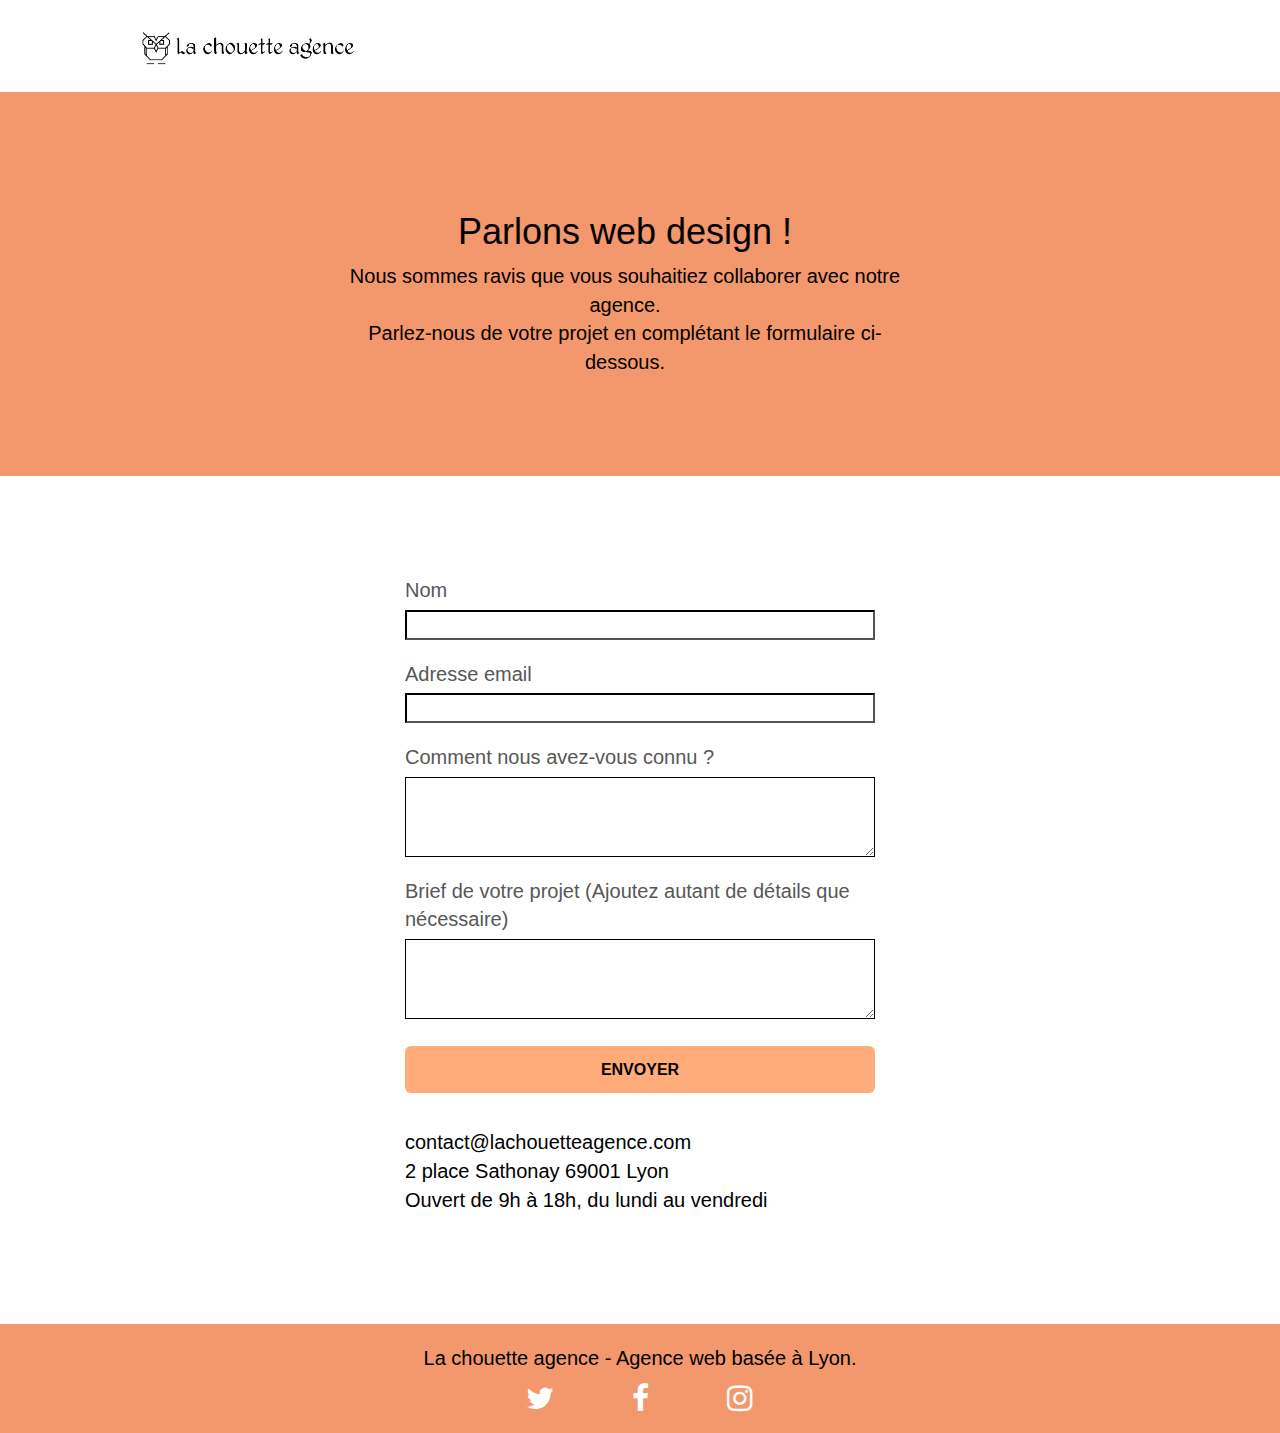
==== commit a7f32c90: "correction" ====
--- a/page2.html
+++ b/page2.html
@@ -12,11 +12,11 @@
 	<link rel="stylesheet" type="text/css" href="./css/font-awesome.css">
 	<link rel="stylesheet" type="text/css" href="./css/et-line.min.css">  
 	<link rel="canonical" href="https://alexandreverges.github.io/ALEXANDREVERGES_4_03092021/page2.html"/>
-	<script async src="./js/jquery-2.1.0.min.js"></script>
-	<script async src="./js/bootstrap.min.js"></script>
-	<script async src="./js/blocs.min.js"></script>
-	<script async src="./js/jqBootstrapValidation.js"></script>
-	<script async src="./js/formHandler.js"></script>
+	<script defer src="./js/jquery-2.1.0.min.js"></script>
+	<script defer src="./js/bootstrap.min.js"></script>
+	<script defer src="./js/blocs.min.js"></script>
+	<script defer src="./js/jqBootstrapValidation.js"></script>
+	<script defer src="./js/formHandler.js"></script>
     <title>Nous contacter</title>  
 <!-- Analytics -->
  
--- a/style.css
+++ b/style.css
@@ -1,5 +1,5 @@
 .Principal{
-    background-color: black;
+    background-color: #f3976c!important;
     display: flex;
     justify-content: center;
     align-items: center;
@@ -19,5 +19,9 @@
     justify-content: center;
     align-items: center;
 }
-body{margin:0;padding:0;background:#FFF;overflow-x:hidden;-webkit-font-smoothing:antialiased;-moz-osx-font-smoothing:grayscale}.form-group{margin-bottom:20px}.form-group1{margin-bottom:15px}.center_container{display:flex;align-items:center;justify-content:center;width:100%;font-size:20px;color:white}.center{display:flex;align-items:center; justify-content:center;}.tc-color{color:white;text-shadow:1px 1px 2px black}.bgc-atomic-footer{background-color:black!important}.flex-column{display:flex;flex-direction:row;justify-content:space-around;padding-top:30px;padding-bottom:30px}a,button{transition:all .3s ease-in-out;outline:none!important}a:hover{text-decoration:none;cursor:pointer}#page-loading-blocs-notifaction{position:fixed;top:0;bottom:0;width:100%;z-index:100000;background:#fff url("img/pageload-spinner.gif") no-repeat center center}.bloc{width:100%;clear:both;background:50% 50% no-repeat;padding:0 50px;-webkit-background-size:cover;-moz-background-size:cover;-o-background-size:cover;background-size:cover;position:relative}.bloc .container{padding-left:0;padding-right:0}.bloc-lg{padding:100px 50px}.bloc-md{padding:50px}.bloc-sm{padding:20px 50px}.bg-center,.bg-l-edge,.bg-r-edge,.bg-t-edge,.bg-b-edge,.bg-tl-edge,.bg-bl-edge,.bg-tr-edge,.bg-br-edge,.bg-repeat{-webkit-background-size:auto!important;-moz-background-size:auto!important;-o-background-size:auto!important;background-size:auto!important}.bg-repeat{background:repeat}.bg-t-edge{background:top no-repeat}.bloc-bg-texture::before{content:"";background-size:2px 2px;position:absolute;top:0;bottom:0;left:0;right:0}.texture-paper::before{background-size:280px 280px}.b-parallax{background-attachment:fixed}.d-bloc{color:rgba(255,255,255,.7)}.d-bloc button:hover{color:rgba(255,255,255,.9)}.d-bloc .icon-round,.d-bloc .icon-square,.d-bloc .icon-rounded,.d-bloc .icon-semi-rounded-a,.d-bloc .icon-semi-rounded-b{border-color:rgba(255,255,255,.9)}.d-bloc .divider-h span{border-color:rgba(255,255,255,.2)}.d-bloc .a-btn,.d-bloc .navbar a,.d-bloc .navbar-brand,.d-bloc a .icon-sm,.d-bloc a .icon-md,.d-bloc a .icon-lg,.d-bloc a .icon-xl,.d-bloc h1 a,.d-bloc h2 a,.d-bloc h3 a,.d-bloc h4 a,.d-bloc h5 a,.d-bloc h6 a,.d-bloc p a{color:white}.d-bloc .a-btn:hover,.d-bloc .navbar a:hover,.d-bloc .navbar-brand:hover,.d-bloc a:hover .icon-sm,.d-bloc a:hover .icon-md,.d-bloc a:hover .icon-lg,.d-bloc a:hover .icon-xl,.d-bloc h1 a:hover,.d-bloc h2 a:hover,.d-bloc h3 a:hover,.d-bloc h4 a:hover,.d-bloc h5 a:hover,.d-bloc h6 a:hover,.d-bloc p a:hover{color:rgba(255,255,255,1)}.d-bloc .navbar-toggle .icon-bar{background:rgba(255,255,255,1)}.d-bloc .btn-wire,.d-bloc .btn-wire:hover{color:rgba(255,255,255,1);border-color:rgba(255,255,255,1)}.d-bloc .panel{color:rgba(0,0,0,.5)}.d-bloc .panel button:hover{color:rgba(0,0,0,.7)}.d-bloc .panel icon{border-color:rgba(0,0,0,.7)}.d-bloc .panel .divider-h span{border-color:rgba(0,0,0,.1)}.d-bloc .panel .a-btn{color:rgba(0,0,0,.6)}.d-bloc .panel .a-btn:hover{color:rgba(0,0,0,1)}.d-bloc .panel .btn-wire,.d-bloc .panel .btn-wire:hover{color:rgba(0,0,0,.7);border-color:rgba(0,0,0,.3)}.d-bloc .panel,.l-bloc{color:rgba(0,0,0,.5)}.d-bloc .panel button:hover,.l-bloc button:hover{color:rgba(0,0,0,.7)}.l-bloc .icon-round,.l-bloc .icon-square,.l-bloc .icon-rounded,.l-bloc .icon-semi-rounded-a,.l-bloc .icon-semi-rounded-b{border-color:rgba(0,0,0,.7)}.d-bloc .panel .divider-h span,.l-bloc .divider-h span{border-color:rgba(0,0,0,.1)}.d-bloc .panel .a-btn,.l-bloc .a-btn,.l-bloc .navbar a,.l-bloc .navbar-brand,.l-bloc a .icon-sm,.l-bloc a .icon-md,.l-bloc a .icon-lg,.l-bloc a .icon-xl,.l-bloc h1 a,.l-bloc h2 a,.l-bloc h3 a,.l-bloc h4 a,.l-bloc h5 a,.l-bloc h6 a,.l-bloc p a{color:rgba(0,0,0,.6)}.d-bloc .panel .a-btn:hover,.l-bloc .a-btn:hover,.l-bloc .navbar a:hover,.l-bloc .navbar-brand:hover,.l-bloc a:hover .icon-sm,.l-bloc a:hover .icon-md,.l-bloc a:hover .icon-lg,.l-bloc a:hover .icon-xl,.l-bloc h1 a:hover,.l-bloc h2 a:hover,.l-bloc h3 a:hover,.l-bloc h4 a:hover,.l-bloc h5 a:hover,.l-bloc h6 a:hover,.l-bloc p a:hover{color:rgba(0,0,0,1)}.l-bloc .navbar-toggle .icon-bar{color:rgba(0,0,0,.6)}.d-bloc .panel .btn-wire,.d-bloc .panel .btn-wire:hover,.l-bloc .btn-wire,.l-bloc .btn-wire:hover{color:rgba(0,0,0,.7);border-color:rgba(0,0,0,.3)}.voffset{margin-top:30px}.voffset-lg{margin-top:80px}.row-no-gutters{margin-right:0;margin-left:0}.row.row-no-gutters>[class^="col-"],.row.row-no-gutters>[class*=" col-"]{padding-right:0;padding-left:0}#bloc-1-hero h1{font-size:32px}.navbar{margin-bottom:0;z-index:1}.navbar-brand{height:auto;padding:3px 15px;font-size:25px;font-weight:normal;font-weight:600;line-height:44px}.navbar-brand img{max-height:200px;margin:0 5px 0 0;display:inline}.navbar-brand img[src$=svg]{min-width:100px}.nav-center .navbar-brand img{margin:0}.navbar .nav{padding-top:2px;margin-right:-16px;float:right;z-index:1}.nav>li{float:left;margin-top:4px;font-size:16px}.navbar-nav .open .dropdown-menu>li>a{text-align:inherit}.nav>li a:hover,.nav>li a:focus{background:transparent}.navbar-toggle{margin:10px 10px 0 0;border:0}.navbar-toggle:hover{background:transparent!important}.navbar-toggle .icon-bar{background-color:rgba(0,0,0,.5);width:26px}.nav-invert .navbar .nav{float:left}.nav-invert .navbar-header,.nav-invert .navbar-brand{float:right;position:relative;z-index:2}@media(min-width:768px){.site-navigation{position:absolute;top:50%;right:20px;transform:translate(0,-50%);-webkit-transform:translateY(-50%)}.nav>li .dropdown-menu a,.nav>li .dropdown-menu a:hover{color:#484848}.nav-invert .site-navigation{left:0;right:0}.nav-center{text-align:center}.nav-center .navbar-header{width:100%}.nav-center .navbar-header,.nav-center .navbar-brand,.nav-center .nav>li{float:none;display:inline-block}.nav-center .site-navigation{position:relative;width:100%;right:0;margin-right:0;margin-top:20px}.nav-center.mini-nav .navbar-toggle{float:none;margin:10px auto 0}}.nav>li>.dropdown a{background:none!important;display:block;padding:14px 15px}nav .caret{margin:0 5px}.dropdown-menu .dropdown-menu{top:-8px;left:100%}.dropdown-menu .dropmenu-flow-right{top:100%;left:0;margin-left:-1px;border-top-left-radius:0;border-top-right-radius:0}.dropdown-menu .dropdown span{border:4px solid black;border-top-color:transparent;border-right-color:transparent;border-bottom-color:transparent;margin:6px -5px 0 0!important;float:right}.mg-md{margin-top:10px;margin-bottom:20px}.mg-lg{margin-top:10px;margin-bottom:40px}.btn{margin:0 5px 5px 0}.btn.pull-right{margin:0 0 5px 5px}.btn-d,.btn-d:hover,.btn-d:focus{color:#FFF;background:rgba(0,0,0,.3)}button{outline:none!important}.btn-rd{border-radius:40px}.btn-clean{border:1px solid rgba(0,0,0,.08);border-bottom-color:rgba(0,0,0,.1);text-shadow:0 1px 0 rgba(0,0,1,.1);box-shadow:0 1px 3px rgba(0,0,1,.25),inset 0 1px 0 0 rgba(255,255,255,.15)}.icon-md{font-size:30px!important}.icon-lg{font-size:60px!important}.sm-shadow{text-shadow:0 1px 2px rgba(0,0,0,.3)}.panel-sq,.panel-sq .panel-heading,.panel-sq .panel-footer{border-radius:0}.panel-rd{border-radius:30px}.panel-rd .panel-heading{border-radius:29px 29px 0 0}.panel-rd .panel-footer{border-radius:0 0 29px 29px}.form-control1{border-color:black;box-shadow:none;width:100%;height:30px}.form-control2{border-color:black;box-shadow:none;width:100%;height:30px}.form-control3{border-color:black;box-shadow:none;width:100%;height:80px}.form-control4{border-color:black;box-shadow:none;width:100%;height:80px}.scrollToTop{width:40px;height:40px;position:fixed;bottom:20px;right:20px;opacity:0;z-index:500;transition:all .3s ease-in-out}.scrollToTop span{margin-top:6px}.showScrollTop{font-size:14px;opacity:1}a[data-lightbox]{position:relative;display:block;text-align:center}a[data-lightbox]:hover::before{content:"+";font-family:"HelveticaNeue-Light","Helvetica Neue Light","Helvetica Neue",Helvetica,Arial;font-size:32px;width:50px;height:50px;margin-left:-25px;border-radius:50%;background:rgba(0,0,0,.6);color:#FFF;font-weight:100;z-index:1;position:absolute;top:50%;transform:translateY(-50%);-webkit-transform:translateY(-50%)}a[data-lightbox]:hover img{opacity:.6;-webkit-animation-fill-mode:none;animation-fill-mode:none}#lightbox-modal{display:flex;align-items:center}#lightbox-modal .modal-dialog{width:90%;max-width:900px;margin:0 auto 0}#lightbox-modal .modal-dialog img{max-height:90vh;margin:0 auto}.lightbox-caption{padding:20px;color:#FFF;background:rgba(0,0,0,.5);position:absolute;left:15px;right:15px;bottom:5px}.close-lightbox{color:#FFF;font-size:30px;position:absolute;top:20px;right:20px;z-index:20;background:rgba(0,0,0,.5);border:0;line-height:30px;padding:0 9px 5px;opacity:.3}.close-lightbox:hover,.next-lightbox:hover,.prev-lightbox:hover{opacity:1.0;color:#FFF}.next-lightbox,.prev-lightbox{font-size:20px;color:rgba(255,255,255,.9);background:rgba(0,0,0,.5);transition:all .2s ease-in-out;position:absolute;top:45%;z-index:1;opacity:.4}.next-lightbox{padding:6px 8px 1px 13px;right:25px}.prev-lightbox{padding:6px 13px 1px 10px;left:25px}.snapshot-lb .modal-body{padding-bottom:45px}.snapshot-lb .lightbox-caption{padding:0;color:rgba(0,0,0,.5);background:0}h3,h4,h5,h6,label,.btn,a{font-family:"helvetica";font-weight:400;color:#575757!important}.container{max-width:1000px}.hero-bloc-text{font-size:38px}.hero-bloc-text-sub{font-size:36px}.statement-bloc-text{line-height:26px;font-style:italic;font-size:20px;text-align:center;font-weight:lighter;max-width:520px;margin:auto auto auto auto}p{font-size:20px;}.tight-width-whitespace{max-width:600px;margin:auto auto auto auto}.h1{font-size:20px;font-family:"Open Sans"}.cta-hero{margin-top:22px;color:#fff!important;text-transform:uppercase;padding:12px 28px 12px 28px;font-size:16px;font-weight:700}.social{max-width:400px;margin:auto auto auto auto}h2{font-size:22px;line-height:1.4em}h3{font-size:15px;text-transform:uppercase;font-weight:700;color:#333!important}.med-width-whitespace{max-width:800px;margin:auto auto auto auto;box-shadow:0 0 0 #000}h1{color:#fccf6f!important}h4{color:#333!important}.icons{margin-bottom:14px;margin-top:24px}.white{color:#fff!important}.portfolio-thumb{margin-bottom:24px}.portfolio-row{margin-bottom:44px;margin-top:50px}.avatar{box-shadow:0 4px 9px rgba(0,0,0,0.3)}.black-background{background-color:black;padding:40px 40px 40px 40px}.bold-link{font-weight:900;text-decoration:underline!important}.bgc-white{background-color:#fff}.bgc-dark-slate-blue{background-color:#364577}.bgc-atomic-tangerine{background-color:black}.tc-white{color:#fccf6f!important;text-shadow:1px 1px 2px black}.btn-atomic-tangerine{background:black;color:#fff!important}.btn-atomic-tangerine:hover{background:#fccf6f!important;color:black!important}.ltc-white{color:#fff!important}.ltc-white:hover{color:#ccc!important}.ltc-atomic-tangerine{color:#f3976c!important}.ltc-atomic-tangerine:hover{color:#c27956!important}.icon-dark-slate-blue{color:#364577!important;border-color:#364577!important}.bg-dots-bg{background-image:url("img/dots-bg.png")}.bg-lines-h2-bg{background-image:url("img/lines-h2-bg.png")}.bg-banniere{background-image:url("img/la-chouette-agence-banniere.webp");width:100%}.bg-presentation{background-image:url("img/image-de-presentation.webp")}@media(max-width:1024px){.bloc{padding-left:20px;padding-right:20px}.bloc.full-width-bloc,.bloc-tile-2.full-width-bloc .container,.bloc-tile-3.full-width-bloc .container,.bloc-tile-4.full-width-bloc .container{padding-left:0;padding-right:0}}@media(max-width:992px) and (min-width:768px){.navbar .nav{max-width:80%}.nav-center.navbar .nav{max-width:100%}}@media only screen and (min-device-width:768px) and (max-device-width:1024px) and (orientation:landscape){.b-parallax{background-attachment:scroll}}@media only screen and (min-device-width:1024px) and (max-device-width:1366px) and (-webkit-min-device-pixel-ratio:1.5){.b-parallax{background-attachment:scroll}.flex-column{display:flex;flex-direction:row;justify-content:space-around;padding-top:30px;padding-bottom:30px}.flex-column{display:flex;flex-direction:row;justify-content:space-around;padding-top:30px;padding-bottom:30px}}@media(max-width:991px){.container{width:100%}.b-parallax{background-attachment:scroll}.page-container,#hero-bloc{overflow-x:hidden;position:relative}.bloc{padding-left:constant(safe-area-inset-left);padding-right:constant(safe-area-inset-right)}.bloc-group,.bloc-group .bloc{display:block;width:100%}.bloc-fill-screen .fill-bloc-top-edge,.bloc-fill-screen .fill-bloc-bottom-edge{padding:0 20px;padding-left:constant(safe-area-inset-left);padding-right:constant(safe-area-inset-right)}.flex-column{display:flex;flex-direction:row;justify-content:space-around;padding-top:30px;padding-bottom:30px}}@media(max-width:767px){.page-container{overflow-x:hidden;position:relative}h1,h2,h3,h4,h5,h6,p,#disqus_thread{padding-left:10px!important;padding-right:10px!important}.b-parallax{background-attachment:scroll}.navbar .nav{padding-top:0;border-top:1px solid rgba(0,0,0,.2);float:none!important}.navbar.row{margin-left:0;margin-right:0}.site-navigation{position:inherit;transform:none;-webkit-transform:none;-ms-transform:none}.nav>li{margin-top:0;border-bottom:1px solid rgba(0,0,0,.1);background:rgba(0,0,0,.05);text-align:left;padding-left:15px;width:100%}.nav>li:hover{background:rgba(0,0,0,.08)}.dropdown .dropdown a .caret{float:none;margin:5px 0 0 10px!important;border:4px solid black;border-bottom-color:transparent;border-right-color:transparent;border-left-color:transparent}#hero-bloc .navbar .nav{background:rgba(0,0,0,.8)}#hero-bloc .navbar .nav a{color:rgba(255,255,255,.6)}.hero{padding:50px 0}.hero-nav{left:-1px;right:-1px}.navbar-collapse{padding:0;overflow-x:hidden;-webkit-box-shadow:none;box-shadow:none}.navbar-brand img{max-height:40px;width:auto}.nav-invert .navbar-header{float:none;width:100%}.nav-invert .navbar-toggle{float:left;margin-left:10px}.bloc{padding-left:0;padding-right:0}.bloc-xxl,.bloc-xl,.bloc-lg{padding:40px 0}.bloc-sm,.bloc-md{padding-left:0;padding-right:0}.bloc-tile-2 .container,.bloc-tile-3 .container,.bloc-tile-4 .container,.bloc-fill-screen .fill-bloc-top-edge,.bloc-fill-screen .fill-bloc-bottom-edge{padding-left:0;padding-right:0}.a-block{padding:0 10px}.btn-dwn{display:none}.voffset{margin-top:5px}.voffset-md{margin-top:20px}.voffset-lg{margin-top:30px}form{padding:5px}.close-lightbox{display:inline-block}.blocsapp-device-iphone5{background-size:216px 425px;padding-top:60px;width:216px;height:425px}.blocsapp-device-iphone5 img{width:180px;height:320px}.flex-column{display:flex;flex-direction:row;justify-content:space-around;padding-top:30px;padding-bottom:30px}}@media(max-width:400px){.bloc{padding-left:0;padding-right:0}.flex-column{display:flex;flex-direction:row;justify-content:space-around;padding-top:30px;padding-bottom:30px}}@media(max-width:767px){.bloc-mob-center-text{text-align:center}}
+.titre_page{
+    color:white!important;
+    text-shadow: 1px 1px 2px black;
+}
+body{margin:0;padding:0;background:#FFF;overflow-x:hidden;-webkit-font-smoothing:antialiased;-moz-osx-font-smoothing:grayscale}.form-group{margin-bottom:20px}.form-group1{margin-bottom:15px}.center_container{display:flex;align-items:center;justify-content:center;width:100%;font-size:20px;color:black}.center{display:flex;align-items:center; justify-content:center;}.tc-color{color:white;text-shadow:1px 1px 2px black}.bgc-atomic-footer{background-color:#ffac7a!important}.flex-column{display:flex;flex-direction:row;justify-content:space-around;padding-top:30px;padding-bottom:30px}a,button{transition:all .3s ease-in-out;outline:none!important}a:hover{text-decoration:none;cursor:pointer}#page-loading-blocs-notifaction{position:fixed;top:0;bottom:0;width:100%;z-index:100000;background:#fff url("img/pageload-spinner.gif") no-repeat center center}.bloc{width:100%;clear:both;background:50% 50% no-repeat;padding:0 50px;-webkit-background-size:cover;-moz-background-size:cover;-o-background-size:cover;background-size:cover;position:relative}.bloc .container{padding-left:0;padding-right:0}.bloc-lg{padding:100px 50px}.bloc-md{padding:50px}.bloc-sm{padding:20px 50px}.bg-center,.bg-l-edge,.bg-r-edge,.bg-t-edge,.bg-b-edge,.bg-tl-edge,.bg-bl-edge,.bg-tr-edge,.bg-br-edge,.bg-repeat{-webkit-background-size:auto!important;-moz-background-size:auto!important;-o-background-size:auto!important;background-size:auto!important}.bg-repeat{background:repeat}.bg-t-edge{background:top no-repeat}.bloc-bg-texture::before{content:"";background-size:2px 2px;position:absolute;top:0;bottom:0;left:0;right:0}.texture-paper::before{background-size:280px 280px}.b-parallax{background-attachment:fixed}.d-bloc{color:black}.d-bloc button:hover{color:rgba(255,255,255,.9)}.d-bloc .icon-round,.d-bloc .icon-square,.d-bloc .icon-rounded,.d-bloc .icon-semi-rounded-a,.d-bloc .icon-semi-rounded-b{border-color:rgba(255,255,255,.9)}.d-bloc .divider-h span{border-color:rgba(255,255,255,.2)}.d-bloc .a-btn,.d-bloc .navbar a,.d-bloc .navbar-brand,.d-bloc a .icon-sm,.d-bloc a .icon-md,.d-bloc a .icon-lg,.d-bloc a .icon-xl,.d-bloc h1 a,.d-bloc h2 a,.d-bloc h3 a,.d-bloc h4 a,.d-bloc h5 a,.d-bloc h6 a,.d-bloc p a{color:white}.d-bloc .a-btn:hover,.d-bloc .navbar a:hover,.d-bloc .navbar-brand:hover,.d-bloc a:hover .icon-sm,.d-bloc a:hover .icon-md,.d-bloc a:hover .icon-lg,.d-bloc a:hover .icon-xl,.d-bloc h1 a:hover,.d-bloc h2 a:hover,.d-bloc h3 a:hover,.d-bloc h4 a:hover,.d-bloc h5 a:hover,.d-bloc h6 a:hover,.d-bloc p a:hover{color:rgba(255,255,255,1)}.d-bloc .navbar-toggle .icon-bar{background:rgb(255, 255, 255)}.d-bloc .btn-wire,.d-bloc .btn-wire:hover{color:rgba(255,255,255,1);border-color:rgba(255,255,255,1)}.d-bloc .panel{color:rgba(0,0,0)}.d-bloc .panel button:hover{color:rgba(0,0,0,.7)}.d-bloc .panel icon{border-color:rgba(0,0,0,.7)}.d-bloc .panel .divider-h span{border-color:rgba(0,0,0,.1)}.d-bloc .panel .a-btn{color:rgba(0,0,0,.6)}.d-bloc .panel .a-btn:hover{color:rgba(0,0,0,1)}.d-bloc .panel .btn-wire,.d-bloc .panel .btn-wire:hover{color:rgba(0,0,0,.7);border-color:rgba(0,0,0,.3)}.d-bloc .panel,.l-bloc{color:black;}.d-bloc .panel button:hover,.l-bloc button:hover{color:rgba(0,0,0,.7)}.l-bloc .icon-round,.l-bloc .icon-square,.l-bloc .icon-rounded,.l-bloc .icon-semi-rounded-a,.l-bloc .icon-semi-rounded-b{border-color:rgba(0,0,0,.7)}.d-bloc .panel .divider-h span,.l-bloc .divider-h span{border-color:rgba(0,0,0,.1)}.d-bloc .panel .a-btn,.l-bloc .a-btn,.l-bloc .navbar a,.l-bloc .navbar-brand,.l-bloc a .icon-sm,.l-bloc a .icon-md,.l-bloc a .icon-lg,.l-bloc a .icon-xl,.l-bloc h1 a,.l-bloc h2 a,.l-bloc h3 a,.l-bloc h4 a,.l-bloc h5 a,.l-bloc h6 a,.l-bloc p a{color:rgba(0,0,0,.6)}.d-bloc .panel .a-btn:hover,.l-bloc .a-btn:hover,.l-bloc .navbar a:hover,.l-bloc .navbar-brand:hover,.l-bloc a:hover .icon-sm,.l-bloc a:hover .icon-md,.l-bloc a:hover .icon-lg,.l-bloc a:hover .icon-xl,.l-bloc h1 a:hover,.l-bloc h2 a:hover,.l-bloc h3 a:hover,.l-bloc h4 a:hover,.l-bloc h5 a:hover,.l-bloc h6 a:hover,.l-bloc p a:hover{color:rgba(0,0,0,1)}.l-bloc .navbar-toggle .icon-bar{color:rgba(0,0,0,.6)}.d-bloc .panel .btn-wire,.d-bloc .panel .btn-wire:hover,.l-bloc .btn-wire,.l-bloc .btn-wire:hover{color:rgba(0,0,0,.7);border-color:rgba(0,0,0,.3)}.voffset{margin-top:30px}.voffset-lg{margin-top:80px}.row-no-gutters{margin-right:0;margin-left:0}.row.row-no-gutters>[class^="col-"],.row.row-no-gutters>[class*=" col-"]{padding-right:0;padding-left:0}#bloc-1-hero h1{font-size:32px}.navbar{margin-bottom:0;z-index:1}.navbar-brand{height:auto;padding:3px 15px;font-size:25px;font-weight:normal;font-weight:600;line-height:44px}.navbar-brand img{max-height:200px;margin:0 5px 0 0;display:inline}.navbar-brand img[src$=svg]{min-width:100px}.nav-center .navbar-brand img{margin:0}.navbar .nav{padding-top:2px;margin-right:-16px;float:right;z-index:1}.nav>li{float:left;margin-top:4px;font-size:16px}.navbar-nav .open .dropdown-menu>li>a{text-align:inherit}.nav>li a:hover,.nav>li a:focus{background:transparent}.navbar-toggle{margin:10px 10px 0 0;border:0}.navbar-toggle:hover{background:transparent!important}.navbar-toggle .icon-bar{background-color:rgba(0,0,0,.5);width:26px}.nav-invert .navbar .nav{float:left}.nav-invert .navbar-header,.nav-invert .navbar-brand{float:right;position:relative;z-index:2}@media(min-width:768px){.site-navigation{position:absolute;top:50%;right:20px;transform:translate(0,-50%);-webkit-transform:translateY(-50%)}.nav>li .dropdown-menu a,.nav>li .dropdown-menu a:hover{color:#484848}.nav-invert .site-navigation{left:0;right:0}.nav-center{text-align:center}.nav-center .navbar-header{width:100%}.nav-center .navbar-header,.nav-center .navbar-brand,.nav-center .nav>li{float:none;display:inline-block}.nav-center .site-navigation{position:relative;width:100%;right:0;margin-right:0;margin-top:20px}.nav-center.mini-nav .navbar-toggle{float:none;margin:10px auto 0}}.nav>li>.dropdown a{background:none!important;display:block;padding:14px 15px}nav .caret{margin:0 5px}.dropdown-menu .dropdown-menu{top:-8px;left:100%}.dropdown-menu .dropmenu-flow-right{top:100%;left:0;margin-left:-1px;border-top-left-radius:0;border-top-right-radius:0}.dropdown-menu .dropdown span{border:4px solid black;border-top-color:transparent;border-right-color:transparent;border-bottom-color:transparent;margin:6px -5px 0 0!important;float:right}.mg-md{margin-top:10px;margin-bottom:20px}.mg-lg{margin-top:10px;margin-bottom:40px}.btn{margin:0 5px 5px 0}.btn.pull-right{margin:0 0 5px 5px}.btn-d,.btn-d:hover,.btn-d:focus{color:#FFF;background:rgba(0,0,0,.3)}button{outline:none!important}.btn-rd{border-radius:40px}.btn-clean{border:1px solid rgba(0,0,0,.08);border-bottom-color:rgba(0,0,0,.1);text-shadow:0 1px 0 rgba(0,0,1,.1);box-shadow:0 1px 3px rgba(0,0,1,.25),inset 0 1px 0 0 rgba(255,255,255,.15)}.icon-md{font-size:30px!important}.icon-lg{font-size:60px!important}.sm-shadow{text-shadow:0 1px 2px rgba(0,0,0,.3)}.panel-sq,.panel-sq .panel-heading,.panel-sq .panel-footer{border-radius:0}.panel-rd{border-radius:30px}.panel-rd .panel-heading{border-radius:29px 29px 0 0}.panel-rd .panel-footer{border-radius:0 0 29px 29px}.form-control1{border-color:black;box-shadow:none;width:100%;height:30px}.form-control2{border-color:black;box-shadow:none;width:100%;height:30px}.form-control3{border-color:black;box-shadow:none;width:100%;height:80px}.form-control4{border-color:black;box-shadow:none;width:100%;height:80px}.scrollToTop{width:40px;height:40px;position:fixed;bottom:20px;right:20px;opacity:0;z-index:500;transition:all .3s ease-in-out}.scrollToTop span{margin-top:6px}.showScrollTop{font-size:14px;opacity:1}a[data-lightbox]{position:relative;display:flex;text-align:center;justify-content: center;}a[data-lightbox]:hover::before{content:"+";font-family:"HelveticaNeue-Light","Helvetica Neue Light","Helvetica Neue",Helvetica,Arial;font-size:32px;width:50px;height:50px;margin-left:-25px;border-radius:50%;background:rgba(0,0,0,.6);color:#FFF;font-weight:100;z-index:1;position:absolute;top:50%;transform:translateY(-50%);-webkit-transform:translateY(-50%)}a[data-lightbox]:hover img{opacity:.6;-webkit-animation-fill-mode:none;animation-fill-mode:none}#lightbox-modal{display:flex;align-items:center}#lightbox-modal .modal-dialog{width:90%;max-width:900px;margin:0 auto 0}#lightbox-modal .modal-dialog img{max-height:90vh;margin:0 auto}.lightbox-caption{padding:20px;color:#FFF;background:rgba(0,0,0,.5);position:absolute;left:15px;right:15px;bottom:5px}.close-lightbox{color:#FFF;font-size:30px;position:absolute;top:20px;right:20px;z-index:20;background:rgba(0,0,0,.5);border:0;line-height:30px;padding:0 9px 5px;opacity:.3}.close-lightbox:hover,.next-lightbox:hover,.prev-lightbox:hover{opacity:1.0;color:#FFF}.next-lightbox,.prev-lightbox{font-size:20px;color:rgba(255,255,255,.9);background:rgba(0,0,0,.5);transition:all .2s ease-in-out;position:absolute;top:45%;z-index:1;opacity:.4}.next-lightbox{padding:6px 8px 1px 13px;right:25px}.prev-lightbox{padding:6px 13px 1px 10px;left:25px}.snapshot-lb .modal-body{padding-bottom:45px}.snapshot-lb .lightbox-caption{padding:0;color:rgba(0,0,0,.5);background:0}h3,h4,h5,h6,label,.btn,a{font-family:"helvetica";font-weight:400;color:#575757!important}.container{max-width:1000px}.hero-bloc-text{font-size:38px}.hero-bloc-text-sub{font-size:36px}.statement-bloc-text{line-height:26px;font-style:italic;font-size:20px;text-align:center;font-weight:lighter;max-width:520px;margin:auto auto auto auto}p{font-size:20px;}.tight-width-whitespace{max-width:600px;margin:auto auto auto auto}.h1{font-size:20px;font-family:"Open Sans"}.cta-hero{margin-top:22px;color:#fff!important;text-transform:uppercase;padding:12px 28px 12px 28px;font-size:16px;font-weight:700}.social{max-width:400px;margin:auto auto auto auto}h2{font-size:22px;line-height:1.4em}h3{font-size:15px;text-transform:uppercase;font-weight:700;color:#333!important}.med-width-whitespace{max-width:800px;margin:auto auto auto auto;box-shadow:0 0 0 #000}h1{color:black!important}h4{color:#333!important}.icons{margin-bottom:14px;margin-top:24px}.white{color:black!important}.portfolio-thumb{margin-bottom:24px}.portfolio-row{margin-bottom:44px;margin-top:50px}.avatar{box-shadow:0 4px 9px rgba(0,0,0,0.3)}.black-background{background-color:#ffac7a!important;padding:40px 40px 40px 40px}.bold-link{font-weight:900;text-decoration:underline!important}.bgc-white{background-color:#fff}.bgc-dark-slate-blue{background-color:#364577}.bgc-atomic-tangerine{background-color:#f3976c!important;}.tc-white{color:black!important;}.btn-atomic-tangerine{background:#ffac7a!important;color:black!important}.btn-atomic-tangerine:hover{background:#fccf6f!important;color:white!important}.ltc-white{color:black!important}.ltc-white:hover{color:white!important}.ltc-atomic-tangerine{color:#f3976c!important}.ltc-atomic-tangerine:hover{color:#c27956!important}.icon-dark-slate-blue{color:#364577!important;border-color:#364577!important}.bg-dots-bg{background-image:url("img/dots-bg.png")}.bg-lines-h2-bg{background-image:url("img/lines-h2-bg.png")}.bg-banniere{background-image:url("img/la-chouette-agence-banniere.webp");width:100%}.bg-presentation{background-image:url("img/image-de-presentation.webp")}@media(max-width:1024px){.bloc{padding-left:20px;padding-right:20px;}.bloc.full-width-bloc,.bloc-tile-2.full-width-bloc .container,.bloc-tile-3.full-width-bloc .container,.bloc-tile-4.full-width-bloc .container{padding-left:0;padding-right:0}}@media(max-width:992px) and (min-width:768px){.navbar .nav{max-width:80%}.nav-center.navbar .nav{max-width:100%}}@media only screen and (min-width:768px) and (max-width:1024px) and (orientation:landscape){.b-parallax{background-attachment:scroll}}@media only screen and (min-width:1024px) and (max-width:1366px) and (-webkit-min-width-pixel-ratio:1.5){.b-parallax{background-attachment:scroll}.flex-column{display:flex;flex-direction:row;justify-content:space-around;padding-top:30px;padding-bottom:30px}.flex-column{display:flex;flex-direction:row;justify-content:space-around;padding-top:30px;padding-bottom:30px}}@media(max-width:991px){.container{width:100%}.b-parallax{background-attachment:scroll}.page-container,#hero-bloc{overflow-x:hidden;position:relative}.bloc-group,.bloc-group .bloc{display:block;width:100%}.bloc-fill-screen .fill-bloc-top-edge,.bloc-fill-screen .fill-bloc-bottom-edge{padding:0 20px;}.flex-column{display:flex;flex-direction:row;justify-content:space-around;padding-top:30px;padding-bottom:30px}}@media(max-width:767px){.page-container{overflow-x:hidden;position:relative}h1,h2,h3,h4,h5,h6,p,#disqus_thread{padding-left:10px!important;padding-right:10px!important}.b-parallax{background-attachment:scroll}.navbar .nav{padding-top:0;border-top:1px solid rgba(0,0,0,.2);float:none!important}.navbar.row{margin-left:0;margin-right:0}.site-navigation{position:inherit;transform:none;-webkit-transform:none;-ms-transform:none}.nav>li{margin-top:0;border-bottom:1px solid rgba(0,0,0,.1);background:rgba(0,0,0,.05);text-align:left;padding-left:15px;width:100%}.nav>li:hover{background:rgba(0,0,0,.08)}.dropdown .dropdown a .caret{float:none;margin:5px 0 0 10px!important;border:4px solid black;border-bottom-color:transparent;border-right-color:transparent;border-left-color:transparent}#hero-bloc .navbar .nav{background:rgba(0,0,0,.8)}#hero-bloc .navbar .nav a{color:rgba(255,255,255,.6)}.hero{padding:50px 0}.hero-nav{left:-1px;right:-1px}.navbar-collapse{padding:0;overflow-x:hidden;-webkit-box-shadow:none;box-shadow:none}.navbar-brand img{max-height:40px;width:auto}.nav-invert .navbar-header{float:none;width:100%}.nav-invert .navbar-toggle{float:left;margin-left:10px}.bloc{padding-left:0;padding-right:0}.bloc-xxl,.bloc-xl,.bloc-lg{padding:40px 0}.bloc-sm,.bloc-md{padding-left:0;padding-right:0}.bloc-tile-2 .container,.bloc-tile-3 .container,.bloc-tile-4 .container,.bloc-fill-screen .fill-bloc-top-edge,.bloc-fill-screen .fill-bloc-bottom-edge{padding-left:0;padding-right:0}.a-block{padding:0 10px}.btn-dwn{display:none}.voffset{margin-top:5px}.voffset-md{margin-top:20px}.voffset-lg{margin-top:30px}form{padding:5px}.close-lightbox{display:inline-block}.blocsapp-device-iphone5{background-size:216px 425px;padding-top:60px;width:216px;height:425px}.blocsapp-device-iphone5 img{width:180px;height:320px}.flex-column{display:flex;flex-direction:row;justify-content:space-around;padding-top:30px;padding-bottom:30px}}@media(max-width:400px){.bloc{padding-left:0;padding-right:0}.flex-column{display:flex;flex-direction:row;justify-content:space-around;padding-top:30px;padding-bottom:30px}}@media(max-width:767px){.bloc-mob-center-text{text-align:center}}
 
